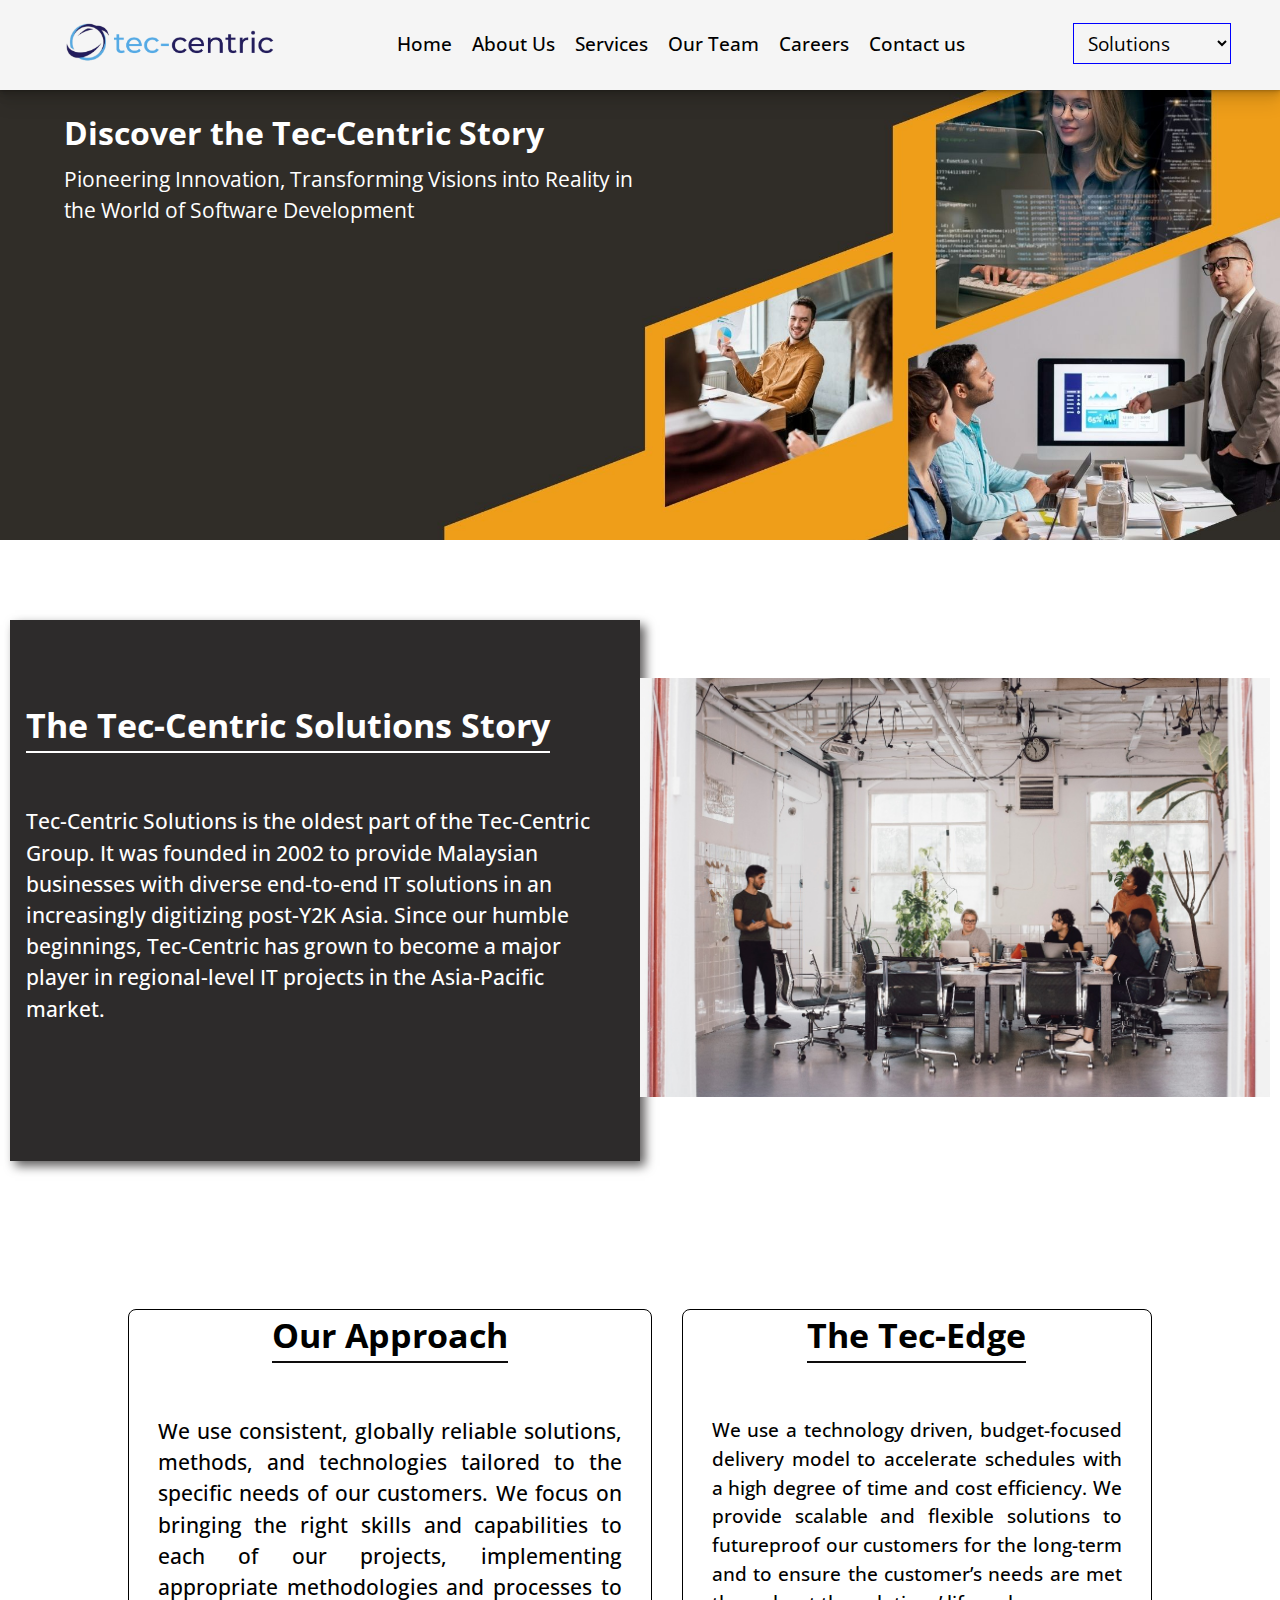
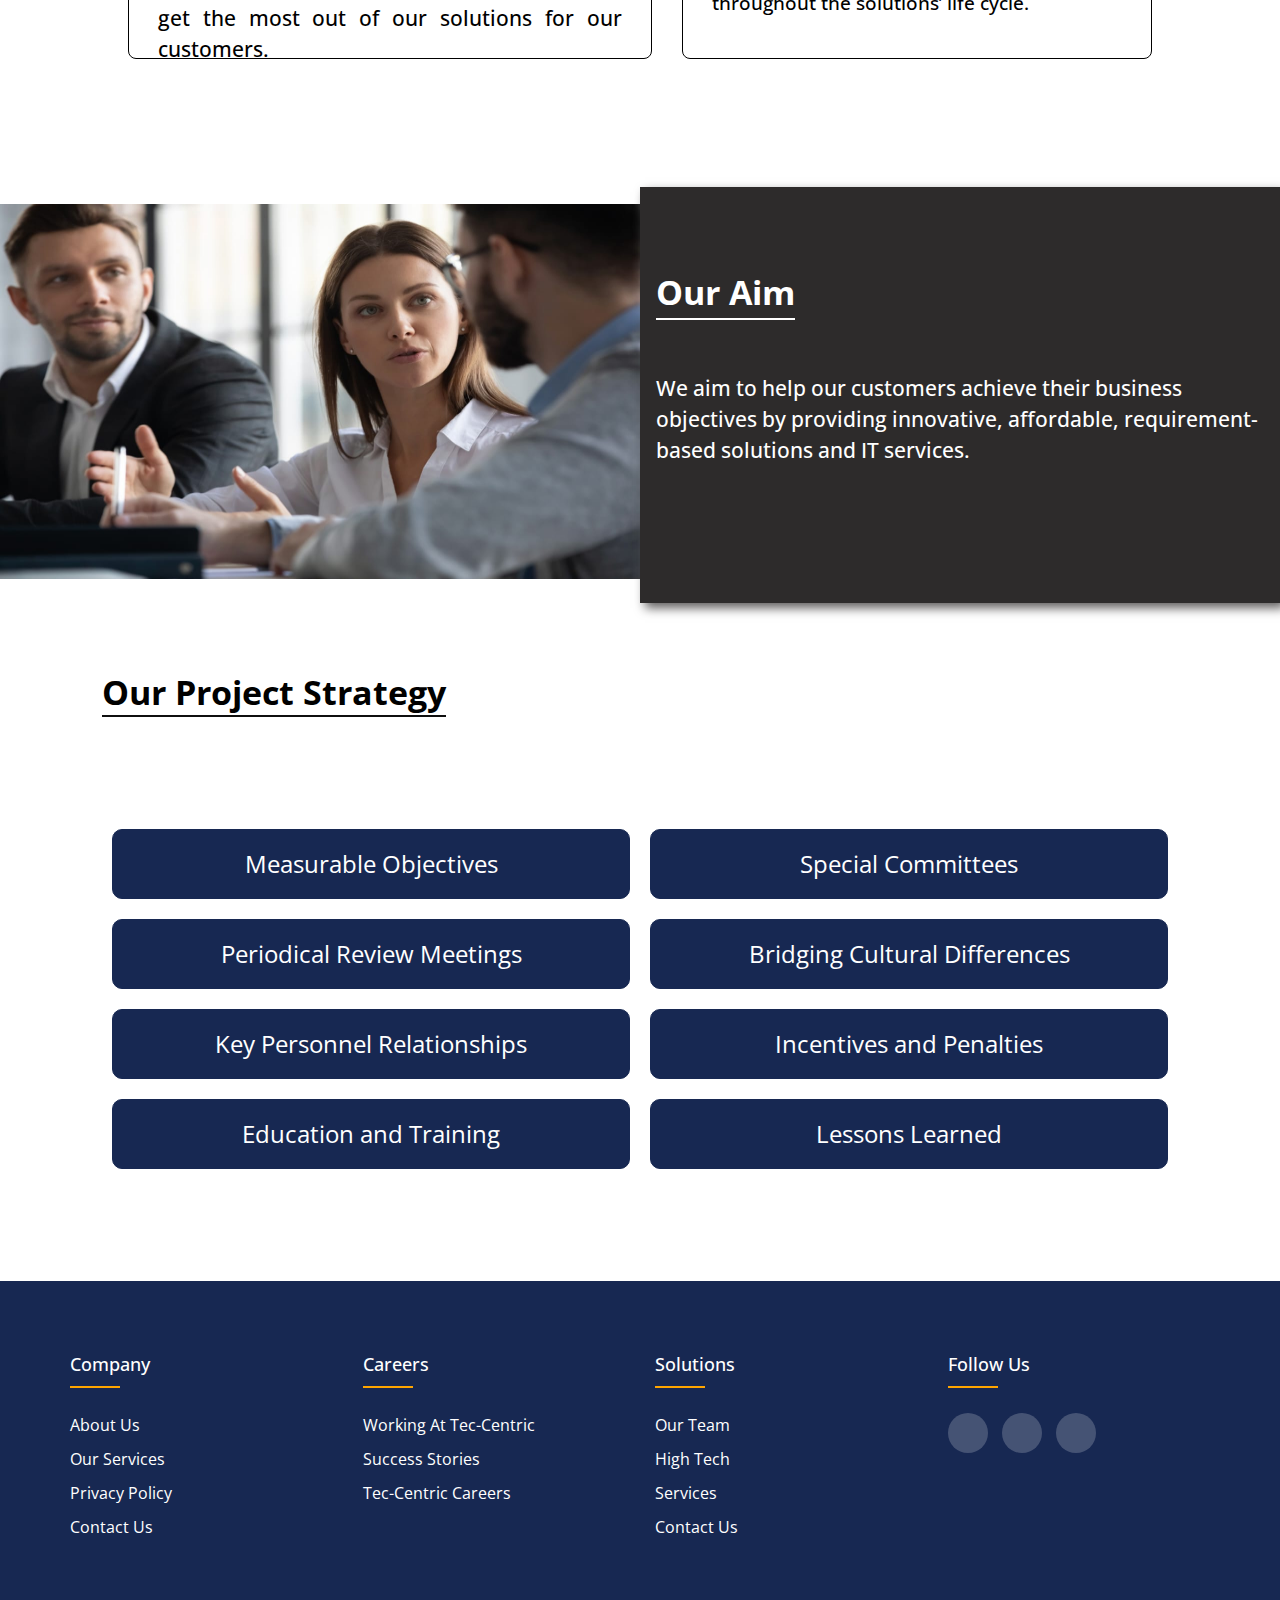
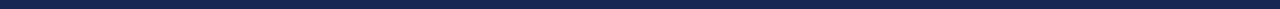
==== Aboutus.html @ 9fc79005 "about-update" ====
<!DOCTYPE html>
<html lang="en">

<head>
  <meta charset="UTF-8">
  <meta name="viewport" content="width=device-width, initial-scale=1.0">
  <title>Document</title>
  <link rel="stylesheet" href="https://cdnjs.cloudflare.com/ajax/libs/font-awesome/6.5.1/css/all.min.css"
    integrity="sha512-DTOQO9RWCH3ppGqcWaEA1BIZOC6xxalwEsw9c2QQeAIftl+Vegovlnee1c9QX4TctnWMn13TZye+giMm8e2LwA=="
    crossorigin="anonymous" referrerpolicy="no-referrer" />
  <link rel="stylesheet" href="styles.css">
  <link rel="stylesheet" href="career.css">
  <link rel="stylesheet" href="Footer.css">
  <link rel="stylesheet" href="Aboutus.css">

</head>

<body>
  <!-- Top Navbar -->
  <div class="nav">
    <div>
      <div class="nav-logo">
        <img src="images/tec-logo.png" alt="" id="normal-logo" class="normal-logo">

      </div>
      <div class="nav-whitelogo">

        <img src="images/logo-white.png" alt="" id="white-logo">
      </div>
    </div>
    <div class="nav-menubar">
      <ul>
        <li><a href="index.html">Home</a></li>

        <li><a href="Aboutus.html">About Us </i></a></li>


        <li><a href="Service.html">Services </a></li>

        <li><a href="ourteam.html">Our Team</a></li>

        <li><a href="Career.html">Careers</a></li>
        <li><a href="Contactus.html">Contact us</a></li>
      </ul>
    </div>
    <div class="nav-button">


      <select name="links" id="login-button" class="login-button" size="1" onchange="window.location.href=this.value;">
        <option value="./index.html">Solutions</option>
        <option value="./index.html">Technologies</option>
      </select>

    </div>
    <i class="fa-solid fa-bars" id="hidden-menubar"></i>
  </div>

  <div class="banner">
    <h2 class="about-h2">Discover the Tec-Centric Story</h2>
    <pre class="about-p">Pioneering Innovation, Transforming Visions into Reality in 
the World of Software Development</pre>
    <img src="./images/about us/about us.jpg" alt="">

  </div>





  <!-- <div class="career-promo">
<h3>Start yo<span>ur career</span> </h3>

<h2>WE ARE WITH YOU </h2>


<h5>Tec-Centric Solutions Sdn. Bhd. formed in 2002, a diverse end-to-end IT solutions provider, offers a range of  expertise aimed at helping customers re-engineer and re-invent their businesses to compete successfully in an  ever-changing marketplace. With dedicated and highly skilled IT professionals we work onsite, offshore or  offsite to provide customized IT solutions for companies in several industry sectors. Tec-Centric’ ideas product,  solutions and services are designed to result in technology-intensive transformations and to meet the most  stringent of international quality standards.
</h5>
</div> -->
  <section class="aboutus">

    <div class="about-us-container">

      <!-- <span></span> -->
      <div class="left-about-us">
        <h2>The Tec-Centric Solutions Story </h2>
        <p id="aboutush4">Tec-Centric Solutions is the oldest part of the Tec-Centric Group.
          It was founded in 2002 to provide Malaysian businesses with diverse end-to-end IT solutions in an
          increasingly digitizing post-Y2K Asia. Since our humble beginnings, Tec-Centric has grown to become a major
          player in regional-level IT projects in the Asia-Pacific market.
        </p>
      </div>
      <!-- <h4 id="aboutush4">Tec-Centric Solutions has a service centric approach, rather than a product centric orientation. The design  considerations, including product selection for the solution are the business requirements and the budget of the  Client. With experience of engineer some of the world’s complex applications and next-generation information  infrastructure by integrating multiple technologies in demanding business environments. We do so by  combining our in-depth knowledge of diverse business domains - our Industry Practices - with our expertise  across varied technologies our service Practices.
    </h4> -->
      <div class="about-second">
        <!-- <img src="images/Aboutusimg.png" alt=""> -->
        <img src="images/about us/about1.jpeg" alt="">


      </div>


    </div>
  </section>

  <div class="about-two">
    <div class="approach-about">
      <h2>Our Approach</h2>
      <p>We use consistent, globally reliable solutions, methods, and technologies tailored to the specific needs of our
        customers. We focus on bringing the right skills and capabilities to each of our projects, implementing
        appropriate methodologies and processes to get the most out of our solutions for our customers.</p>
    </div>

    <div class="edge-about">
      <h2>The Tec-Edge</h2>
      <p>We use a technology driven, budget-focused delivery model to accelerate schedules with a high degree of time
        and cost efficiency. We provide scalable and flexible solutions to futureproof our customers for the long-term
        and to ensure the customer’s needs are met throughout the solutions’ life cycle.
      </p>
    </div>

  </div>

  <section class="Bg-main">
    <div class="aim-aboutus">
      <div class="left-aim">
        <img src="images/about us/aboutaim.jpeg" alt="">
      </div>

      <div class="right-aim">
        <h2>Our Aim</h2>
        <p>We aim to help our customers achieve their business objectives by providing innovative, affordable,
          requirement-based solutions and IT services.</p>
      </div>

    </div>

  </section>

  <!-- <div> <h2>Our Project Strategy </h2>
     </div> -->

  <section class="Bg-Strategy">
    <h2>Our Project Strategy </h2>
    <div class="main-Strategy">
      <div class="box-str">Measurable Objectives</div>
      <div class="box-str">Special Committees</div>
      <div class="box-str">Periodical Review Meetings </div>
      <div class="box-str">Bridging Cultural Differences </div>
      <div class="box-str">Key Personnel Relationships</div>
      <div class="box-str">Incentives and Penalties </div>
      <div class="box-str">Education and Training </div>
      <div class="box-str">Lessons Learned</div>
    </div>
  </section>
  <!-- <div class="about-cards">

       <div class="about-card">
        
         <img src="./images/about us/vision_2421304.png" alt="">
         
     
       <h3>Vision</h3>
       <p>
         Enabling businesses & individuals with smooth Change (Transformation) solutions</p>
     </div>
     
     <div class="about-card">
     
       <img src="./images/about us/target_610064.png" alt="">
      
     
     <h3>Mission</h3>
     <p>
       Enabling businesses & individuals to adapt to change by providing affordable, innovative, class consulting
       and services by using latest technological advantages in their routine way of working
     </p>
     </div>
     
     <div class="about-card">
     
     <img src="images/about us/wanted position.png" alt="">
    
     
     <h3>Wanted Position</h3>
     <p>
       To become a preferred partner to organizations for managing change & support client teams to evolve
       successfully for a stronger financial performance and achieving customer satisfaction
     </p>
     </div>
     
     <div class="about-card">
     
     <img src="./images/about us/values_11340020.png" alt="">
     
     
     <h3>Our Values</h3>
     <p>
       Integrity <br> Leading change <br> Respect for individual <br> Continuous improvement <br> Excellence <br> Learning and
       Sharing
     </div> 
     </div>-->


  <!-- </section>
<div class="redirect-button">
   <span>Partner with us<span>
  <button><a href="Contactus.html">Join Now</a></button>
</div> 
<section class="Bg-aboutus">
<div class="aboutusbottom">
  <div class="left-bottom">
 
      Covid 19 has been a one in a century kind of Global event which has affected human life & businesses across the globe, leading to changes in customer behaviors & hence businesses to change their business models, Logistic companies were also affected  during Covid resulting into huge losses for logistic providers.
 
</div>
<div class="right-bottom">
 
    Tec-Centric solutions and services are designed to result in technology assisted transformations and to meet the challenges of new technology with our dedicated and highly experienced domain experts & Associates, we work onsite and offsite to provide customized solutions for companies in the Logistics Eco system. 
  
</div>
 
    

 </div>
 </section> -->




  <div class="jobpost">


  </div>

  <footer class="footer">
    <div class="footer-container">
      <div class="row">
        <div class="footer-col">
          <h4>company</h4>
          <ul>
            <li><a href="Aboutus.html">about us</a></li>
            <li><a href="Service.html">our services</a></li>
            <li><a href="Service.html">privacy policy</a></li>
            <li><a href="Career.html">Contact Us</a></li>
          </ul>
        </div>
        <div class="footer-col">
          <h4>Careers</h4>
          <ul>
            <li><a href="#">Working at Tec-Centric</a></li>
          
            <li><a href="#">Success stories</a></li>
            <li><a href="#">Tec-Centric Careers</a></li>
          </ul>
        </div>
        <div class="footer-col">
          <h4>Solutions</h4>
          <ul>
            <li><a href="ourteam.html">Our Team</a></li>
            <li><a href="index.html">High Tech</a></li>
             <li><a href="Service.html">Services</a></li>
             <li><a href="Contactus.html">Contact us</a></li>
            
          </ul>
        </div>
        <div class="footer-col">
          <h4>follow us</h4>
          <div class="social-links">
            <a href="#"><i class="fab fa-facebook-f"></i></a>
            
            <a href="mailto:hr@tec-centric.com"><i class="fas fa-envelope"></i></a>
            <a href="#"><i class="fab fa-linkedin-in"></i></a>
          
          </div>
        </div>
      </div>
    </div>
  </footer>






  <!-- <script src="centirc.js" type="text/javascript"></script> -->
  <script src="toggle.js"></script>
</body>

</html>
---- styles.css ----
@font-face {
  font-family: 'Open Sans';
  src: url('fonts/OpenSans-BoldItalic.woff2') format('woff2'),
      url('fonts/OpenSans-BoldItalic.woff') format('woff');
  font-weight: bold;
  font-style: italic;
  font-display: swap;
}

@font-face {
  font-family: 'Open Sans';
  src: url('fonts/OpenSans-ExtraBold.woff2') format('woff2'),
      url('fonts/OpenSans-ExtraBold.woff') format('woff');
  font-weight: bold;
  font-style: normal;
  font-display: swap;
}

@font-face {
  font-family: 'Open Sans';
  src: url('fonts/OpenSans-ExtraBoldItalic.woff2') format('woff2'),
      url('fonts/OpenSans-ExtraBoldItalic.woff') format('woff');
  font-weight: bold;
  font-style: italic;
  font-display: swap;
}


@font-face {
  font-family: 'Open Sans';
  src: url('fonts/OpenSans-Medium.woff2') format('woff2'),
      url('fonts/OpenSans-Medium.woff') format('woff');
  font-weight: 500;
  font-style: normal;
  font-display: swap;
}



@font-face {
  font-family: 'Open Sans';
  src: url('fonts/OpenSans-MediumItalic.woff2') format('woff2'),
      url('fonts/OpenSans-MediumItalic.woff') format('woff');
  font-weight: 500;
  font-style: italic;
  font-display: swap;
}

@font-face {
  font-family: 'Open Sans';
  src: url('fonts/OpenSans-Regular.woff2') format('woff2'),
      url('fonts/OpenSans-Regular.woff') format('woff');
  font-weight: normal;
  font-style: normal;
  font-display: swap;
}



@font-face {
  font-family: 'Open Sans';
  src: url('fonts/OpenSans-Bold.woff2') format('woff2'),
      url('fonts/OpenSans-Bold.woff') format('woff');
  font-weight: bold;
  font-style: normal;
  font-display: swap;
}

@font-face {
  font-family: 'Open Sans';
  src: url('fonts/OpenSans-Italic.woff2') format('woff2'),
      url('fonts/OpenSans-Italic.woff') format('woff');
  font-weight: normal;
  font-style: italic;
  font-display: swap;
}


@font-face {
  font-family: 'Open Sans';
  src: url('fonts/OpenSans-SemiBold.woff2') format('woff2'),
      url('fonts/OpenSans-SemiBold.woff') format('woff');
  font-weight: 600;
  font-style: normal;
  font-display: swap;
}

@font-face {
  font-family: 'Open Sans';
  src: url('fonts/OpenSans-SemiBoldItalic.woff2') format('woff2'),
      url('fonts/OpenSans-SemiBoldItalic.woff') format('woff');
  font-weight: 600;
  font-style: italic;
  font-display: swap;
}










*{
    margin: 0;
    padding: 0;
}
*, *::before, *::after {
    box-sizing: border-box;
  }

 


body{
  /* background-color: #FFF8DC; */
    box-sizing: border-box;
    font-family: "Open Sans", verdana, Helvetica, sans-serif;
}

/* Top navbar */



.nav{
    height: 10vh;
    width: 100%;
    display: flex;
    justify-content: space-around;
    align-items: center;
    padding-bottom: 5px;
    /* background-image: linear-gradient(to left,rgb(2, 2, 68), rgb(18, 18, 30), rgb(32, 32, 41),rgb(32, 32, 41), rgb(12, 11, 11), rgb(6, 6, 6) ) ; */

/* background-color: #FFF8DC; */
background-image: linear-gradient( rgba(66, 64, 64, 0.628), rgba(66, 64, 64, 0.527), rgba(147, 138, 138, 0.146));
    box-sizing: border-box;
    flex-wrap: wrap;
position: absolute;
z-index: 100;
box-shadow: rgba(0, 0, 0, 0.07) 0px 1px 1px, rgba(0, 0, 0, 0.07) 0px 2px 2px, rgba(0, 0, 0, 0.07) 0px 4px 4px, rgba(0, 0, 0, 0.07) 0px 8px 8px, rgba(0, 0, 0, 0.07) 0px 16px 16px;;
box-sizing: border-box;

}

.nav:hover{
  opacity: 1;
background-image: none;
  background-color: whitesmoke;
  a{ color: #000;}
  .login-button{
    color: #000;
    border: 1px solid #0000FF;
  }
  .nav-logo img{
    background-color: transparent;
    display: block;
  }
  .nav-whitelogo img{
    display: none;
  }
  #hidden-menubar{
    color: #000;
  }
  
}

.navy{
  opacity: 1;
background-image: none;
  background-color: whitesmoke;
  position: sticky;
  top: 0%;
  a{ color: #000;}
  .login-button{
    color: #000;
    border: 1px solid #0000FF;
    font-family: "Open Sans", verdana, Helvetica, sans-serif ;
    font-weight: 500;
  }
  .nav-logo img{
    background-color: transparent;
    display: block;
  }
  .nav-whitelogo img{
    display: none;
  }
  
}

.navy .nav-menubar ul li a{
  color: #000;
}



/* @keyframes nav-color-change {
    
    
} */

/* Company Titel */

.nav-logo img{
  width: 15rem;
  
  padding: 0px 15px ;
    border-radius: 2px;
    display: none;
     
}

.nav-whitelogo img{
  width: 15rem;
  
  padding: 0px 15px ;
    border-radius: 2px;
     
}


/* .nav-logo h1 a{
    text-decoration: none;
    background-image: linear-gradient(to right, yellow, rgb(255, 51, 0), rgb(255, 60, 0));
    padding: 10px 0px 0px 0px;
    background-clip: text;
    color: transparent;
    
    
} */
/* .nav h1 {
    font-size: 2.8rem;
    line-height:14px;
    
    
    

} */
.nav-logo{
    width: auto;
  display: flex;
  align-items: center;
  height: auto;
  margin-top: 0.4%;
    
    
}
.nav-whitelogo{
  width: auto;
  display: flex;
  align-items: center;
  height: auto;
  margin-top: 0.4%;
}

/* .nav h1 span{
    font-size: 0.8rem;
    padding-left: 60px;
    
} */

/* Menubar-section */

.nav-menubar ul{
    display: flex;
    
}
.nav-menubar ul li{
    list-style: none;
    /* padding: 10px 20px; */
    margin-top: 0.5%;
}

.nav-menubar ul li a{
    text-decoration: none;
    font-family: "Open Sans", verdana, Helvetica, sans-serif;
    font-size: 1.2rem;
    
    font-weight: 500;
    
    padding: 5px 10px;
    
    color: #fff;
    position: relative;
    margin-top: 0.5%;
}

.submenu{
    display: none;
}

/* Button section  */
.login-button {
   
  margin-top: 0.9%;
    
        border: 1px solid #fff;
        background: none;
        padding: 5px 10px;
        font-family: "Open Sans", verdana, Helvetica, sans-serif;
        font-size: 1.2rem;
        
        cursor: pointer;
        /* margin: 10px; */
        /* transition: 0.5s;
        background-position: 0 2.5%; */
        /* background: linear-gradient(#FFF8DC 50%, #0000FF 50%); */
        /* background-color: transparent;
        background-size: 100% 200%;
        background-position: 0 2.5%;
        position: relative;
        overflow: hidden;
        border-radius: 2px; */
        
        
color: #fff;


}
.login-button option{
  background-color: #ffffff;
  font-weight: 500;
  
}

.login-button option a{
  color: #fff;
  font-size: 1.2rem;
  text-decoration: none;
  font-family: "Open Sans", verdana, Helvetica, sans-serif;
  font-weight: 500;
  padding: 5px 10px;
  
}
/* .login-button a{
  text-decoration: none;
    font-size: 1.2rem;
    
    font-weight: 300;
    
    padding: 5px 10px;
    font-family: 'Basis Grotesque Pro' ;
    color: #fff;

    background-color: transparent;
    background-size: 100% 200%;
    background-position: 0 2.5%;
    position: relative;
    overflow: hidden;
    border-radius: 2px;
    transition: 0.5s;
        background-position: 0 2.5%;
        border: 1px solid #fff;
        background: none;
        padding: 5px 10px;
        font-size: 1.2rem;
        font-family: 'Basis Grotesque Pro' ;
        cursor: pointer;
} */

.login-button:hover{
    background-color: #55AAE5;
    color: #ffffff;
     option a{
      color: #ffffff;
      font-weight: 500;
      font-family: "Open Sans", verdana, Helvetica, sans-serif ;
    }
  #login-button:hover{
    color: #ffffff;
    font-family: "Open Sans", verdana, Helvetica, sans-serif;
    font-weight: 500;
  }
   
}

/* .login-button a:hover{
  color: #fff;
  
} */

/* 
.nav-menubar ul li a::after{
    content: "";
    position: absolute;
    left: 0;
    bottom: 0;
    height: 3px;
    width: 0%;
    background-color:orange;
    transition: all ease 1s;

} */

/* .nav-menubar ul li a:hover::after{
 
    width: 100%;


} */
.login-button option:hover{
  color: #ffffff;
  font-family: "Open Sans", verdana, Helvetica, sans-serif;
  font-weight: 500;
}
.nav-menubar ul li a:hover{
  padding: 5px 10px;
  border: 1px solid #0000FF;
  color: #fff;
  background: #55AAE5;
  transition: 0.5s all;
  border-radius: 2px;
}


/* hidden menu section */

#hidden-menubar{
    font-size: 2rem;
    color: #fff;
    display: none;
    
}

/* Top-navbar-responsive section */

@media screen and (max-width: 768px){
 

  body{
    box-sizing: border-box;
  }

    #hidden-menubar{
        font-size: 2rem;
        color: #ffffff;
        display:block;
        line-height: 1px;
        position: absolute;
        top: 30px;
        left: 90%;
    }
   .nav-logo{
    align-items: center;
   }
   .nav-whitelogo{
    align-items: center;
   }
    .nav-logo img{
        padding: 0px 5px 0px 5px;
        background-color: transparent;
    }
    .nav-whitelogo img{
      padding: 0px 5px 0px 5px;
        background-color: transparent;
    }

.nav{
    height: fit-content;
    width: 100%;
    
    display: block;
    text-align: center;
    
    background-image: linear-gradient( rgba(66, 64, 64, 0.628), rgba(66, 64, 64, 0.527), rgba(147, 138, 138, 0.146));


}
/* #ffffff48 */
/* Company Titel */

/* .nav-logo h1 a{
    text-decoration: none;
    background-image: linear-gradient(to right, yellow, rgb(255, 51, 0), rgb(255, 60, 0));
    padding: 10px 0px 0px 0px;
    background-clip: text;
    color: transparent;
    
    
    
}
.nav h1 {
    font-size: 2.8rem;
    line-height:14px;
    padding-top: 35px;
    
    

} */

/* .nav h1 span{
    font-size: 0.8rem;

    margin-left: 3%;
} */

/* Menubar-section */

.nav .nav-menubar ul{
    display: none;

}


.nav .submenu{
    display: none;
}

/* button-section */
 .nav-button{
    
    display: none;
}


.navx .nav{
    height: fit-content;
    width: 100%;
    
    display: block;
    text-align: center;
    
    background-color: #ffffff;
    
    
   
    
    /* background-image: linear-gradient(to left,rgb(2, 2, 68), rgb(18, 18, 30), rgb(32, 32, 41),rgb(32, 32, 41), rgb(12, 11, 11), rgb(6, 6, 6) ) ;
     */

}

/* Company Titel */

/* .navx .nav-logo h1 a{
    text-decoration: none;
    background-image: linear-gradient(to right, yellow, rgb(255, 51, 0), rgb(255, 60, 0));
    padding: 10px 0px 0px 0px;
    background-clip: text;
    color: transparent;
    
    
    
}
.navx h1 {
    font-size: 2.8rem;
    line-height:14px;
    padding-top: 35px;
    
    

} */

/* .nav h1 span{
    font-size: 0.8rem;

    margin-left: 4%;
} */

/* Menubar-section */

.navx .nav-menubar ul{
    display: block;
    
}
.navx .nav-menubar ul li{
    list-style: none;
    /* padding: 10px 30px; */
}

.navx .nav-menubar ul li a{
    text-decoration: none;
    font-family: "Open Sans", verdana, Helvetica, sans-serif;
    font-size: 1.5rem;
    color: #000;
    font-weight: 600;
    
    padding: 5px;
}
.navx .login-button{
  font-family: "Open Sans", verdana, Helvetica, sans-serif;
  font-size: 1.5rem;
  color: #000;
  font-weight: 600;
  text-align: center;

}
/* .navx .nav-menubar ul li a::after{
    content: "";
    position: absolute;
    left: 0;
    bottom: 0;
    height: 3px;
    width: 0%;
    background-color: #1D212B;
    transition: all ease 1s;

}
.navx .nav-menubar ul li a:hover::after{width: 100%;} */

.nav .submenu{
    display: none;
}

/* button-section */
.navx .nav-button{
    width: 100%;
    display: block;
    padding: 10px 0px;
}
/* .navx .nav-button button{
    
    border: 1px solid #1D212B;
    background: none;
    padding: 10px 20px;
    font-size: 1.2rem;
    font-family: "Open Sans", verdana, Helvetica, sans-serif;
    font-weight: 500;
    cursor: pointer;
    margin: 10px;
    transition: 0.8s;
    position: relative;
    overflow: hidden;
    
color: #000;
    
} */

.navx .signin-button{
    margin-left: 1%;
    padding: 8px 15px;
}

.navx .login-button{
    padding: 8px 20px;

}


/* .navx .nav-menubar ul li:hover{
   

    background-color: rgb(130, 202, 202);
    padding: 3px;
    color: rgb(54, 31, 3);
    border-top: 1px solid orangered ;
    border-bottom: 1px solid orangered ;
   
}
.navx .nav-menubar ul li a:hover{
    color: rgb(54, 31, 3);
    padding: 3px;
} */

.navx .nav-button button:hover{
    
    background-color:rgb(23,40,82); ;
    color: #ffffff;
}

.nav-menubar ul li a:hover{
    border: none;
}

.navy{
  opacity: 1;
background-image: none;
  background-color: whitesmoke;
  position: sticky;
  top: 0%;
  a{ color: #000;}
  .login-button{
    color: #000;
    border: 1px solid #0000FF;
    font-size: 1.5rem;
  }
  .login-button option{
    font-size: 1.5rem;
  }
  .nav-logo img{
    background-color: transparent;
    display: block;
  }
  .nav-whitelogo img{
    display: none;
  } .nav-whitelogo img{
    background-color: transparent;
  }
  #hidden-menubar{
    color: #000;
  }
  
  
}

.navy .nav-menubar ul li a{
  color: #000;
}




}

@media screen and (max-width: 1200px){
    .nav-menubar ul li a:hover{
        .navx .nav-menubar ul li a::after{
            content: "";
            position: absolute;
            left: 0;
            bottom: 0;
            height: 3px;
            width: 0%;
            background-color: #1D212B;
            transition: all ease 1s;
            
        
        }
        .navx .nav-menubar ul li a:hover::after{width: 100%;}
        
    }
}




.promo{
    height: 60vh;
    display: flex;
    padding: 50px 30px;
    align-items: center;
    background-color: rgb(23,40,82);
    color: #ffffff;
    justify-content: space-evenly;
    transform: translateX(-100%);
    transition: 2s;
}

section.show-animation .promo{

  transform: translateX(0);
  

}
.promo h2{
    line-height: 95%;
    font-size: 2rem;
    font-family: "Open Sans", verdana, Helvetica, sans-serif;

}

.promo .left{
  transition: 0.5s;
  animation: promoRight 1s linear ;
}
.promo .left, .promo .right{
    width: 50%;
    padding: 5px 0px;
    display: flex;
    box-sizing: border-box;
}
.promo .right{
    text-align: center;
    display: flex;
    justify-content: center;
   transition: 0.5s;
    animation: promoTop 1s linear ;
    
    
}
.promo .right button{
  border: 0.5px solid #ffffff;
  border-radius: 2px;
  padding: 10px;
  background-color: transparent;
  cursor: pointer;
  overflow: hidden;
  margin-left: 15px;
  
}
.promo .right button:hover{
  box-shadow: 0 0 5px orange, 0 0 10px orange, 0 0 12px orange, 0 0 15px orange;
  transform: translateX(10px);
  transition: all ease 0.5s;

}
.promo .right a{
  font-family: "Open Sans", verdana, Helvetica, sans-serif;
  list-style-type: none;
  color: white;
  text-decoration: none;
  font-size: 1.2rem;
  font-weight: 600;
}
.promo .left p{
  font-size: 1.2rem;
  font-family: "Open Sans", verdana, Helvetica, sans-serif;
    color: #d6d6d6;
}
.promo .left{
  margin-left: 100px;
  flex-direction: column;
}
.promo .left p, .promo .left h2, .promo .left h5{
  font-family: "Open Sans", verdana, Helvetica, sans-serif;
  
  margin-bottom: 10px;
}

.promo .left h5{
  font-size: 1.5rem;
  font-family: "Open Sans", verdana, Helvetica, sans-serif;
  font-weight: 500;
}



@keyframes promoTop {
  0%{
    transform: translate(0px,-100px);
  }
  100%{
    transform: translate(0px,0px);
  }
  
}


@keyframes promoRight {
  0%{
    transform: translate(-200px,0px);
  }
  100%{
    transform: translate(0px,0px);
  }
  
}

@media screen and (max-width:960px){

  .promo {
    height: auto;
    flex-wrap: wrap;
    transform: translateX(0);
    padding: 20px 5px;
    
    justify-content: left;
    text-align: left;
  }
  .promo .left{
    text-align: left;
    margin-left: 20px;
    justify-content: left;
  }
}
@media screen and (max-width:460px){

  .promo {
    height: auto;
    flex-wrap: wrap;
    transform: translateX(0);
    padding: 20px 5px;
    
    justify-content: left;
    text-align: left;
  }
  .promo .left{
    text-align: left;
    margin-left: 20px;
    justify-content: left;
  }
}




@media screen and (max-width:760px){
  

.promo {
  height: auto;
  flex-wrap: wrap;
  transform: translateX(0);
  padding: 20px 5px;
  
  justify-content: left;
  text-align: left;
}
.promo .left{
  text-align: left;
  margin-left: 20px;
  justify-content: left;
}


.promo .left p, .promo .left h2, .promo .left h5{
  text-align: left;
  margin: 5px 10px 10px 20px;
}
.promo .left p{
  text-align: left;
}
.promo .left, .promo .right{

  width: 100%;
  animation: none;
  transform: translateX(0);
  padding: 0px;
  margin: 10px 0px;
  text-align: left;
  justify-content: left;
}

.promo h2{
  font-size: x-large;
line-height: 30px;

}


/* section.animated-section.show-animation{


  padding: 10px;
  

} */
section.show-animation .promo {
text-align: left;
}


}



.clients-scrolling-section {
  background: #f2f2f2;
}

@keyframes slide-right {
  from {
    transform: translateX(0);
  }
  to {
    transform: translateX(-100%);
  }
}

.logos-right {
  overflow: hidden;
  padding: 60px 0;
  background: white;
  white-space: nowrap;
  position: relative;
height:30vh;
}

.logos-right:before,
.logos-right:after {
  position: absolute;
  top: 0;
  width: 250px;
  height: 100%;
  content: "";
  z-index: 2;
}

.logos-right:before {
  left: 0;
  background: linear-gradient(to left, rgba(255, 255, 255, 0), white);
}

.logos-right:after {
  right: 0;
  background: linear-gradient(to right, rgba(255, 255, 255, 0), white);
}

.logos-right:hover .logos-slide {
  animation-play-state: paused;
}

.logos-slide-right {
  display: inline-block;
  animation: 35s slide-right infinite linear;
}

.logos-slide-right img {
  height: 80px;
padding: 5px 10px;
  margin: 0 30px;
box-shadow: rgba(17, 17, 26, 0.1) 0px 4px 16px, rgba(17, 17, 26, 0.1) 0px 8px 24px, rgba(17, 17, 26, 0.1) 0px 16px 56px;
border-radius: 5px;

}
.logos-slide-right img:hover{

height: 85px;
transition: 0.2s linear;
}






@keyframes slide-left {
  from {
    transform: translateX(-100%);
  }
  to {
    transform: translateX(0%);
  }
}

.logos-left {
  overflow: hidden;
  padding: 60px 0;
  background: white;
  white-space: nowrap;
  position: relative;
height:30vh;
}

.logos-left:before,
.logos-left:after {
  position: absolute;
  top: 0;
  width: 250px;
  height: 100%;
  content: "";
  z-index: 2;
}

.logos-left:before {
  left: 0;
  background: linear-gradient(to left, rgba(255, 255, 255, 0), white);
}

.logos-left:after {
  right: 0;
  background: linear-gradient(to right, rgba(255, 255, 255, 0), white);
}

.logos-left:hover .logos-slide-left {
  animation-play-state: paused;
}

.logos-slide-left {
  display: inline-block;
  animation: 35s slide-left infinite linear;
}

.logos-slide-left img {
  height: 80px;
padding: 5px 10px;
  margin: 0 30px;
box-shadow: rgba(17, 17, 26, 0.1) 0px 4px 16px, rgba(17, 17, 26, 0.1) 0px 8px 24px, rgba(17, 17, 26, 0.1) 0px 16px 56px;
border-radius: 5px;

}
.logos-slide-left img:hover{

height: 85px;
transition: 0.2s linear;
}

.client{
  height: auto;
  padding: 20px 0px;
  /* margin:20px 0px; */
  background-color: #ffffff; 
  text-align: center;
  
}

.client span{
  font-family: "Open Sans", verdana, Helvetica, sans-serif;
  font-size: 2.5rem;
  display: inline-block;
  color: #262626 ;
  padding: 0px 30px;
  font-weight: bold;
  background-color: #ffffff;

}
---- career.css ----
@font-face {
    font-family: 'Open Sans';
    src: url('fonts/OpenSans-BoldItalic.woff2') format('woff2'),
        url('fonts/OpenSans-BoldItalic.woff') format('woff');
    font-weight: bold;
    font-style: italic;
    font-display: swap;
}

@font-face {
    font-family: 'Open Sans';
    src: url('fonts/OpenSans-ExtraBold.woff2') format('woff2'),
        url('fonts/OpenSans-ExtraBold.woff') format('woff');
    font-weight: bold;
    font-style: normal;
    font-display: swap;
}

@font-face {
    font-family: 'Open Sans';
    src: url('fonts/OpenSans-ExtraBoldItalic.woff2') format('woff2'),
        url('fonts/OpenSans-ExtraBoldItalic.woff') format('woff');
    font-weight: bold;
    font-style: italic;
    font-display: swap;
}


@font-face {
    font-family: 'Open Sans';
    src: url('fonts/OpenSans-Medium.woff2') format('woff2'),
        url('fonts/OpenSans-Medium.woff') format('woff');
    font-weight: 500;
    font-style: normal;
    font-display: swap;
}



@font-face {
    font-family: 'Open Sans';
    src: url('fonts/OpenSans-MediumItalic.woff2') format('woff2'),
        url('fonts/OpenSans-MediumItalic.woff') format('woff');
    font-weight: 500;
    font-style: italic;
    font-display: swap;
}

@font-face {
    font-family: 'Open Sans';
    src: url('fonts/OpenSans-Regular.woff2') format('woff2'),
        url('fonts/OpenSans-Regular.woff') format('woff');
    font-weight: normal;
    font-style: normal;
    font-display: swap;
}



@font-face {
    font-family: 'Open Sans';
    src: url('fonts/OpenSans-Bold.woff2') format('woff2'),
        url('fonts/OpenSans-Bold.woff') format('woff');
    font-weight: bold;
    font-style: normal;
    font-display: swap;
}

@font-face {
    font-family: 'Open Sans';
    src: url('fonts/OpenSans-Italic.woff2') format('woff2'),
        url('fonts/OpenSans-Italic.woff') format('woff');
    font-weight: normal;
    font-style: italic;
    font-display: swap;
}


@font-face {
    font-family: 'Open Sans';
    src: url('fonts/OpenSans-SemiBold.woff2') format('woff2'),
        url('fonts/OpenSans-SemiBold.woff') format('woff');
    font-weight: 600;
    font-style: normal;
    font-display: swap;
}

@font-face {
    font-family: 'Open Sans';
    src: url('fonts/OpenSans-SemiBoldItalic.woff2') format('woff2'),
        url('fonts/OpenSans-SemiBoldItalic.woff') format('woff');
    font-weight: 600;
    font-style: italic;
    font-display: swap;
}




* {
    margin: 0;
    padding: 0;
    box-sizing: border-box;
}



.career-landingPage{
    display: flex;
    /* flex-direction: column; */
    text-align: left;
    align-items: center;
    width: 100%;
    height:70vh;
    /* margin: auto; */
    /* padding: 25vh 50px; */
    background: url("images/career/6931399.jpg");
    background-size: cover;
    
}
.career-landingPage .career-container{
    display: flex;
    flex-direction: column;
    height:80%;
    justify-content: center;
    margin-left: 3rem;
}
@keyframes dhoos{
    0%{
        opacity: 0;
    }
    33%{
        opacity: 0.25;
    }
    66.7%{
        opacity: 0.5;
    }
    100%{
        opacity: 1;
    }
}
.career-landingPage .career_title {
    color:rgb(255, 241, 241);
    font-size: 2rem;
    font-family: "Open Sans", verdana, Helvetica, sans-serif;
    /* font-weight: 700; */
    line-height: 1;
    /* padding-top: 10px; */
    padding: 3px;
    margin-top: 20px;
    animation: dhoos 1.75s linear;
}
/* .career-landingPage .career_title h1{
    text-align: left;
} */
.career-landingPage .career_text {
    color: #ffffff;
    font-family: "Open Sans", verdana, Helvetica, sans-serif;
    font-size: 1.3rem;
    padding-left: 2px;
    margin-top: 20px;
    animation: dhoos 1.75s linear;
    /* margin: -1.4rem 0 0 ; */
}
.career-landingPage .career_button a{
    font-family: "Open Sans", verdana, Helvetica, sans-serif;
    font-weight: 600;
    display: inline-block;
    color: rgb(194, 194, 194);
    margin: 30px 0px 0px 2px;
    padding: 8px 14px;
    cursor: pointer;
    border: 2px solid  rgb(194, 194, 194);
    border-radius: 5px;
    /* box-shadow: 2px 2px 0 0 white, 4px 4px 0 0 #0f172a; */
    text-decoration: none;
    animation: dhoos 1.75s linear;
    transition: ease 0.5s all;
}
.career-landingPage .career_button a:hover{
    border-color: #f6faca;
    color: #f6faca;
}



/* .join_defaults{
    width: 50%;
    height: 70vh;
    padding: 10px;
    margin-top: 30px;
    background: radial-gradient(926px at 2.7% 11%, rgb(17, 29, 94) 0%, rgb(178, 31, 102) 90%);
    /* background: linear-gradient(180deg, rgba(72,63,54,1) 0%, rgba(155,171,168,1) 100%); }*/
.join_defaults{
        /* height: auto; */
        background-color: #fff;
    }
    
.default-text{
    /* height: auto; */
    margin-top: 5%;
    display: flex;
    /* justify-content: space-around; */
    align-items: center;
    padding: 0 0 0 50px;
    /* background: linear-gradient(135deg, #fdfcfb 0%, #e2d1c3 100%) */
    /* background-color: red; */
}
.default-text .left-default{
    display: flex;
    flex-direction: column;
    justify-content: center;
    width: 50%;
    /* padding: 50px 20px; */
}
.default-text .left-default h2{
    color: rgb(23,40,82);
    display: inline-block;
    width: 70%;
    font-family: "Open Sans", verdana, Helvetica, sans-serif;
    font-size: 2.5rem;
    font-weight: 700;
    text-align: left;
    /* margin-bottom: 5px; */

line-height: 2.7rem;
}
.default-text .left-default p{
    text-align: left;
    color: rgb(19, 19, 19);
    margin-top: 1rem;
    font-size: 1.3rem;
    width: 85%;
}
.default-button {
    display: flex;
    margin-top: 2rem;
    height: auto;
    width: fit-content;
}

.default-button a{
    padding: 5px 20px;
    
}
.join_defaults .default-text .left-default a{
    font-family: "Open Sans", verdana, Helvetica, sans-serif;
    font-size: 20px;
    font-weight: 600;
    border-radius: 5px;
    /* padding: 17px 25px; */
    text-decoration: none;
    background-color: #262626;
    color: whitesmoke ;
    
}

.left-default button{
    height: auto;
    width: auto;
}
.join_defaults .default-text .left-default a:hover{
    /* text-decoration: underline; */
    color: #fff;
    background-color: #595959;
    transition: ease all 0.5s;
    /* border: #000000 1px solid; */


}
.default-text .right-default{
    display: flex;
    width: 50%;
    height: 100%;  
    /* margin-bottom: 0; */
    /* padding: 50px 0px; */
}
.default-text .right-default img{
    width:90%;
    height: 100%;
    margin: 0;
    margin-bottom: 0;
    object-fit: cover;
    /* border-radius: 20px; */
    /* border-radius: 50%; */
}
.container-default{
    padding: 3% 0;
}

.sec-default{
    padding: 60px 50px;
    margin-top: 5%;
    text-align: left;
    background-color: rgb(23,40,82);
}
.container-default .container_text_default h3{
    font-family: "Open Sans", verdana, Helvetica, sans-serif;
    font-size: 2rem;
    margin-bottom: 0.5rem;
    color: #fff;
    font-weight: 700;
}
.container-default .container_text_default .g-para{
    font-family: "Open Sans", verdana, Helvetica, sans-serif;
    font-size: 1.6rem;
    font-weight: 500;
    color: #ffffff;
    margin-bottom: 1rem;
}
.container-default .container_text_default .data-default{
    font-family: "Open Sans", verdana, Helvetica, sans-serif;
    font-weight: 400;
    color: #ffffff;
    font-size: 1.2rem;
    margin-top: 15px;
}
/* /////////////////////////// */
/* .banner {
    height: 85vh;
}

.banner img {
    height: 100%;
    width: 100%;
} */

/* .career-promo {

    height: auto;
    display: flex;
    justify-content: center;
    align-items: center;
    flex-direction: column;
    background-color: white;
    text-align: center;
} 

/* .career-promo h2 {


    color: rgb(23, 40, 82);
    ;
    font-size: 5rem;
    font-family: Arial, Helvetica, sans-serif;
    line-height: 100px;
    font-weight: bold;


}

.career-promo h3 {

    color: rgb(245, 243, 240);
    font-size: 3rem;
    margin: 50px 0px;
    padding: 5px 50px;
    background-color: rgb(23, 40, 82);
    font-weight: bold;
    border: 4px solid orange;
    font-family: sans-serif;
    transition: all 1s;

}

.career-promo h5 {



    font-size: 1.8rem;
    margin-top: 30px;
    padding: 0 150px;
    margin: 30px 0;

}

.career-promo span {
    color: orange;
}

.career-promo h3:hover {

    border-radius: 50px;


} */

.apply-cv{
    height:auto;
    /* margin:20px 10px; */
    padding:20px 10px;
    background-color:  #ffffff;
}

.apply-cv h2 {
    font-family: "Open Sans", verdana, Helvetica, sans-serif;
    color:  rgb(23,40,82);
    text-align: center;
    margin-bottom: 30px;
    font-size: 2.3rem;
    /* background-color: #0f172a; */
    /* border: 2px solid black; */

}

.apply-cv h3 {
    font-family: "Open Sans", verdana, Helvetica, sans-serif;
    text-align: center;
    font-size: 1.3rem;
    border: 1px solid #555;
    padding: 3px;
    border-radius: 3px;
    background-color: rgb(23,40,82);
    color: #fff;
}

.apply-cv form {
    font-family: "Open Sans", verdana, Helvetica, sans-serif;
    font-size: 1.5rem;
    max-width: 900px;
    margin: 20px auto;
    background-color: #fff;
    padding: 20px;
    border-radius: 8px;
    box-shadow: 10px 10px 10px rgba(0, 0, 0, 0.1),
    -10px -10px 10px rgba(0, 0, 0, 0.1);
    text-align: center;
}

 .apply-cv label {
    display: block;
    margin: 14px 0px -15px 0px;
    color: #555;
    line-height: 2px;
}

.apply-cv input,
.apply-cv select {
    width: 100%;
    padding: 12px;
    font-family: "Open Sans", verdana, Helvetica, sans-serif;
    font-size: 1rem;
    margin-top: 10px;
    margin-bottom: 10px;
    box-sizing: border-box;
    border: 1px solid #ccc;
    border-radius: 4px;
}

.apply-cv select {
    appearance: none;
}

.apply-cv input[type="file"] {
    padding: 10px;
    font-family: "Open Sans", verdana, Helvetica, sans-serif;
}

.apply-cv .button {
    /* display: inline-block; */
    color: #ffffff;
    text-align: center;
    justify-content: center;
    text-decoration: none;
    font-family: "Open Sans", verdana, Helvetica, sans-serif;
    font-weight: 600;
    font-size: 1.2rem;
    padding: 8px 30px;
    border-radius: 5px;
    cursor: pointer;
    border: 1px solid rgb(23,40,82);
    background-color: rgb(23,40,82);
}
#upload{
    font-family: "Open Sans", verdana, Helvetica, sans-serif;
    font-size: 1.2rem;
font-weight: 600;
}

@media (max-width: 768px) {
    form {
        width: 90%;
    }
    .career-promo h5{
        padding: 10px 90px;
    }
    .career-landingPage{
        height: auto;
        padding: 50px;
    }
    .default-text{
        padding: 2rem;
        display: flex;
    }
    .default-text .left-default{
        display: flex;
        flex-direction: column;
        width: 50%;
    }
    .default-text .left-default a{
        display: inline-block;
        text-align: left;
    }
    .default-text .left-default h2{
        font-family: "Open Sans", verdana, Helvetica, sans-serif;
        font-size: 1.2rem;
        text-align: left;
        line-height: 1.3rem;
    }
    .default-text .left-default p{
        font-family: "Open Sans", verdana, Helvetica, sans-serif;
        font-size: 1rem;
        text-align: left;
        line-height: 1.3rem;
   
    }
    .right-default img{
        height: 100%;
    }
    .career_text{
        font-size: 0.8rem;
        
    }
    #upload{
        font-size: 0.7rem;
        
    }
}
@media (max-width: 520px){
    .banner{
        height: 40vh;
    }
    .career-promo h3{
        font-family: "Open Sans", verdana, Helvetica, sans-serif;
        font-size: 1rem;
        padding: 5px 0;
        margin: 30px 0px 10px;
    }
    .career-promo h2{
        font-family: "Open Sans", verdana, Helvetica, sans-serif;
        font-size: 1rem;
        margin: 0;
    }
    .career-promo h5{
        font-size: 1.2rem;
        margin: 5px 0;
        padding: 5px 10px;
    }
    .career-landingPage .career_title h1{
        font-size: 1.5rem;
        font-family: "Open Sans", verdana, Helvetica, sans-serif;
        padding-left: 7px;
    }
    .career-landingPage{
        padding: 40px 30px;
        height: auto;
    }
    .default-text{
        display: flex;
        flex-wrap: wrap;
        flex-direction: column;
        padding: 10px;
    }
    .default-text .left-default{

        display: flex;
        flex-direction: column;
        /* align-items: last baseline; */
        text-align: left;
        width: 90%;
        padding-top: 20px;
    }
    .default-text .left-default h2{
        font-family: "Open Sans", verdana, Helvetica, sans-serif;
        font-size: 1.2rem;
        text-align: left;
        /* margin-left: -10px; */

    }
    .default-text .left-default p{
        /* display: inline-block; */
        text-align: left;
        font-family: "Open Sans", verdana, Helvetica, sans-serif;
        /* margin-left: -10px; */
        width: 95%;
        font-size: 1rem;
   
    }
    .default-text .left-default .default-button{
        margin-top: 15px;
        text-align: left;
        font-family: "Open Sans", verdana, Helvetica, sans-serif;
        font-weight: 600;
        font-size: 0.5rem;
        padding: 4px 8px;
        margin-left: -10px;
    }
    .default-text .left-default .default-button a{
        font-family: "Open Sans", verdana, Helvetica, sans-serif;
        font-weight: 600;
        font-size: 0.9rem;
        padding: 4px 8px;
        text-align: left;
    }
    .default-text .right-default{
        margin-top: 30px;
        width: 80%;
        height: 30vh;

    }
    .default-text .right-default img{
        width: 100%;
    }
    .career_text h4{
        font-size: 0.9rem;
        
    }
    .career_button a{
        font-family: "Open Sans", verdana, Helvetica, sans-serif;
        font-weight: 600;
        font-size: 0.9rem;
        padding: 5px 10px;
    }
    .career_title{
        margin-left: -6px;

    }
}

span {
    color: rgb(23,40,82);
    /* padding: 20px; */
}
---- Footer.css ----
@font-face {
    font-family: 'Open Sans';
    src: url('fonts/OpenSans-BoldItalic.woff2') format('woff2'),
        url('fonts/OpenSans-BoldItalic.woff') format('woff');
    font-weight: bold;
    font-style: italic;
    font-display: swap;
}

@font-face {
    font-family: 'Open Sans';
    src: url('fonts/OpenSans-ExtraBold.woff2') format('woff2'),
        url('fonts/OpenSans-ExtraBold.woff') format('woff');
    font-weight: bold;
    font-style: normal;
    font-display: swap;
}

@font-face {
    font-family: 'Open Sans';
    src: url('fonts/OpenSans-ExtraBoldItalic.woff2') format('woff2'),
        url('fonts/OpenSans-ExtraBoldItalic.woff') format('woff');
    font-weight: bold;
    font-style: italic;
    font-display: swap;
}


@font-face {
    font-family: 'Open Sans';
    src: url('fonts/OpenSans-Medium.woff2') format('woff2'),
        url('fonts/OpenSans-Medium.woff') format('woff');
    font-weight: 500;
    font-style: normal;
    font-display: swap;
}



@font-face {
    font-family: 'Open Sans';
    src: url('fonts/OpenSans-MediumItalic.woff2') format('woff2'),
        url('fonts/OpenSans-MediumItalic.woff') format('woff');
    font-weight: 500;
    font-style: italic;
    font-display: swap;
}

@font-face {
    font-family: 'Open Sans';
    src: url('fonts/OpenSans-Regular.woff2') format('woff2'),
        url('fonts/OpenSans-Regular.woff') format('woff');
    font-weight: normal;
    font-style: normal;
    font-display: swap;
}



@font-face {
    font-family: 'Open Sans';
    src: url('fonts/OpenSans-Bold.woff2') format('woff2'),
        url('fonts/OpenSans-Bold.woff') format('woff');
    font-weight: bold;
    font-style: normal;
    font-display: swap;
}

@font-face {
    font-family: 'Open Sans';
    src: url('fonts/OpenSans-Italic.woff2') format('woff2'),
        url('fonts/OpenSans-Italic.woff') format('woff');
    font-weight: normal;
    font-style: italic;
    font-display: swap;
}


@font-face {
    font-family: 'Open Sans';
    src: url('fonts/OpenSans-SemiBold.woff2') format('woff2'),
        url('fonts/OpenSans-SemiBold.woff') format('woff');
    font-weight: 600;
    font-style: normal;
    font-display: swap;
}

@font-face {
    font-family: 'Open Sans';
    src: url('fonts/OpenSans-SemiBoldItalic.woff2') format('woff2'),
        url('fonts/OpenSans-SemiBoldItalic.woff') format('woff');
    font-weight: 600;
    font-style: italic;
    font-display: swap;
}


body{
	line-height: 1.5;
	font-family: "Open Sans", verdana, Helvetica, sans-serif;
}
/* *{
	margin:0;
	padding:0;
	box-sizing: border-box;
} */
.footer-container{
	max-width: 1170px;
	margin:auto;
}
.row{
	display: flex;
	flex-wrap: wrap;
}
ul{
	list-style: none;
}
.footer{
	background-color: rgb(23,40,82);
    padding: 70px 0;
}
.footer-col{
   width: 25%;
   padding: 0 15px;
}
.footer-col h4{
	font-family: "Open Sans", verdana, Helvetica, sans-serif;
	font-size: 18px;
	color: #ffffff;
	text-transform: capitalize;
	margin-bottom: 35px;
	font-weight: 500;
	position: relative;
}
.footer-col h4::before{
	content: '';
	position: absolute;
	left:0;
	bottom: -10px;
	background-color: orange;
	height: 2px;
	box-sizing: border-box;
	width: 50px;
}
.footer-col ul li:not(:last-child){
	margin-bottom: 10px;
}
.footer-col ul li a{
	font-family: "Open Sans", verdana, Helvetica, sans-serif;
	font-size: 16px;
	text-transform: capitalize;
	color: #ffffff;
	text-decoration: none;
	font-weight: 300;
	
	display: block;
	transition: all 0.3s ease;
}
.footer-col ul li a:hover{
	color: #ffffff;
	padding-left: 8px;
}
.footer-col .social-links a{
	display: inline-block;
	height: 40px;
	width: 40px;
	background-color: rgba(255,255,255,0.2);
	margin:0 10px 10px 0;
	text-align: center;
	line-height: 40px;
	border-radius: 50%;
	color: #ffffff;
	transition: all 0.5s ease;
}
.footer-col .social-links a:hover{
	color: #24262b;
	background-color: #ffffff;
}

/*responsive*/
@media(max-width: 768px){
  .footer-col{
    width: 50%;
    margin-bottom: 30px;
}
.footer .row{
	padding-left: 20px;
}
.footer{
	background-color: rgb(23,40,82);
    padding: 70px 0 10px 0;
}
/* .footer-col h4::before{
	text-align: center;
	align-items: center;
	left:40%;
} */
}
@media(max-width: 574px){
  .footer-col{
    width: 100%;
}
.footer{
	background-color: rgb(23,40,82);
    padding: 70px 0 10px 0;
}
/* .row{
	align-items: center;
	text-align: center;
	left:40%;
} */
}
---- Aboutus.css ----
@font-face {
  font-family: 'Open Sans';
  src: url('fonts/OpenSans-BoldItalic.woff2') format('woff2'),
      url('fonts/OpenSans-BoldItalic.woff') format('woff');
  font-weight: bold;
  font-style: italic;
  font-display: swap;
}

@font-face {
  font-family: 'Open Sans';
  src: url('fonts/OpenSans-ExtraBold.woff2') format('woff2'),
      url('fonts/OpenSans-ExtraBold.woff') format('woff');
  font-weight: bold;
  font-style: normal;
  font-display: swap;
}

@font-face {
  font-family: 'Open Sans';
  src: url('fonts/OpenSans-ExtraBoldItalic.woff2') format('woff2'),
      url('fonts/OpenSans-ExtraBoldItalic.woff') format('woff');
  font-weight: bold;
  font-style: italic;
  font-display: swap;
}


@font-face {
  font-family: 'Open Sans';
  src: url('fonts/OpenSans-Medium.woff2') format('woff2'),
      url('fonts/OpenSans-Medium.woff') format('woff');
  font-weight: 500;
  font-style: normal;
  font-display: swap;
}



@font-face {
  font-family: 'Open Sans';
  src: url('fonts/OpenSans-MediumItalic.woff2') format('woff2'),
      url('fonts/OpenSans-MediumItalic.woff') format('woff');
  font-weight: 500;
  font-style: italic;
  font-display: swap;
}

@font-face {
  font-family: 'Open Sans';
  src: url('fonts/OpenSans-Regular.woff2') format('woff2'),
      url('fonts/OpenSans-Regular.woff') format('woff');
  font-weight: normal;
  font-style: normal;
  font-display: swap;
}



@font-face {
  font-family: 'Open Sans';
  src: url('fonts/OpenSans-Bold.woff2') format('woff2'),
      url('fonts/OpenSans-Bold.woff') format('woff');
  font-weight: bold;
  font-style: normal;
  font-display: swap;
}

@font-face {
  font-family: 'Open Sans';
  src: url('fonts/OpenSans-Italic.woff2') format('woff2'),
      url('fonts/OpenSans-Italic.woff') format('woff');
  font-weight: normal;
  font-style: italic;
  font-display: swap;
}


@font-face {
  font-family: 'Open Sans';
  src: url('fonts/OpenSans-SemiBold.woff2') format('woff2'),
      url('fonts/OpenSans-SemiBold.woff') format('woff');
  font-weight: 600;
  font-style: normal;
  font-display: swap;
}

@font-face {
  font-family: 'Open Sans';
  src: url('fonts/OpenSans-SemiBoldItalic.woff2') format('woff2'),
      url('fonts/OpenSans-SemiBoldItalic.woff') format('woff');
  font-weight: 600;
  font-style: italic;
  font-display: swap;
}


/* .border{
  width: 100%;
  height: 20px;
  border-top: 20px solid rgb(23, 40, 82);
  
} */

/* .aboutus {
  text-align: center;
  padding: 0px 0px 10px 0px;
  background-color: white;
  height: 100%;
  width: 100%;
  margin: 5% 0;
  position:relative;
  
} */
.aboutus {
  text-align: center;
  padding: 0px 0px 10px 0px;
  background-color: #ffffff;
  height: 100%;
  width: 100%;
  margin: 5% 0;
  
}
.aboutus div {
  padding: 10px 10px;
 
}

.banner img{
  height: 60vh;
  width: 100%;
  transition: ease 1s;
  animation: opa 1s;
  object-fit: cover;

}
@keyframes opa{
  0%{
    opacity: 0;
  }
  50%{
    opacity: 0.5;
  }
  100%{
    opacity: 1;
  }
}
.about-us-container{
  display: flex;
  align-items: center;
  justify-content: space-between;
  /* width: 100%; */
  height: 100%;
}

.about-us-container .left-about-us{
  background-color: rgb(45, 43, 43);
  color: #ffffff;
  width: 50%;
  position: relative;
  padding: 5rem 1rem;
  box-shadow: 5px 5px 10px rgb(94, 92, 92);
  transition: ease all 0.8s;
  text-align: left;
}

/* .about-us-container .left-about-us:hover{
  transform: scale(1.1);
} */

.about-us-container .left-about-us h2{
  font-family: "Open Sans", verdana, Helvetica, sans-serif;
  font-size: 2.1rem;
  border-bottom: 2px solid #ffffff;
  padding-bottom: 3px;
  display: inline;

}
.about-us-container .left-about-us p{
  font-size: 1.3rem;
  font-family: "Open Sans", verdana, Helvetica, sans-serif;
  font-weight: 500;
  margin: 2rem 0;
  text-align: left;
  padding: 1.5rem 0;
}

.about-us-container .about-second{
  width: 50%;
  padding: 0;
  z-index: 1;
  transition: ease-in  0.8s;
  
}
.about-us-container .about-second img{
  width: 100%;
  /* height: 500px; */
}


/* //////////  about-two  ///////// */
  .about-two{
    display: flex;
    column-gap: 30px;
    /* margin:1rem 20rem; */
    text-align: center;
    margin:0 8rem 0 8rem;
    padding: 5% 0;
  }
  .about-two .approach-about{
    height: 350px;
    border: 1px solid black;
    text-align: center;
    padding: 0 1.8rem;
    border-radius: 8px;
    /* margin-left: 8rem; */
  }
  .about-two .approach-about h2{
    font-family: "Open Sans", verdana, Helvetica, sans-serif;
    font-size: 2.1rem;
    border-bottom: 2px solid #0e0d0d;
    padding-bottom: 3px;
    display: inline;
    text-align: center;
  }
  .about-two .approach-about p{
    font-size: 1.3rem;
    font-family: "Open Sans", verdana, Helvetica, sans-serif;
    font-weight: 500;
    margin: 2rem 0;
    text-align: left;
    padding: 1.5rem 0;
    text-align: justify;
  }

  .about-two .edge-about{
    height: 350px;
    border: 1px solid black;
    text-align: center;
    padding: 0 1.8rem;
    border-radius: 8px;
    /* margin-right: 8rem; */
  }
  .about-two .edge-about h2{
    font-family: "Open Sans", verdana, Helvetica, sans-serif;
    font-size: 2.1rem;
    border-bottom: 2px solid #0e0d0d;
    padding-bottom: 3px;
    display: inline;
    text-align: center;
  }
  .about-two .edge-about p{
    font-size: 1.2rem;
    font-family: "Open Sans", verdana, Helvetica, sans-serif;
    font-weight: 500;
    margin: 2rem 0;
    text-align: left;
    padding: 1.5rem 0;
    text-align: justify;
  }

  /* ////////////// section-"Bg-main"///////////// */
  .Bg-main{
    width: 100%;
    height: 100%;
    margin: 5% 0;
  
  }
  .Bg-main .aim-aboutus{
    display: flex;
    align-items: center;
    justify-content: center;
  }
  .aim-aboutus .left-aim{
    width: 50%;
    height: auto;
  }
  .aim-aboutus .left-aim img{
    width: 100%;
    height: 375px;
  }
  .aim-aboutus .right-aim{
    width:50%;
    position:relative;
    background-color: rgb(45, 43, 43);
    box-shadow: 5px 5px 10px rgb(94, 92, 92);
    padding: 5rem 1rem;
    color: #ffffff;

  }
  .aim-aboutus .right-aim h2{
  font-family: "Open Sans", verdana, Helvetica, sans-serif;
  font-size: 2.1rem;
  border-bottom: 2px solid #ffffff;
  padding-bottom: 3px;
  display: inline;
  }

  .aim-aboutus .right-aim p{
  font-size: 1.3rem;
  font-family: "Open Sans", verdana, Helvetica, sans-serif;
  font-weight: 500;
  margin: 2rem 0;
  text-align: left;
  padding: 1.5rem 0;

  }

  /* ////////// div-:"main-Strategy"///////// */
  .Bg-Strategy{
    width: 100%;
    height: 80%;
    margin: 5% 0;
  }
  .Bg-Strategy h2{
  font-family: "Open Sans", verdana, Helvetica, sans-serif;
  font-size: 2.1rem;
  border-bottom: 2px solid #0f0f0f;
  /* padding-bottom: 3px; */
  display: inline;
  margin-left:  8%;

  }

  .main-Strategy{
   
    display: grid;
    column-gap: 20px;
    row-gap: 20px;
    grid-template-columns: repeat(2,1fr);
    margin: 7rem;
    
  }
  .main-Strategy .box-str{
    font-size: 1.5rem;
    font-family: "Open Sans", verdana, Helvetica, sans-serif;
    width:100%;
    height:70px;
    border-radius: 10px;
    border: 1px solid rgb(23, 40, 82);
    display: flex;
    justify-content: center;
    align-items: center;
    background-color: rgb(23,40,82);
    color: #ffffff;
    padding: 20px 0px;
  }




@media screen and (max-width:768px){

   .aboutus{
    /* margin:0; */
   } 
  .about-us-container{
    justify-content: center;
  }
  .about-us-container .about-second{
    display: none;
  }
  .about-two{
    flex-wrap: wrap;
    margin:10% 5%;
   
  }
  .approach-about, .edge-about{
    margin: 20px 0;
    height:auto;
    /* padding: 20px 0; */

  }
  .aim-aboutus .right-aim{
    width:100%;
  }
   .aim-aboutus .left-aim{
    display: none;
   }
   .main-Strategy{
    grid-template-columns: 1fr;
    margin: 10% 5% ;
   }
   .about-us-container .left-about-us{
    width: 95%;
    height: 80%;
    margin-top: 40%;
 }

 .about-two .approach-about{
  height: 550px;
    border: 1px solid black;
    text-align: center;
    padding: 1.8rem 1.8rem;
    border-radius: 8px;
 }
 .about-two .edge-about{
  height: 550px;
  border: 1px solid black;
  text-align: center;
  padding: 1.8rem 1.8rem;
  border-radius: 8px;
  /* margin-right: 8rem; */
}
.Bg-Strategy{
  width: 100%;
  height: 80%;
  margin: 25% 0;
}
}

@media screen and (max-width:480px){

  .about-us-container{
    justify-content: center;
    /* flex-wrap: wrap; */
    /* width:0px; */
  }
  .banner{
    flex-wrap: wrap;
    /* height: 45vh; */
  }
  .about-p{
    display: none;
  }
  .about-h2{
    display: none;
  }
  .about-us-container .about-second{
    display: none;
  }
  .about-us-container .left-about-us{
     width: 95%;
     height: 80%;
     margin-top: 40%;
  }
  .about-two .approach-about{
    height: 550px;
      border: 1px solid black;
      text-align: center;
      padding: 1.8rem 1.8rem;
      border-radius: 8px;
   }
}

.about-h2{
  color: #ffffff;
  position: absolute;
  top: 20%;
  left: 5%;
  font-size: 2rem;
  font-family: "Open Sans", verdana, Helvetica, sans-serif;
  font-weight: 900;
  height: fit-content;
  width: fit-content;
}

.about-p{
  color: #ffffff;
  position: absolute;
  top: 30%;  left: 5%;
  font-size: 1.3rem;
  font-weight: 400;
  font-family: "Open Sans", verdana, Helvetica, sans-serif;
  height: fit-content;
  width: fit-content;
}

.banner{
  position: relative;
}


.about-card img{
  height: 100px;
  width: 100px;
}


.aboutus .aboutus-cards {
  width: 100%;
  height: auto;
  padding: 10px 50px;
  display: flex;
  justify-content: space-between;
  margin: 10px 0;
  
  
}

.aboutus .aboutus-cards .about-card {
  width: 23.5%;
  height: auto;
  border: 1px solid rgb(23,40,82);
  box-shadow: 6px 6px 10px #35343482 ;
  padding: 20px 0;
  margin: 3% 0 5% 0;
  border-radius: 12px;
}
.aboutus .aboutus-cards .about-card:hover{
  box-shadow: 6px 6px 10px #35343482, -6px -6px 10px #a6a5a582 ;
}

.aboutus .aboutus-cards .about-card h3 {
  color: rgb(23, 40, 82);
  text-align: center;
}

.about-card p {
  display: inline-block;
  font-family: "Open Sans", verdana, Helvetica, sans-serif ;
  font-size: 1.2rem;
  font-weight: 500;
  width: 98%;
  text-align: center;
  padding: 0px  20px 20px 20px;
}


.readmore{
  margin-top: 10px;
}
.readmore a{
  color: rgb(23,40,82);
  font-family: "Open Sans", verdana, Helvetica, sans-serif ;
  font-size: 1.3rem;
  font-weight: 600;
  
  border: 1px solid rgb(23,40,82);
  padding: 5px 10px;
  border-radius: 2px;

}


@media screen and (max-width:760px){

    .aboutus .aboutus-cards {
   flex-direction: column;
   
      }

      .aboutus .aboutus-cards .about-card{
        width: 100%;
      }
      .about-p{
        display: none;
      }
      .about-h2{
        display: none;
      }
    }

    .aboutus div span {
      font-size: 2.1rem;
      color: rgb(23, 40, 82);
      display: inline-block;
      padding: 10px 0px;
      font-family: "Open Sans", verdana, Helvetica, sans-serif;
      font-weight: bold;
      margin: 5px 0px 10px;
      position: relative;
    }

    .about-card h3{
      display: inline-block;
      text-align: center;
      font-size: 1.2rem;
      font-family: "Open Sans", verdana, Helvetica, sans-serif;
      width: 100%;
      margin: 30px 0px 20px;
      
     }
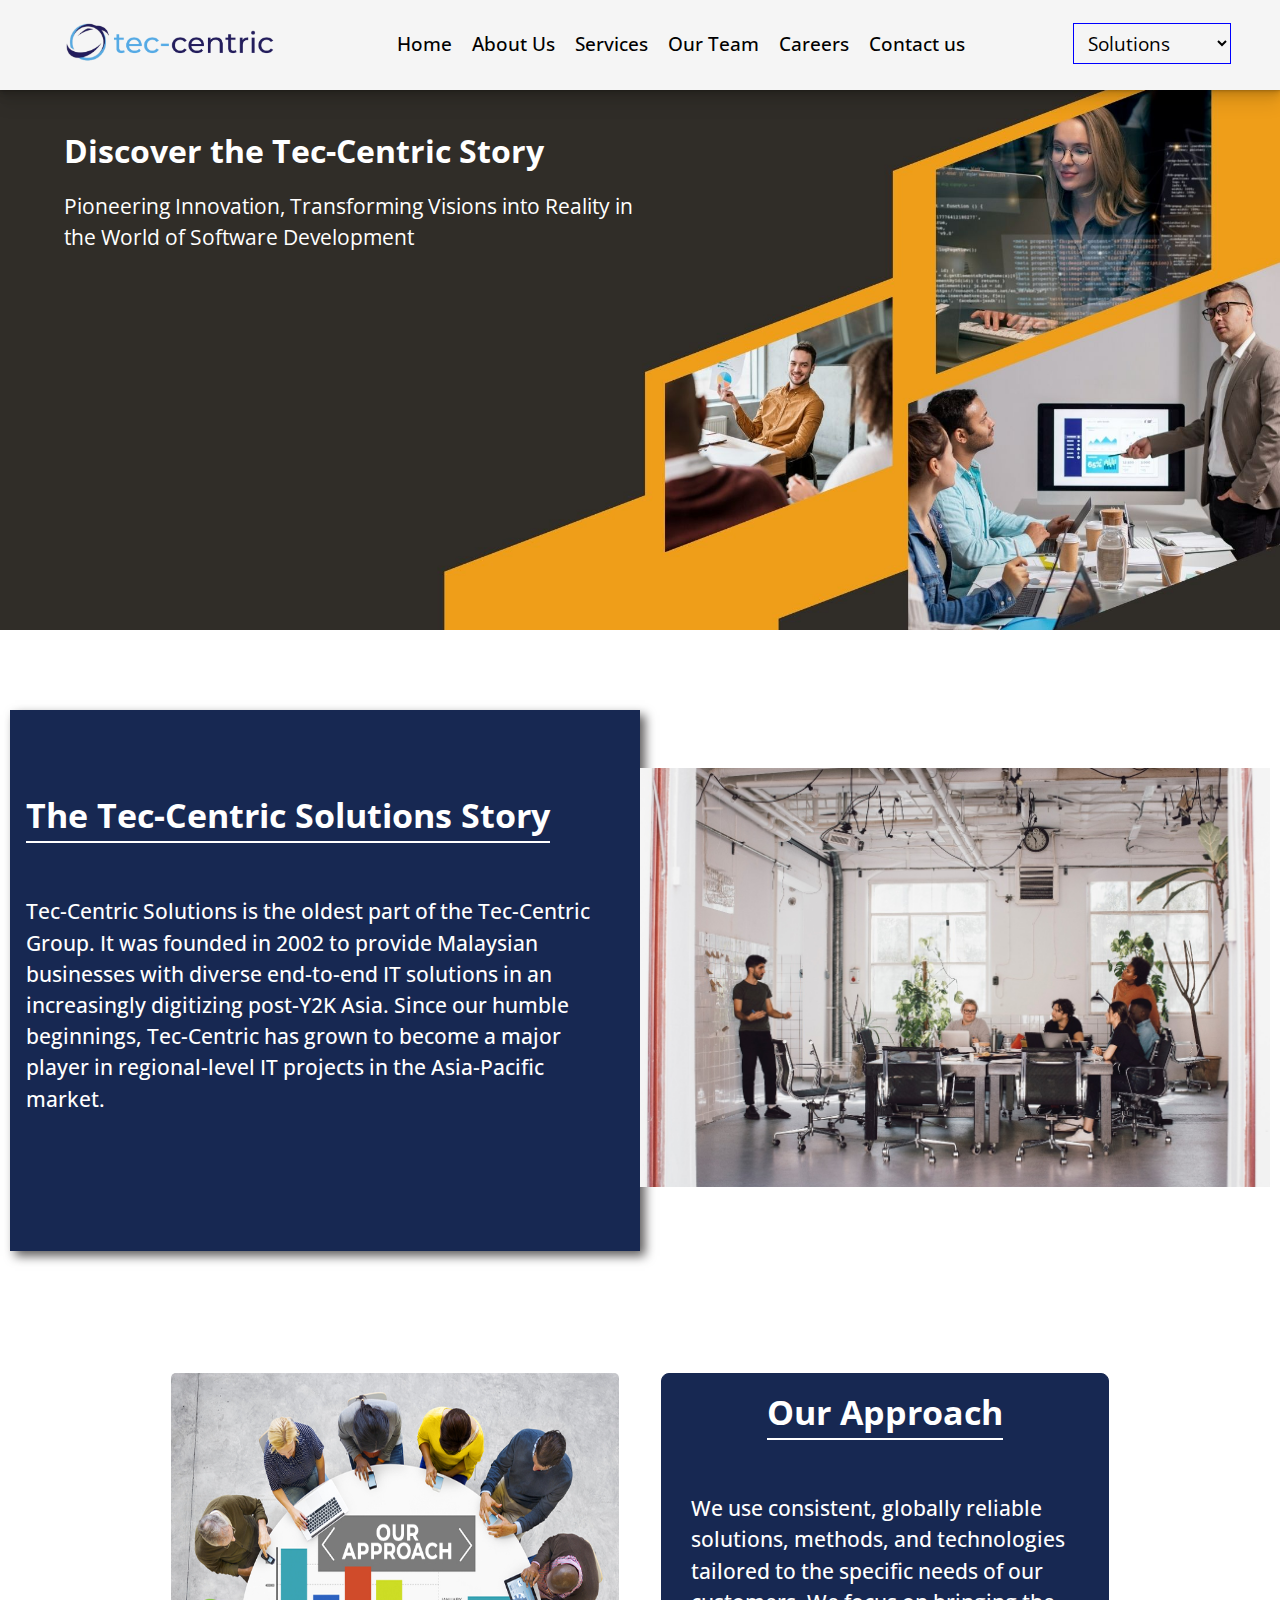
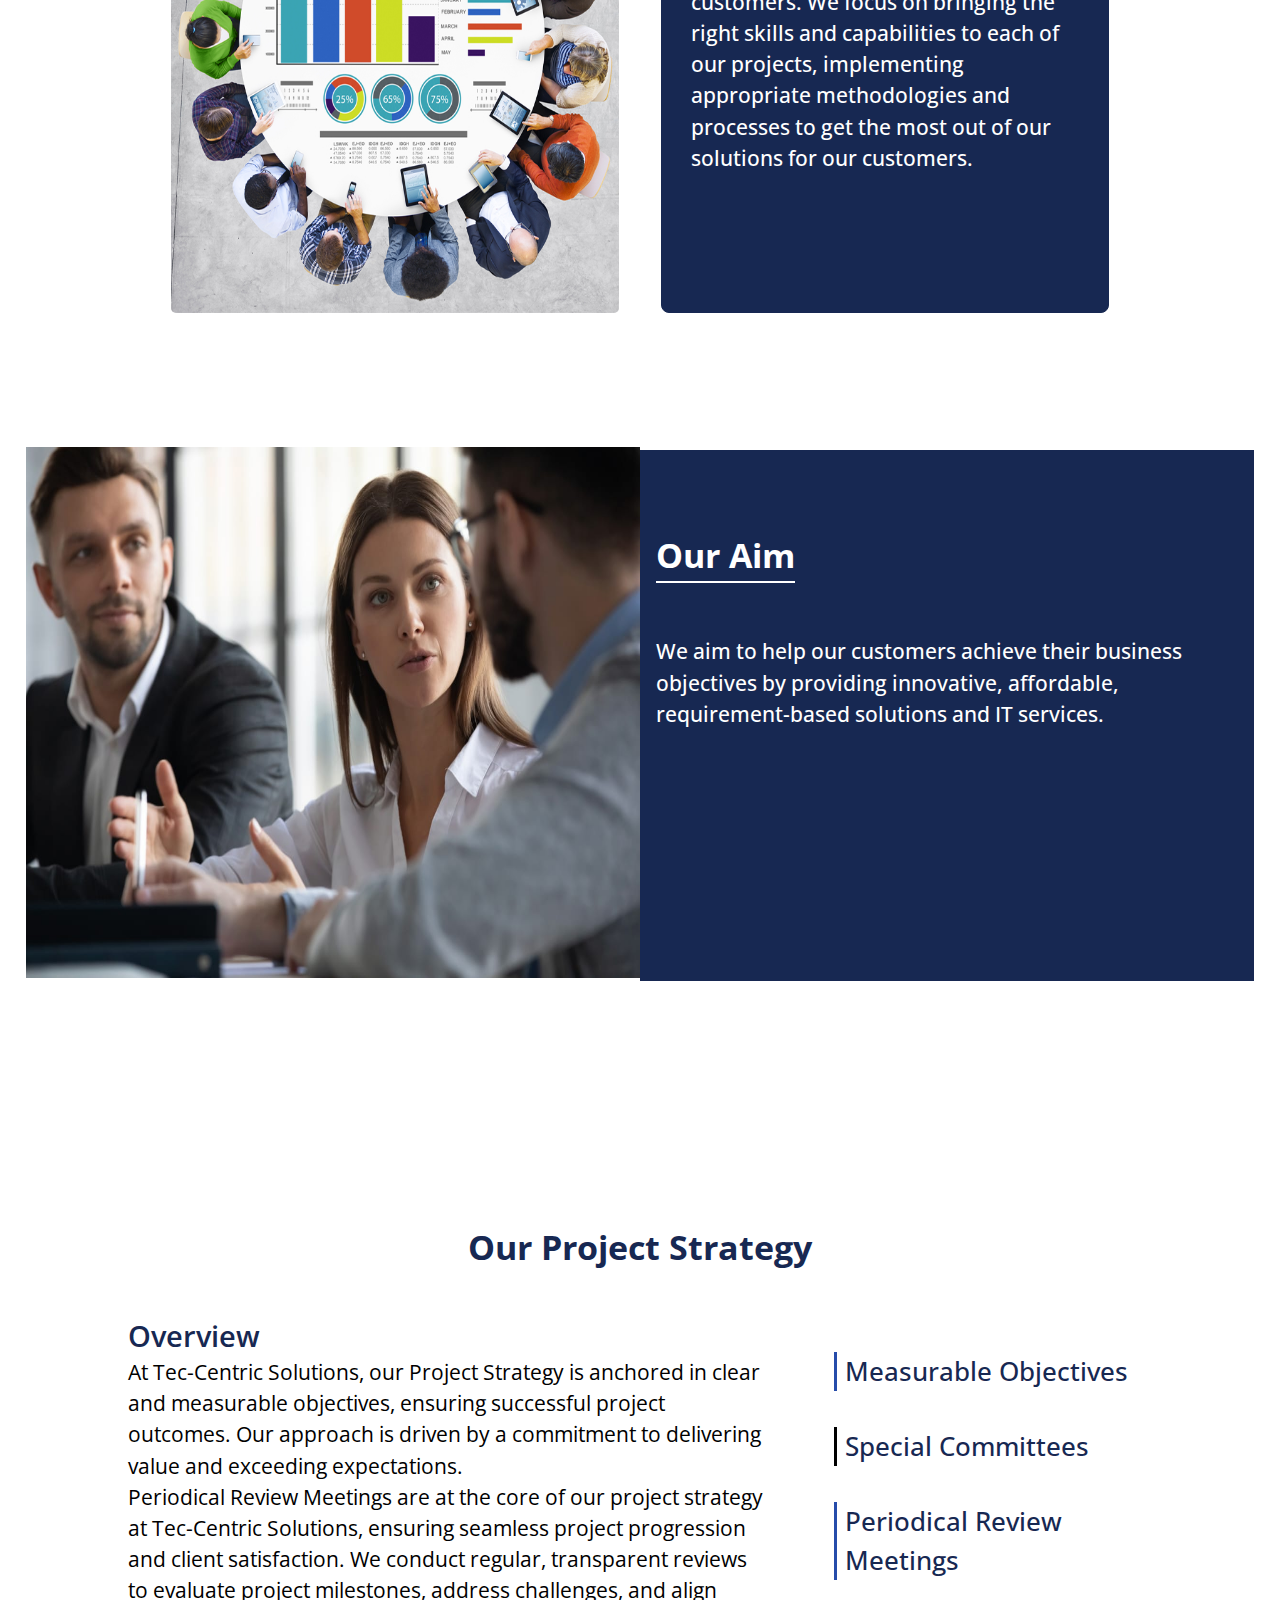
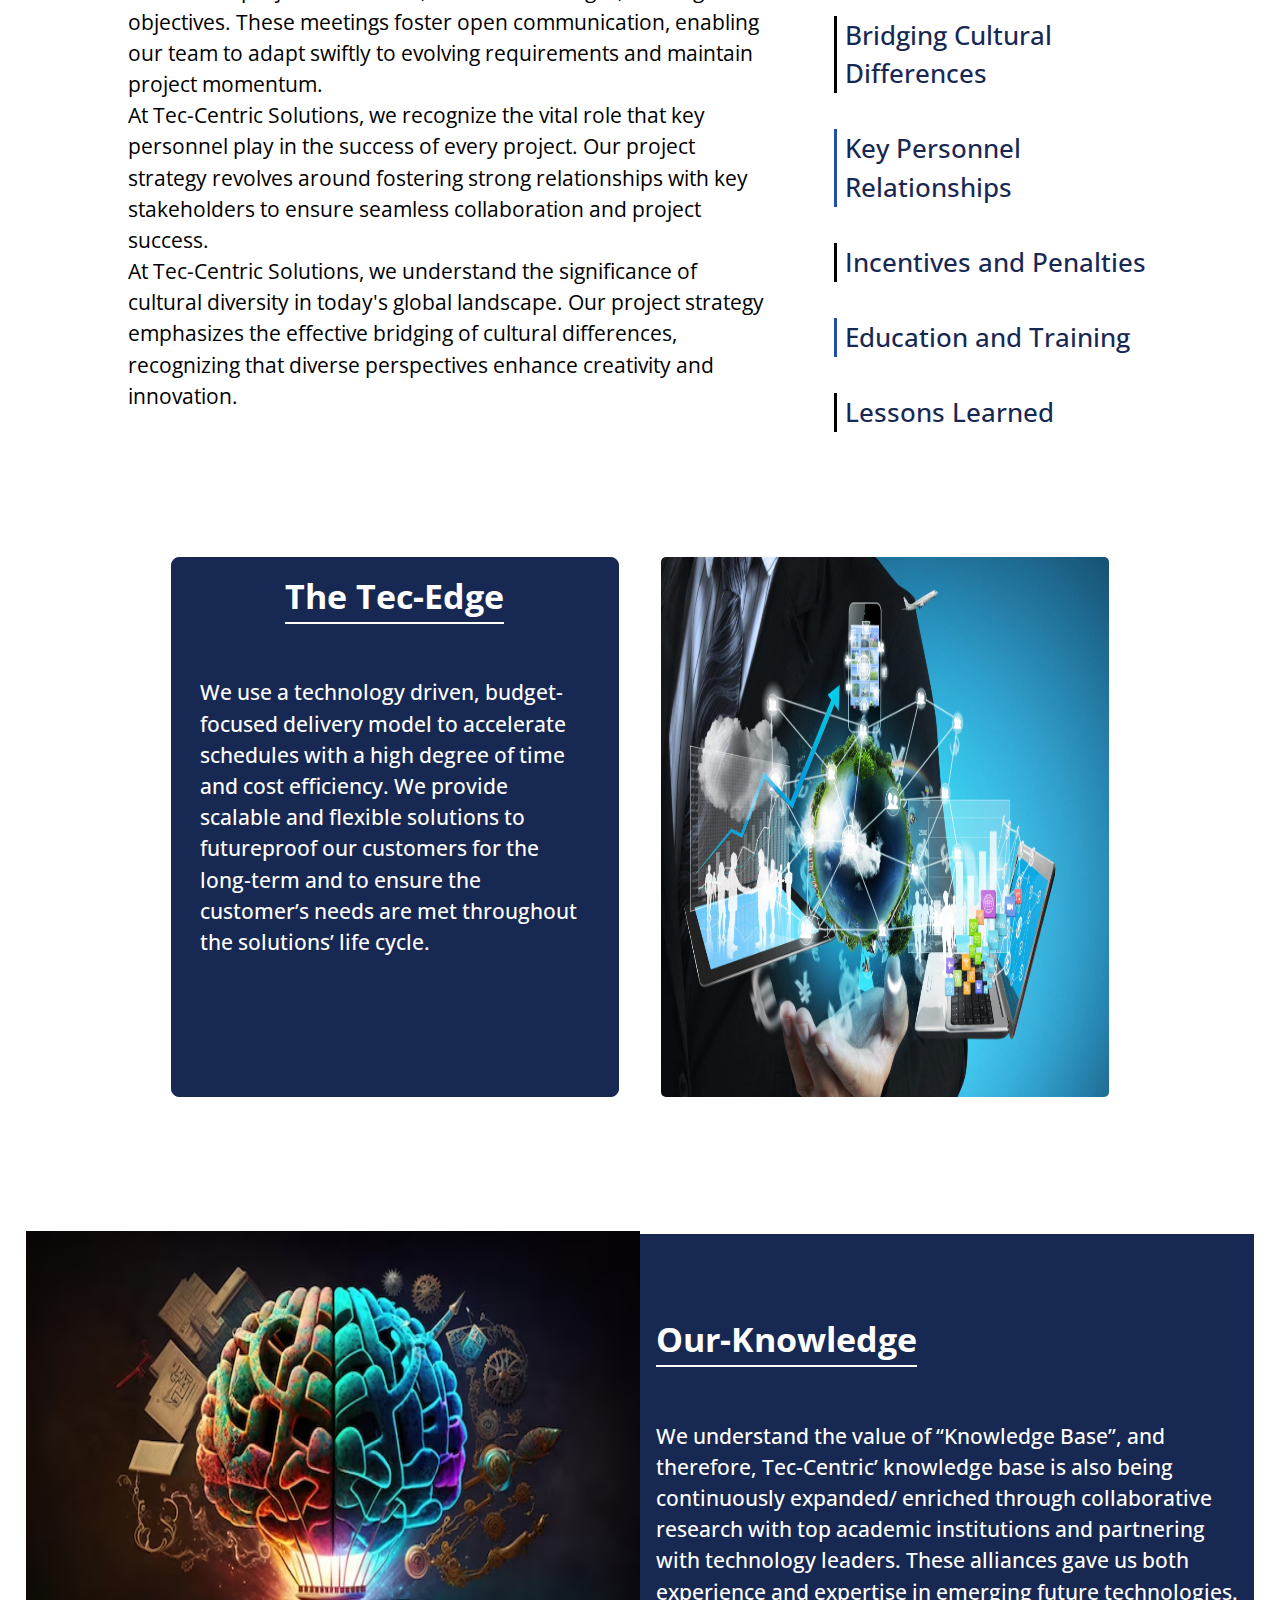
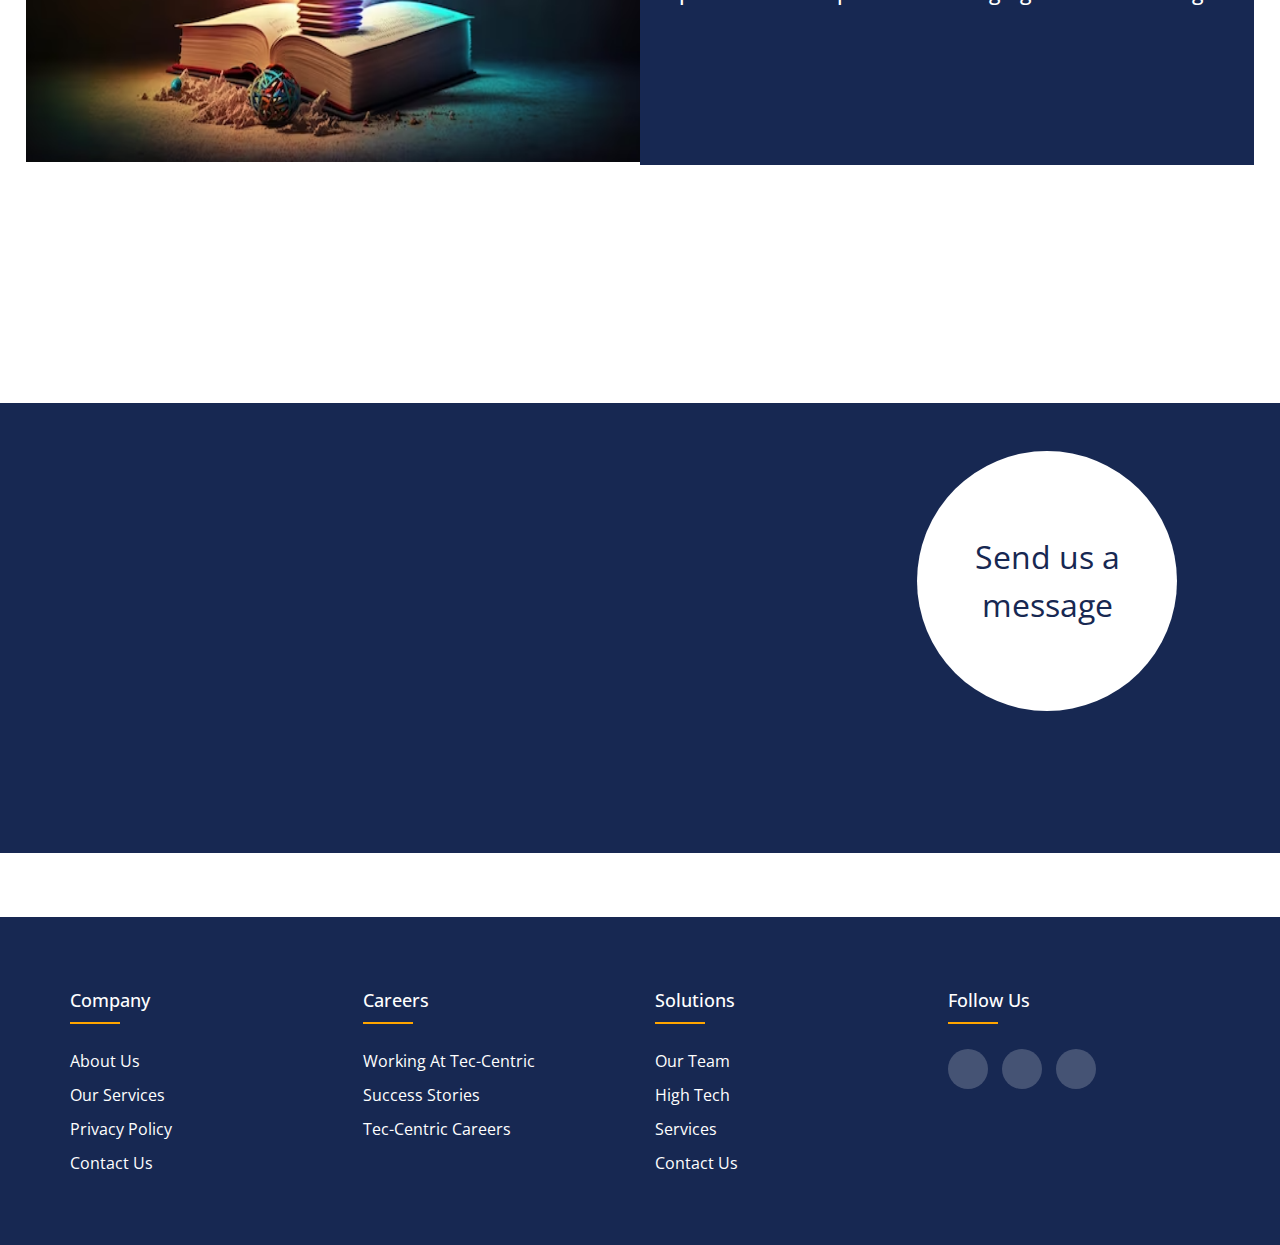
==== commit c6a36b17: "about-page-add" ====
--- a/Aboutus.html
+++ b/Aboutus.html
@@ -103,6 +103,10 @@
   </section>
 
   <div class="about-two">
+
+    <div class="approach-about-image">
+      <img src="images/about us/our-approach-3.png" alt="" srcset="">
+    </div>
     <div class="approach-about">
       <h2>Our Approach</h2>
       <p>We use consistent, globally reliable solutions, methods, and technologies tailored to the specific needs of our
@@ -110,13 +114,7 @@
         appropriate methodologies and processes to get the most out of our solutions for our customers.</p>
     </div>
 
-    <div class="edge-about">
-      <h2>The Tec-Edge</h2>
-      <p>We use a technology driven, budget-focused delivery model to accelerate schedules with a high degree of time
-        and cost efficiency. We provide scalable and flexible solutions to futureproof our customers for the long-term
-        and to ensure the customer’s needs are met throughout the solutions’ life cycle.
-      </p>
-    </div>
+   
 
   </div>
 
@@ -136,95 +134,96 @@
 
   </section>
 
-  <!-- <div> <h2>Our Project Strategy </h2>
-     </div> -->
+
 
   <section class="Bg-Strategy">
-    <h2>Our Project Strategy </h2>
+    <h1>Our Project Strategy </h1>
     <div class="main-Strategy">
-      <div class="box-str">Measurable Objectives</div>
-      <div class="box-str">Special Committees</div>
-      <div class="box-str">Periodical Review Meetings </div>
-      <div class="box-str">Bridging Cultural Differences </div>
-      <div class="box-str">Key Personnel Relationships</div>
-      <div class="box-str">Incentives and Penalties </div>
-      <div class="box-str">Education and Training </div>
-      <div class="box-str">Lessons Learned</div>
-    </div>
-  </section>
-  <!-- <div class="about-cards">
-
-       <div class="about-card">
-        
-         <img src="./images/about us/vision_2421304.png" alt="">
-         
-     
-       <h3>Vision</h3>
-       <p>
-         Enabling businesses & individuals with smooth Change (Transformation) solutions</p>
-     </div>
-     
-     <div class="about-card">
-     
-       <img src="./images/about us/target_610064.png" alt="">
-      
-     
-     <h3>Mission</h3>
-     <p>
-       Enabling businesses & individuals to adapt to change by providing affordable, innovative, class consulting
-       and services by using latest technological advantages in their routine way of working
-     </p>
-     </div>
-     
-     <div class="about-card">
-     
-     <img src="images/about us/wanted position.png" alt="">
-    
-     
-     <h3>Wanted Position</h3>
-     <p>
-       To become a preferred partner to organizations for managing change & support client teams to evolve
-       successfully for a stronger financial performance and achieving customer satisfaction
-     </p>
-     </div>
-     
-     <div class="about-card">
-     
-     <img src="./images/about us/values_11340020.png" alt="">
-     
-     
-     <h3>Our Values</h3>
-     <p>
-       Integrity <br> Leading change <br> Respect for individual <br> Continuous improvement <br> Excellence <br> Learning and
-       Sharing
-     </div> 
-     </div>-->
-
-
-  <!-- </section>
-<div class="redirect-button">
-   <span>Partner with us<span>
-  <button><a href="Contactus.html">Join Now</a></button>
-</div> 
-<section class="Bg-aboutus">
-<div class="aboutusbottom">
-  <div class="left-bottom">
+      <div class="left-main-Strategy">
+        <h2>Overview</h2>
+        <p>At Tec-Centric Solutions, our Project Strategy is anchored in clear and measurable objectives,
+          ensuring successful project outcomes. Our approach is driven by a commitment to delivering value and exceeding 
+          expectations.</p>
+        <p>Periodical Review Meetings are at the core of our project strategy at Tec-Centric Solutions, ensuring seamless
+           project progression and client satisfaction. We conduct regular, transparent reviews to evaluate project 
+           milestones, address challenges, and align objectives. These meetings foster open communication, enabling 
+           our team to adapt swiftly to evolving requirements and maintain project momentum.</p> 
+        <p>At Tec-Centric Solutions, we recognize the vital role that key personnel play in the success of every project.
+           Our project strategy revolves around fostering strong relationships with key stakeholders to ensure seamless
+            collaboration and project success.</p>   
+            
+        <p>At Tec-Centric Solutions, we understand the significance of cultural diversity in today's global landscape.
+           Our project strategy emphasizes the effective bridging of cultural differences, recognizing that diverse
+            perspectives enhance creativity and innovation.</p>
+
+      </div>
+
+      <div class="right-main-Strategy">
+        <ul>
+          <li class="borderGreen"><h4>Measurable Objectives</h4></li>
+          <li class="borderBlue"><h4>Special Committees</h4></li>
+          <li class="borderGreen"><h4>Periodical Review Meetings</h4></li>
+          <li class="borderBlue"><h4>Bridging Cultural Differences</h4></li>
+          <li class="borderGreen"><h4>Key Personnel Relationships</h4></li>
+          <li class="borderBlue"><h4>Incentives and Penalties</h4></li>
+          <li class="borderGreen"><h4>Education and Training</h4></li>
+          <li class="borderBlue"><h4>Lessons Learned</h4></li>
+        </ul>
+      </div>
+    </div>
+
+  </section>
+  
+
+  <div class="about-two">
+    <div class="approach-about">
+      <h2>The Tec-Edge</h2>
+      <p>We use a technology driven, budget-focused delivery model to accelerate schedules with a high degree of time
+        and cost efficiency. We provide scalable and flexible solutions to futureproof our customers for the long-term
+        and to ensure the customer’s needs are met throughout the solutions’ life cycle.</p>
+    </div>
+
+    <div class="approach-about-image">
+      <img src="images/about us/technology-customer-support1-2000x1200.jpg" alt="" srcset="">
+    </div>
+
+  </div>
+
+
+  <section class="Bg-main">
+    <div class="aim-aboutus">
+      <div class="left-aim">
+        <img src="images/about us/knowledge-ideas-human-head_597582-505.png" alt="">
+      </div>
+
+      <div class="right-aim">
+        <h2>Our-Knowledge </h2>
+        <p>We understand the value of “Knowledge Base”,  and therefore, Tec-Centric’ knowledge base is also  being continuously expanded/ enriched through  collaborative research with top academic  institutions and partnering with technology  leaders. These alliances gave us both experience  and expertise in emerging future technologies.
+        </p>
+      </div>
+
+    </div>
+
+  </section>
+
+  <section class="Bg-Connect">
+    <div class="main-Connect">
+      <div class="text-connect">
+        <span class="text-white">Let's engage</span>
+      </div>
+
+      <div class="msg-connect">
+        <div class="round-box">
+        <a href="#">Send us a message</a>
+      </div>
+    </div>
+
+
+    </div>
+  </section>
+
+
  
-      Covid 19 has been a one in a century kind of Global event which has affected human life & businesses across the globe, leading to changes in customer behaviors & hence businesses to change their business models, Logistic companies were also affected  during Covid resulting into huge losses for logistic providers.
- 
-</div>
-<div class="right-bottom">
- 
-    Tec-Centric solutions and services are designed to result in technology assisted transformations and to meet the challenges of new technology with our dedicated and highly experienced domain experts & Associates, we work onsite and offsite to provide customized solutions for companies in the Logistics Eco system. 
-  
-</div>
- 
-    
-
- </div>
- </section> -->
-
-
 
 
   <div class="jobpost">
--- a/Aboutus.css
+++ b/Aboutus.css
@@ -117,10 +117,10 @@
 .aboutus {
   text-align: center;
   padding: 0px 0px 10px 0px;
-  background-color: #ffffff;
+  /* background-color: #ffffff; */
   height: 100%;
   width: 100%;
-  margin: 5% 0;
+  margin: 5% 0 3% 0;
   
 }
 .aboutus div {
@@ -129,7 +129,7 @@
 }
 
 .banner img{
-  height: 60vh;
+  height: 70vh;
   width: 100%;
   transition: ease 1s;
   animation: opa 1s;
@@ -153,10 +153,11 @@
   justify-content: space-between;
   /* width: 100%; */
   height: 100%;
+  margin-top: 5%;
 }
 
 .about-us-container .left-about-us{
-  background-color: rgb(45, 43, 43);
+  background-color: rgb(23, 40, 82);
   color: #ffffff;
   width: 50%;
   position: relative;
@@ -203,27 +204,41 @@
 /* //////////  about-two  ///////// */
   .about-two{
     display: flex;
-    column-gap: 30px;
+    /* column-gap: -1%; */
     /* margin:1rem 20rem; */
     text-align: center;
-    margin:0 8rem 0 8rem;
-    padding: 5% 0;
+    margin:2% 0 10% 0;
+    padding: 5% 0 0 0;
+    position: relative;
+    height: 1005;
+    width: 80%;
+    /* width: auto; */
+    margin-left: 10%;
+    justify-content: space-evenly;
+    
   }
   .about-two .approach-about{
-    height: 350px;
-    border: 1px solid black;
+    height: 60vh;
+    width: 35vw;
+    border: 1px solid rgb(23,40,82);
     text-align: center;
-    padding: 0 1.8rem;
+    padding: .8rem 1.8rem 0 1.8rem;
     border-radius: 8px;
     /* margin-left: 8rem; */
+    /* position: absolute; */
+    /* top: 35%;
+    left: 30%; */
+    background-color: rgb(23,40,82);
+    /* z-index: 1; */
   }
   .about-two .approach-about h2{
     font-family: "Open Sans", verdana, Helvetica, sans-serif;
     font-size: 2.1rem;
-    border-bottom: 2px solid #0e0d0d;
+    border-bottom: 2px solid #ffffff;
     padding-bottom: 3px;
     display: inline;
     text-align: center;
+    color: #ffffff;
   }
   .about-two .approach-about p{
     font-size: 1.3rem;
@@ -232,11 +247,26 @@
     margin: 2rem 0;
     text-align: left;
     padding: 1.5rem 0;
-    text-align: justify;
+    text-align: left;
+    color: #ffffff;
+
+  }
+  /* .approach-about-image{
+    height: 50%;
+    width: 100%;
+  } */
+  .approach-about-image img{
+    height: 60vh;
+    width: 35vw;
+    border-radius: 5px;
+    /* position: absolute;
+    top: 2%;
+    left: 5%; */
+    
   }
 
   .about-two .edge-about{
-    height: 350px;
+    height: 50vh;
     border: 1px solid black;
     text-align: center;
     padding: 0 1.8rem;
@@ -258,36 +288,46 @@
     margin: 2rem 0;
     text-align: left;
     padding: 1.5rem 0;
-    text-align: justify;
+    text-align: left;
   }
 
   /* ////////////// section-"Bg-main"///////////// */
   .Bg-main{
     width: 100%;
-    height: 100%;
-    margin: 5% 0;
+    height: 100vh;
+    margin: 0% 0% -10% 0%;
+    padding: 0px 0px 10px 0px;
   
   }
   .Bg-main .aim-aboutus{
     display: flex;
     align-items: center;
-    justify-content: center;
+    justify-content: space-around;
+   
+  }
+  .aim-aboutus div{
+    padding: 10px 10px;
   }
   .aim-aboutus .left-aim{
-    width: 50%;
-    height: auto;
+    width: 48%;
+    padding: 0;
+    z-index: 1;
+    transition: ease-in  0.8s;
+    margin-left: 2%;
   }
   .aim-aboutus .left-aim img{
     width: 100%;
-    height: 375px;
+    height: 59vh;
   }
   .aim-aboutus .right-aim{
-    width:50%;
+    width:48%;
+    height: 59vh;
     position:relative;
-    background-color: rgb(45, 43, 43);
-    box-shadow: 5px 5px 10px rgb(94, 92, 92);
+    background-color: rgb(23, 40, 82);
+    /* box-shadow: 5px 5px 10px rgb(94, 92, 92); */
     padding: 5rem 1rem;
     color: #ffffff;
+    margin-right: 2%;
 
   }
   .aim-aboutus .right-aim h2{
@@ -309,7 +349,7 @@
   }
 
   /* ////////// div-:"main-Strategy"///////// */
-  .Bg-Strategy{
+  /* .Bg-Strategy{
     width: 100%;
     height: 80%;
     margin: 5% 0;
@@ -318,7 +358,7 @@
   font-family: "Open Sans", verdana, Helvetica, sans-serif;
   font-size: 2.1rem;
   border-bottom: 2px solid #0f0f0f;
-  /* padding-bottom: 3px; */
+  /* padding-bottom: 3px; 
   display: inline;
   margin-left:  8%;
 
@@ -346,16 +386,178 @@
     background-color: rgb(23,40,82);
     color: #ffffff;
     padding: 20px 0px;
-  }
-
-
-
-
+  } */
+
+  /* ////////// class-".Bg-Strategy" //////// */
+
+  .Bg-Strategy{
+    width: 100%;
+    height: 100%;
+  }
+  .Bg-Strategy h1{
+    text-align: center;
+    font-size: 2.1rem;
+    /* background-color:rgb(23,40,82) ; */
+    color:rgb(23, 40, 82);
+    padding: 3px;
+    margin-bottom: 3%;
+  }
+  .Bg-Strategy .main-Strategy{
+    width:100%;
+    height: auto;
+    display: flex;
+    justify-content: center;
+  }
+  
+  .main-Strategy .left-main-Strategy{
+    width:50%;
+    height: auto;
+  }
+  .main-Strategy .left-main-Strategy h2{
+    font-family: "Open Sans", verdana, Helvetica, sans-serif;
+    font-weight: 600;
+    font-size: 1.8rem;
+    /* border-bottom: 2px solid #ffffff; */
+    padding-bottom: 20px;
+    display: inline;
+    color: rgb(23, 40, 82);
+  }
+  .main-Strategy .left-main-Strategy p{
+    font-size: 1.3rem;
+    font-family: "Open Sans", verdana, Helvetica, sans-serif;
+    font-weight: 400;
+    text-align: left;
+  }
+
+  .main-Strategy .right-main-Strategy{
+    width: 30%;
+    padding-left: 2px;
+    
+  }
+  .right-main-Strategy ul{
+    padding-top: 10%;
+  }
+  .right-main-Strategy ul li{
+    list-style:none ;
+  }
+  .right-main-Strategy ul li h4{
+    font-size: 1.62rem;
+    font-weight: 500;
+    color: rgb(23, 40, 82);
+  }
+  .right-main-Strategy ul li.borderGreen{
+    padding-left: 2%;
+    border-left: 0.3vw solid rgb(38, 76, 170);
+  } 
+  .right-main-Strategy ul li.borderBlue{
+    /* color: rgb(17, 17, 17); */
+    padding-left: 2%;
+    border-left: 0.3vw solid #000;
+  } 
+  li.borderGreen, li.borderBlue{
+    margin-bottom: 4vh;
+    margin-left: 5vw;
+  }
+
+  @media screen and (max-width:768px) {
+
+    .Bg-Strategy .main-Strategy{
+      flex-direction: column;
+    }
+    .main-Strategy .left-main-Strategy{
+      width:100%;
+    }
+    .main-Strategy .right-main-Strategy{
+      width: 100%;
+    }
+    .right-main-Strategy ul li h4{
+      font-size: 2.5rem;
+    }
+    
+  }
+
+/* @media screen and(max-width:420px) {
+  .main-Strategy{
+    flex-direction: column;
+  }
+  
+} */
+
+/* ////////////// class -: "Bg-Connect" ///////////////// */
+
+.Bg-Connect{
+  height: 50vh;
+  width: 100%;
+  background-color: rgb(23,40,82);
+  color: #ffffff;
+  margin-bottom: 5%;
+}
+.Bg-Connect .main-Connect{
+  width: 100%;
+  height: 100%;
+  /* background-color: blue; */
+  display: flex;
+  align-items: center;
+  justify-content: center;
+}
+.main-Connect .text-connect{
+  width: 100%;
+  /* padding: 0px 12px; */
+  margin-left: 15%;
+}
+.main-Connect .text-connect .text-white{
+  font-size: 3rem;
+  font-weight: 600;
+  font-family: "Open Sans", verdana, Helvetica, sans-serif; ;
+  /* align-items: center !important; */
+}
+.main-Connect .msg-connect{
+  width: 50%;
+  height: 100%;
+  
+}
+
+.msg-connect .round-box{
+  width:260px;
+  height: 260px;
+  background: #ffffff;
+  color: rgb(23, 40, 82);
+  border-radius: 50%;
+  position: relative;
+  display: flex;
+  justify-content: center;
+  align-items: center;
+  flex-direction: column;
+  text-align: center;
+  margin-top: 3rem;
+  
+}
+.msg-connect .round-box:hover{
+  background: rgb(23, 40, 82);
+  color: #ffffff;
+  border: 1px solid #ffffff;
+  .msg-connect .round-box a{
+    color: #ffffff;
+  }
+}
+.msg-connect .round-box a{
+  font-size: 2rem;
+  text-decoration: none;
+  color: rgb(23, 40, 82);
+  width:260px;
+  height: 260px;
+  display: flex;
+  justify-content: center;
+  align-items: center;
+  flex-direction: column;
+  text-align: center
+}
+.msg-connect .round-box a:hover{
+  color: #ffffff;
+}
 @media screen and (max-width:768px){
 
-   .aboutus{
-    /* margin:0; */
-   } 
+   
   .about-us-container{
     justify-content: center;
   }
@@ -379,10 +581,7 @@
    .aim-aboutus .left-aim{
     display: none;
    }
-   .main-Strategy{
-    grid-template-columns: 1fr;
-    margin: 10% 5% ;
-   }
+
    .about-us-container .left-about-us{
     width: 95%;
     height: 80%;
@@ -404,11 +603,6 @@
   border-radius: 8px;
   /* margin-right: 8rem; */
 }
-.Bg-Strategy{
-  width: 100%;
-  height: 80%;
-  margin: 25% 0;
-}
 }
 
 @media screen and (max-width:480px){
@@ -572,4 +766,8 @@
       width: 100%;
       margin: 30px 0px 20px;
       
+     }
+
+     .aboutus{
+      margin-top: 0;
      }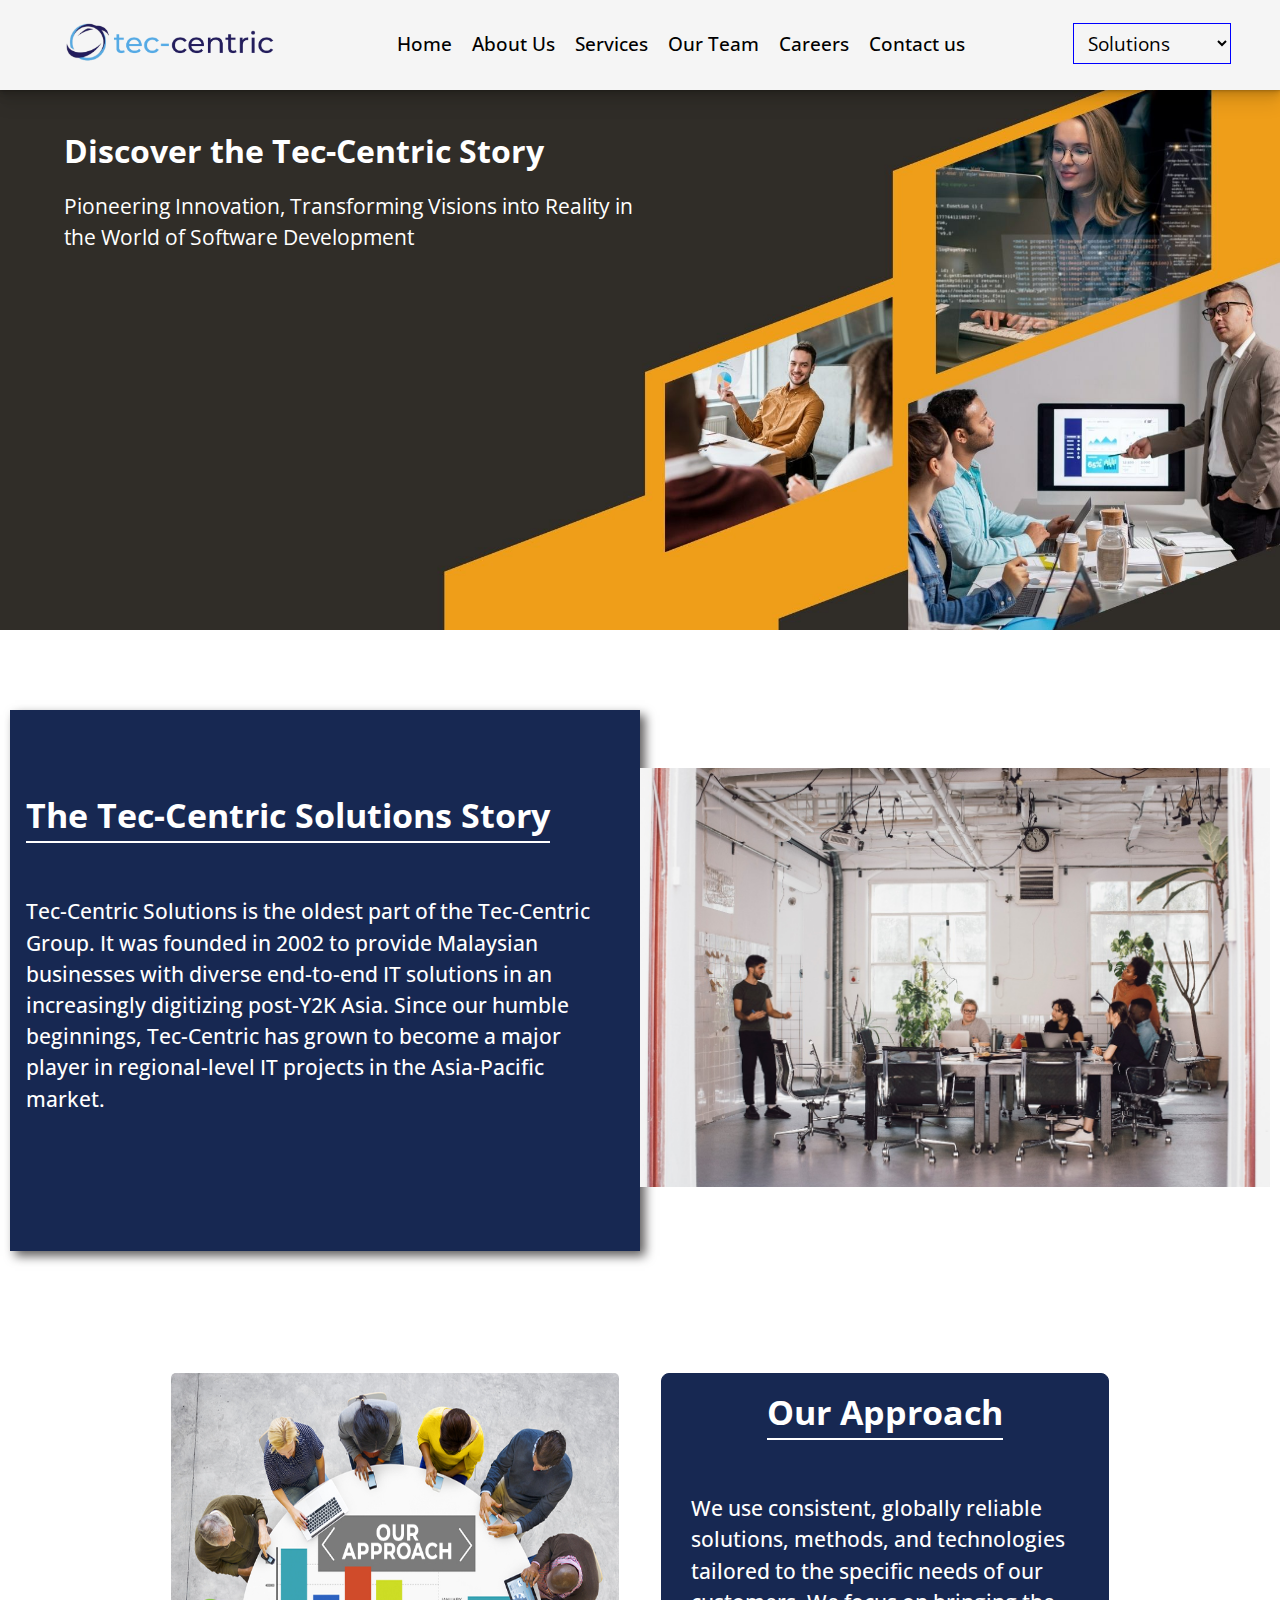
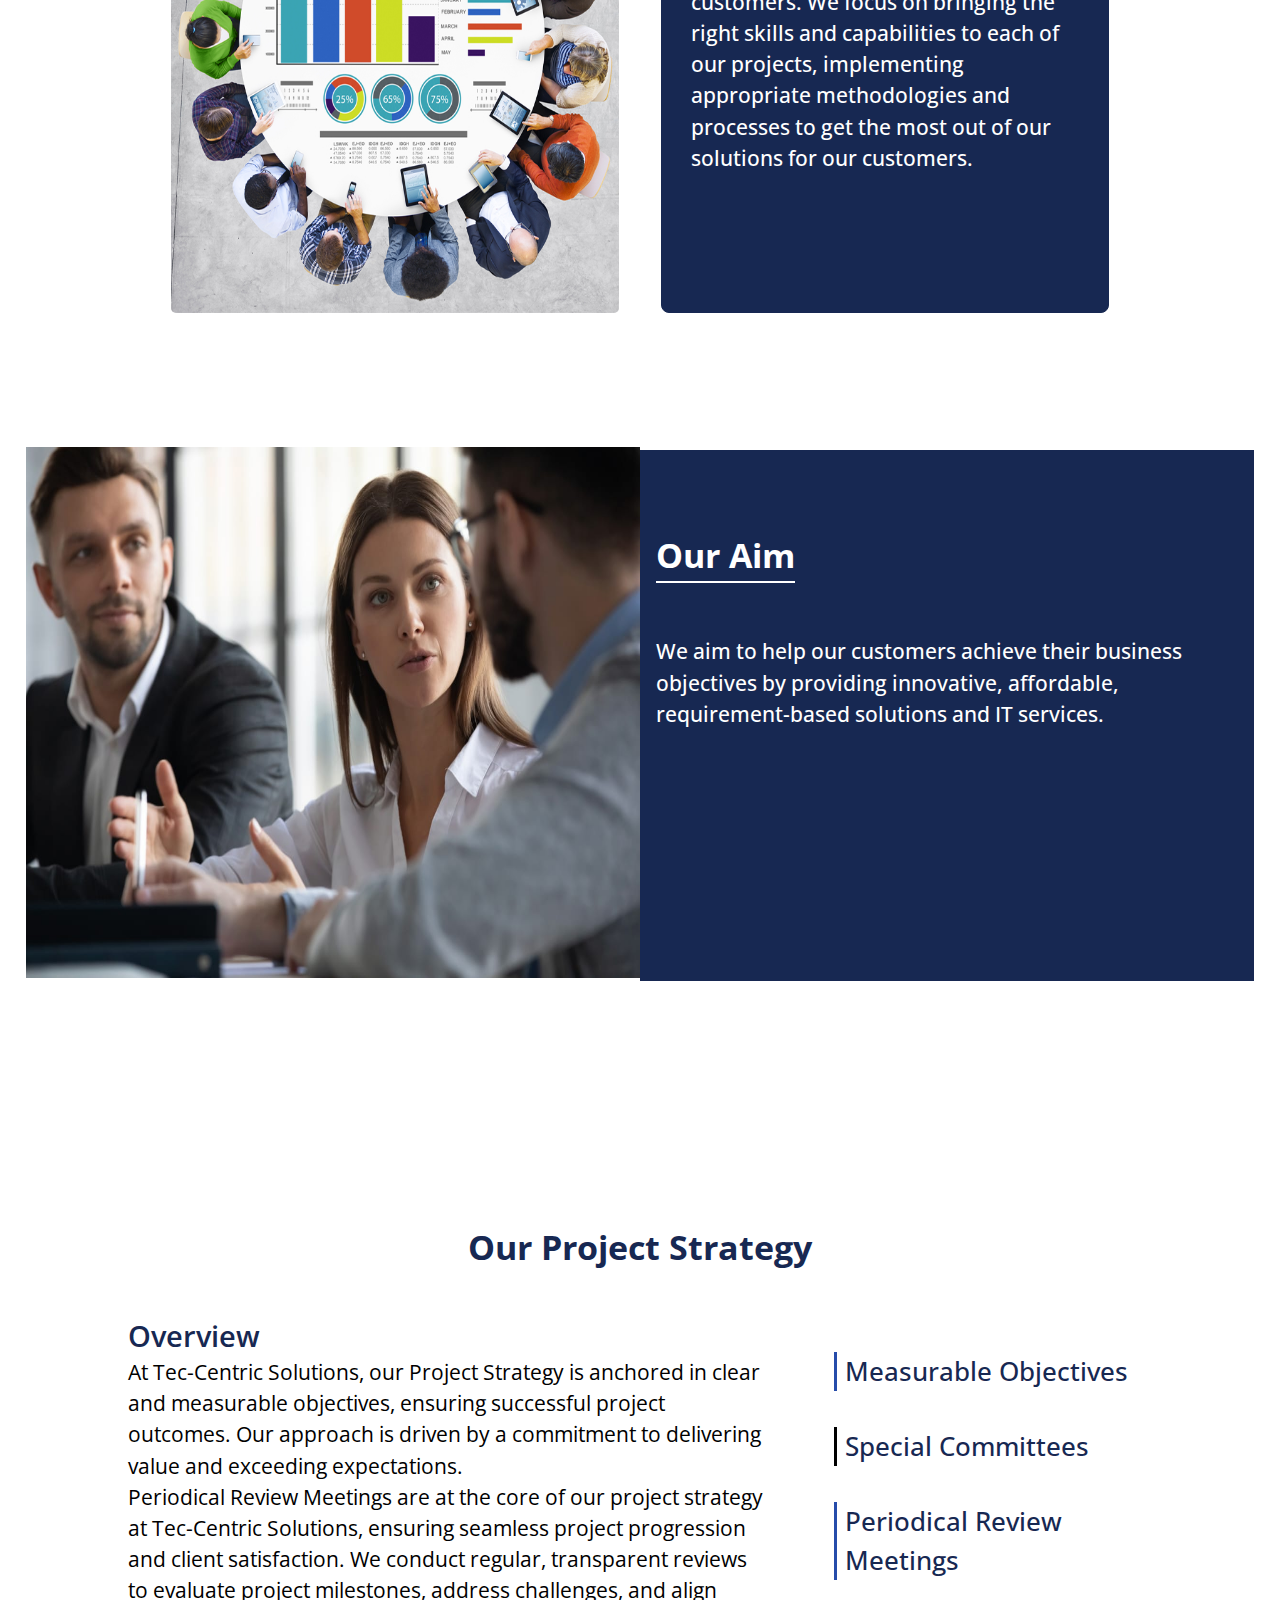
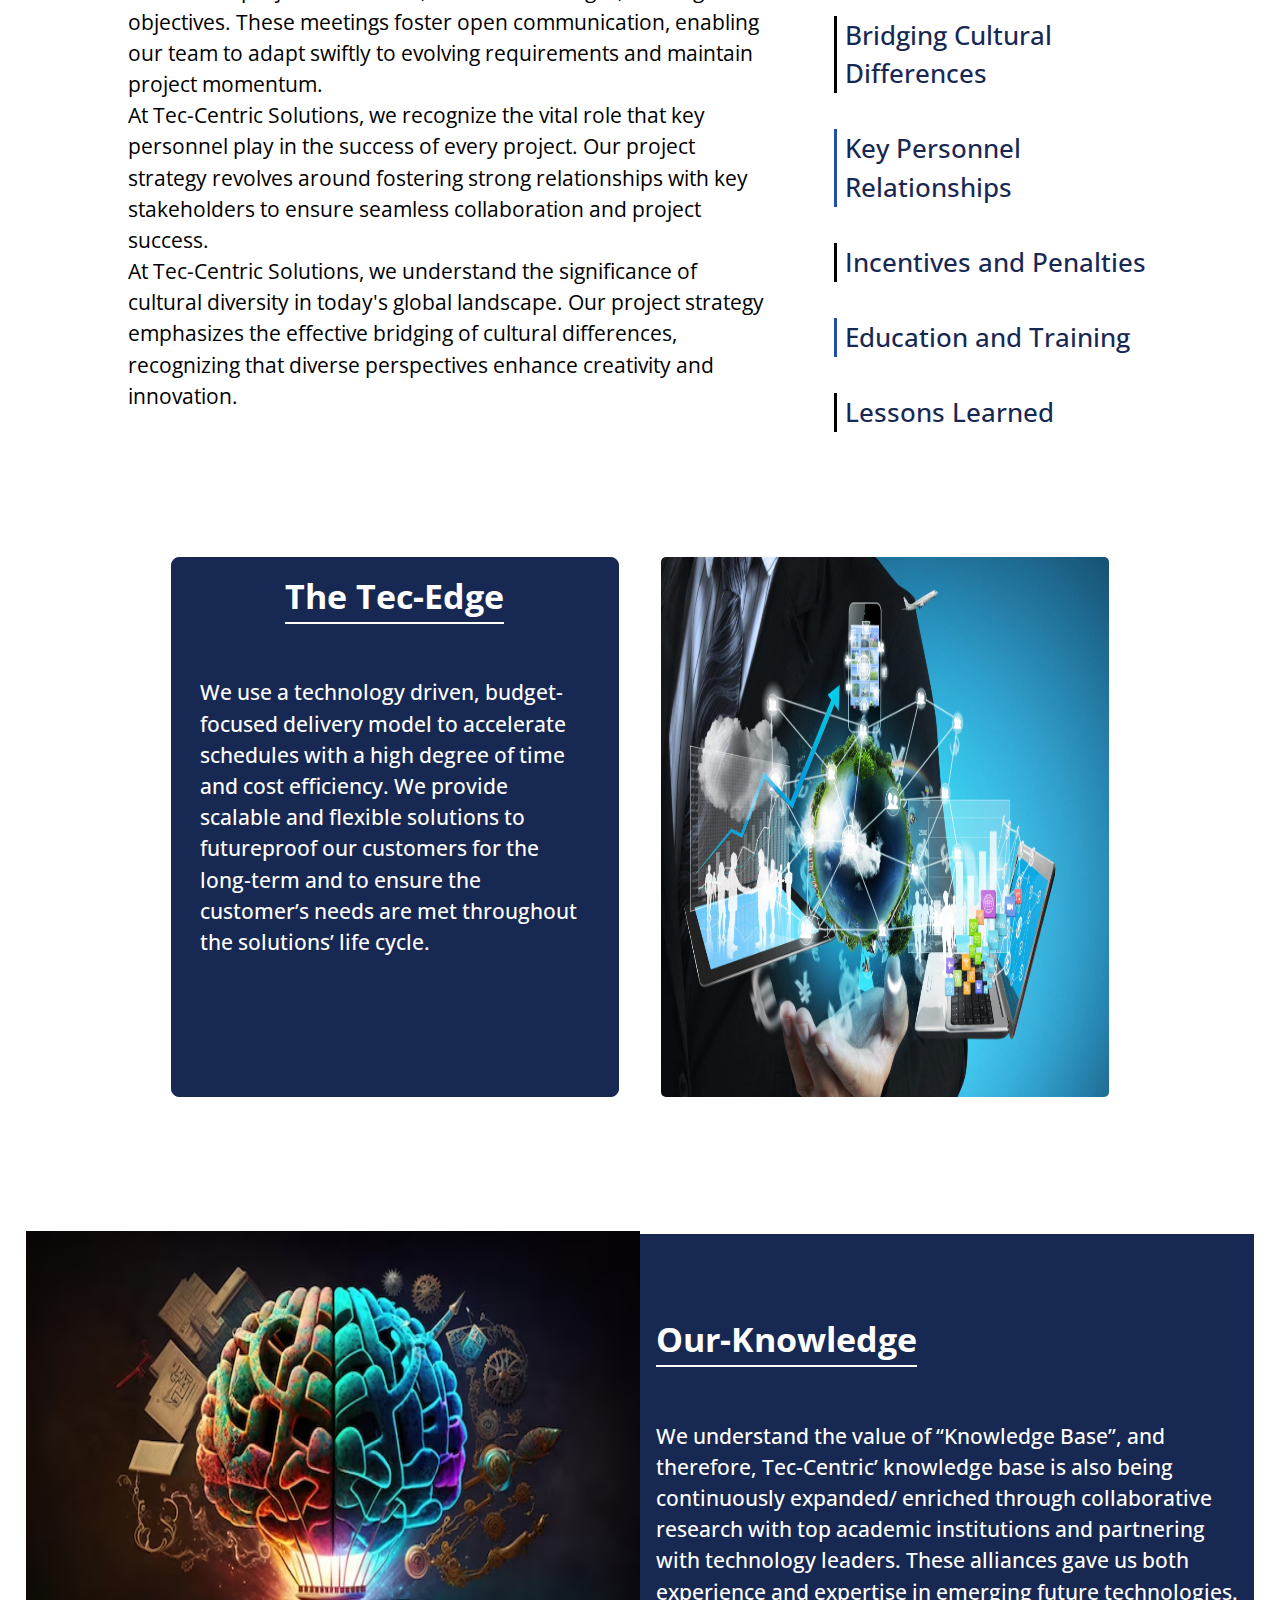
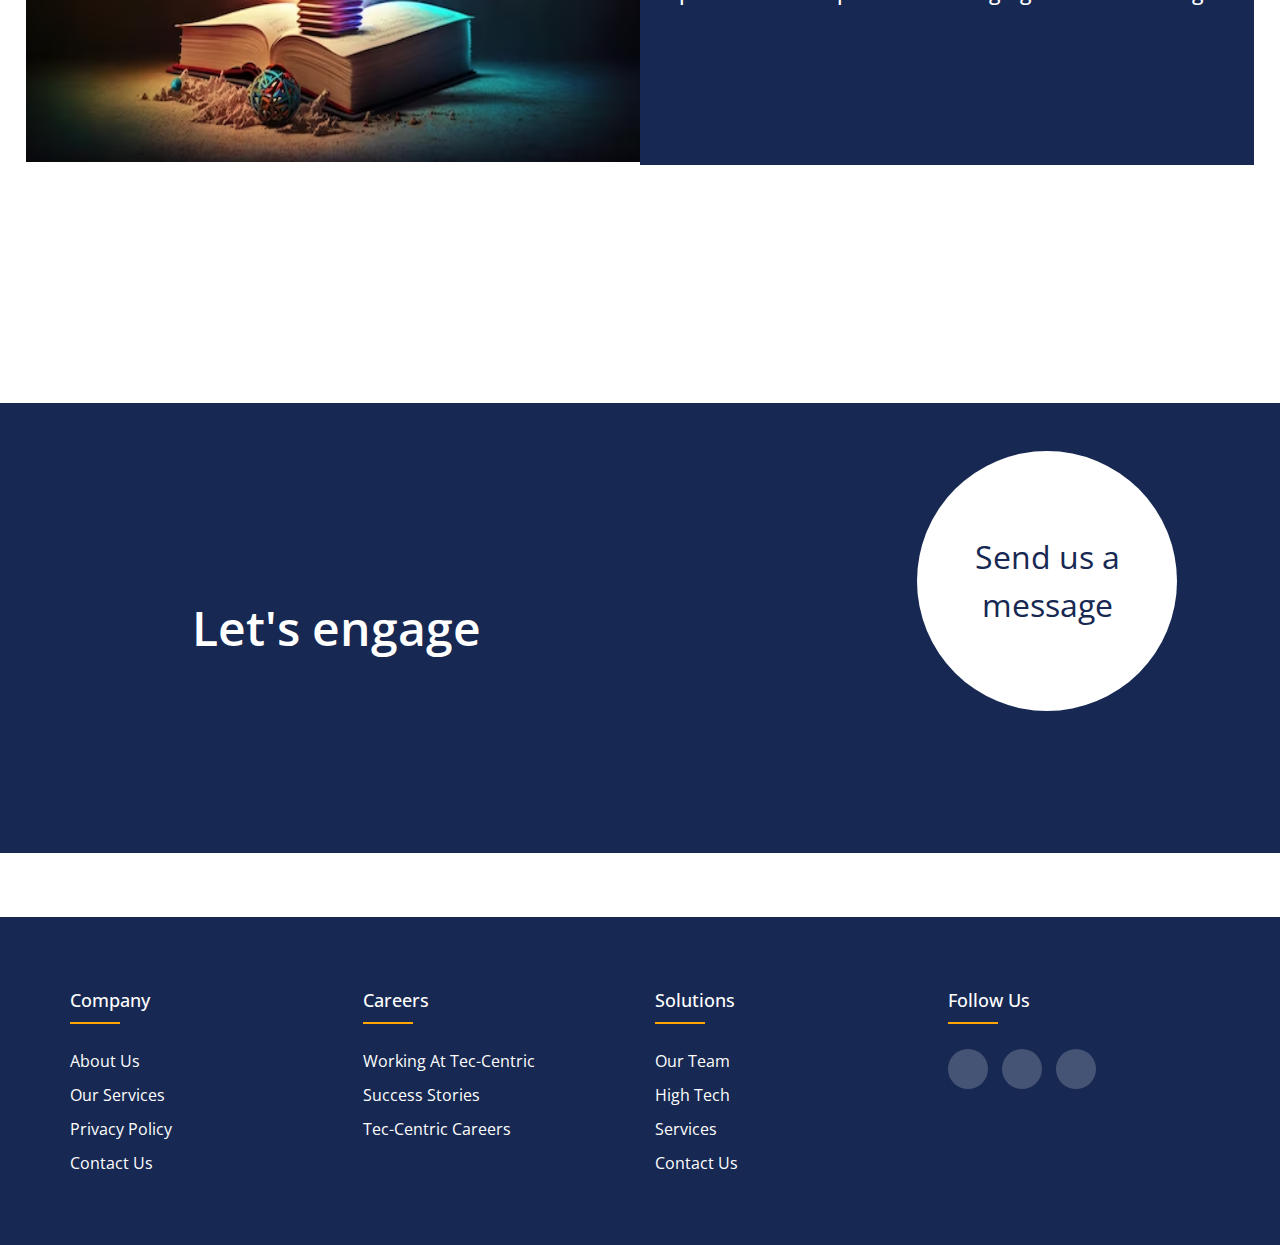
==== commit 89217bc6: "technology-page-update" ====
--- a/Aboutus.html
+++ b/Aboutus.html
@@ -48,7 +48,7 @@
 
       <select name="links" id="login-button" class="login-button" size="1" onchange="window.location.href=this.value;">
         <option value="./index.html">Solutions</option>
-        <option value="./index.html">Technologies</option>
+        <option value="./Tec-centric-tech/Technology.html">Technologies</option>
       </select>
 
     </div>
--- a/Aboutus.css
+++ b/Aboutus.css
@@ -1,5 +1,8 @@
 
-
+*{
+  margin: 0;
+  padding: 0;
+}
 @font-face {
   font-family: 'Open Sans';
   src: url('fonts/OpenSans-BoldItalic.woff2') format('woff2'),
@@ -460,18 +463,43 @@
   }
 
   @media screen and (max-width:768px) {
+    .aim-aboutus .left-aim img{
+      width: 600px;
+      height: 59vh;
+      margin-left: -50%;
+    }
+    .approach-about-image img{
+      width: 600px;
+      
+    }
+
+    .about-us-container{
+      margin-top: -25%;
+    }
+    .Bg-main .aim-aboutus{
+      flex-direction: column;
+      justify-content: center;
+    }
+    .Bg-Strategy{
+
+      margin-top: 35%;
+    }
 
     .Bg-Strategy .main-Strategy{
       flex-direction: column;
     }
     .main-Strategy .left-main-Strategy{
-      width:100%;
+      width:90%;
+      margin: 0 5%;
     }
     .main-Strategy .right-main-Strategy{
       width: 100%;
     }
     .right-main-Strategy ul li h4{
-      font-size: 2.5rem;
+      font-size: 1.7rem;
+    }
+    .Bg-Connect .main-Connect {
+      margin-top: 35%;
     }
     
   }
@@ -506,6 +534,7 @@
   margin-left: 15%;
 }
 .main-Connect .text-connect .text-white{
+  color: #ffffff;
   font-size: 3rem;
   font-weight: 600;
   font-family: "Open Sans", verdana, Helvetica, sans-serif; ;
@@ -557,6 +586,40 @@
 }
 @media screen and (max-width:768px){
 
+  .Bg-Connect .main-Connect{
+    flex-direction: column;
+    justify-content: center;
+    height: 100%;
+    width: 100%;
+  }
+
+  .main-Connect .text-connect .text-white{
+    color: #ffffff;
+    /* margin-left: 10%; */
+
+  }
+  .main-Connect .text-connect{
+    width: 80%;
+    padding-top: 10%;
+  }
+
+  .msg-connect .round-box{
+    width:200px;
+    height: 200px;
+    background: #ffffff;
+    color: rgb(23, 40, 82);
+    border-radius: 50%;
+    position: relative;
+    
+    justify-content: center;
+    align-items: center;
+    flex-direction: column;
+    text-align: center;
+    margin-top: 3rem;
+    margin-left: 15%;
+    
+  }
+
    
   .about-us-container{
     justify-content: center;
@@ -565,7 +628,9 @@
     display: none;
   }
   .about-two{
-    flex-wrap: wrap;
+    flex-direction: column;
+    justify-content: center;
+    align-items: center;
     margin:10% 5%;
    
   }
@@ -575,12 +640,20 @@
     /* padding: 20px 0; */
 
   }
+  .Bg-main{
+    margin: 5% 0 20% 0;
+    width: 100vw;
+    height: 100vh;
+  }
+
   .aim-aboutus .right-aim{
-    width:100%;
-  }
-   .aim-aboutus .left-aim{
+    width:95%;
+    margin: 0 2.5%;
+    
+  }
+   /* .aim-aboutus .left-aim{
     display: none;
-   }
+   } */
 
    .about-us-container .left-about-us{
     width: 95%;
@@ -590,6 +663,7 @@
 
  .about-two .approach-about{
   height: 550px;
+  width: 100%;
     border: 1px solid black;
     text-align: center;
     padding: 1.8rem 1.8rem;
@@ -603,9 +677,37 @@
   border-radius: 8px;
   /* margin-right: 8rem; */
 }
-}
-
-@media screen and (max-width:480px){
+.about-two{
+  width: 90%;
+}
+}
+@media screen and (max-width:400px){
+  .aim-aboutus .left-aim img{
+    width: 370px;
+  }
+  .approach-about-image img{
+    width: 350px;
+  }
+  .about-us-container .left-about-us{
+    width: 95%;
+    height: 80%;
+    margin-top: 100%;
+ }
+}
+
+@media screen and (max-width:600px){
+
+  /* .aim-aboutus .left-aim img{
+    width: 500px;
+  } */
+  /* .approach-about-image img{
+    width: 500px;
+  } */
+  .Bg-main{
+    margin: 5% 0 20% 0;
+    width: 100vw;
+    height: 100vh;
+  }
 
   .about-us-container{
     justify-content: center;
@@ -628,7 +730,7 @@
   .about-us-container .left-about-us{
      width: 95%;
      height: 80%;
-     margin-top: 40%;
+     margin-top: 100%;
   }
   .about-two .approach-about{
     height: 550px;
@@ -770,4 +872,73 @@
 
      .aboutus{
       margin-top: 0;
-     }+     }
+
+     @media screen and (max-width:400px){
+      .main-Connect .text-connect .text-white{
+        width: 100%;
+        font-size: 2.3rem;
+        margin-top: 10%;
+      }
+      .aim-aboutus .right-aim{
+        height: 100%;
+      }
+      .aim-aboutus {
+        height: 100%;
+      }
+      .Bg-Connect .main-Connect {
+        margin-top: 55%;
+      }
+      .Bg-Strategy{
+        margin-top: 55%;
+      }
+
+   
+      .about-us-container{
+        justify-content: center;
+      }
+      .about-us-container .about-second{
+        display: none;
+      }
+      .about-two{
+        flex-wrap: wrap;
+        margin:10% 5%;
+       
+      }
+      .approach-about, .edge-about{
+        margin: 20px 0;
+        height:auto;
+        /* padding: 20px 0; */
+    
+      }
+      .aim-aboutus .right-aim{
+        width:100%;
+        z-index: 0;
+        
+      }
+       .aim-aboutus .left-aim{
+        z-index: 0;
+       }
+    
+       .about-us-container .left-about-us{
+        width: 95%;
+        height: 80%;
+        margin-top: 100%;
+     }
+    
+     .about-two .approach-about{
+      height: 550px;
+        border: 1px solid black;
+        text-align: center;
+        padding: 1.8rem 1.8rem;
+        border-radius: 8px;
+     }
+     .about-two .edge-about{
+      height: 550px;
+      border: 1px solid black;
+      text-align: center;
+      padding: 1.8rem 1.8rem;
+      border-radius: 8px;
+      /* margin-right: 8rem; */
+    }
+    }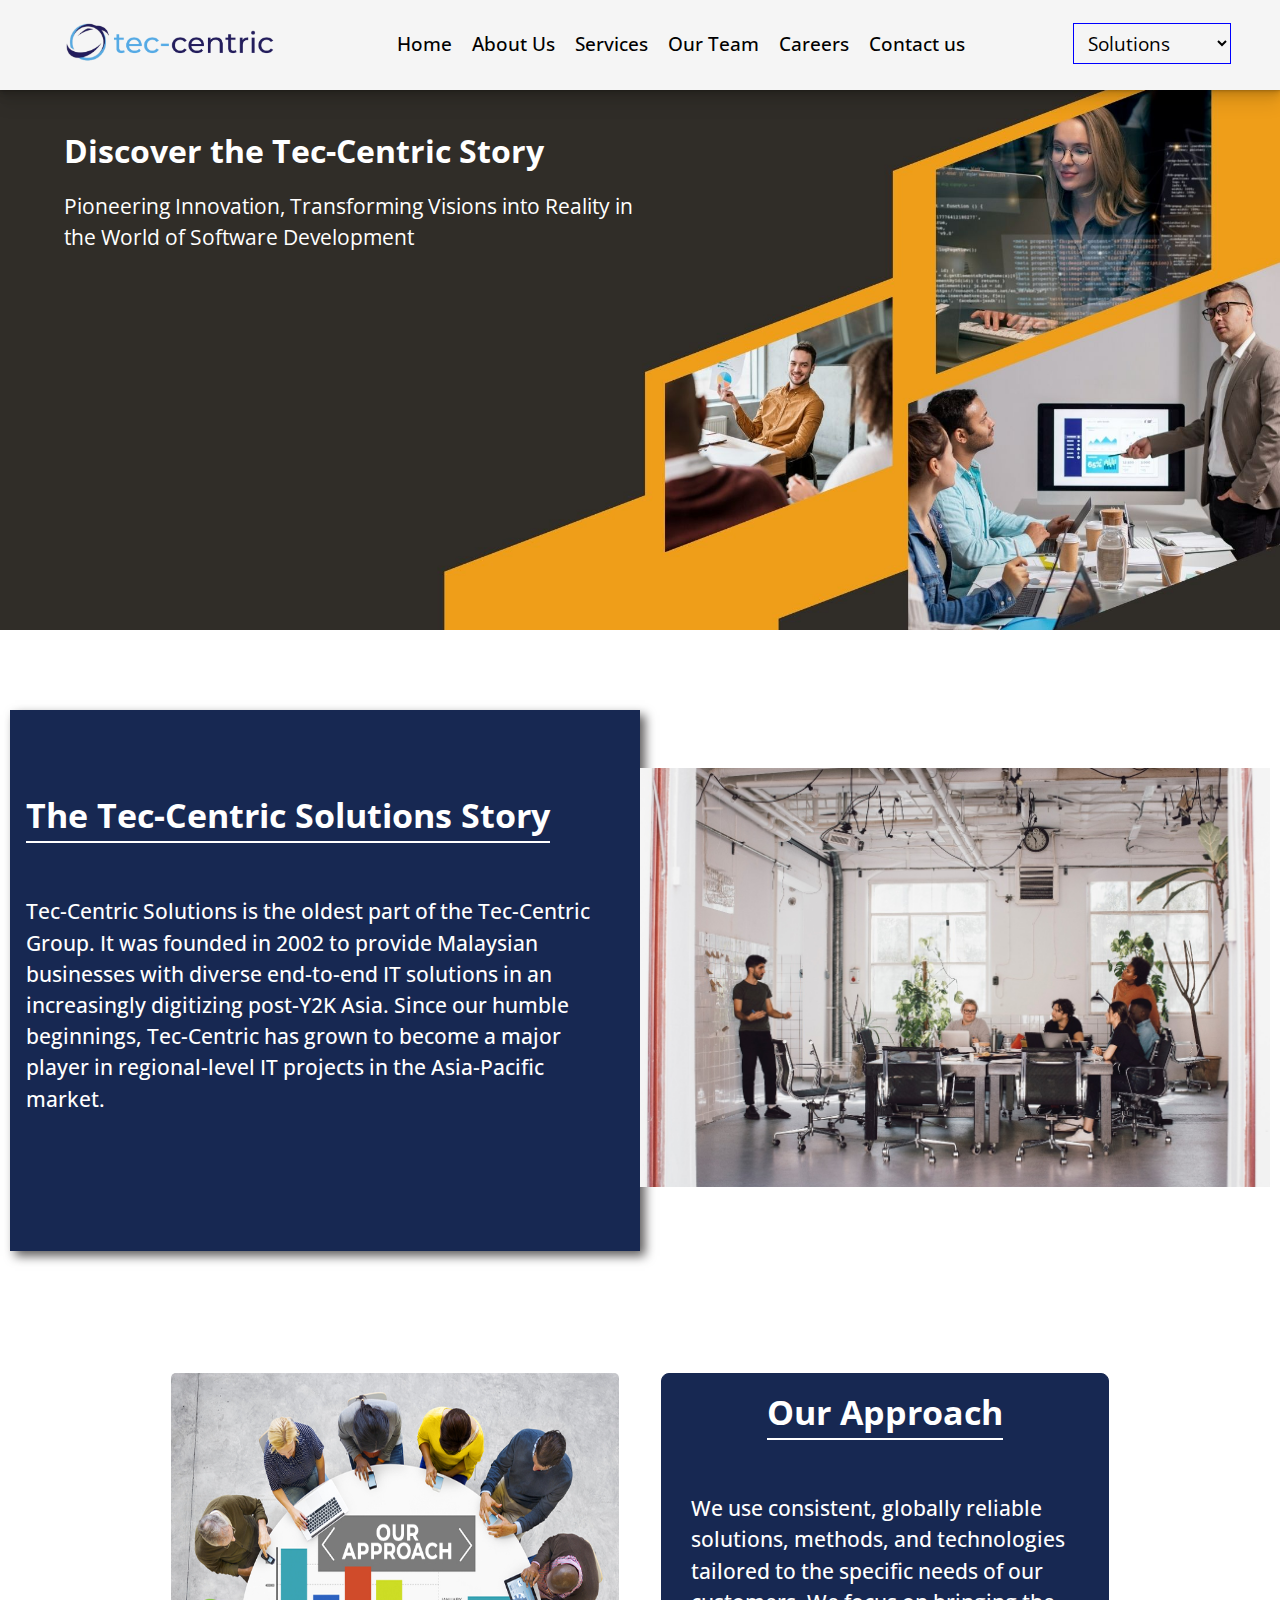
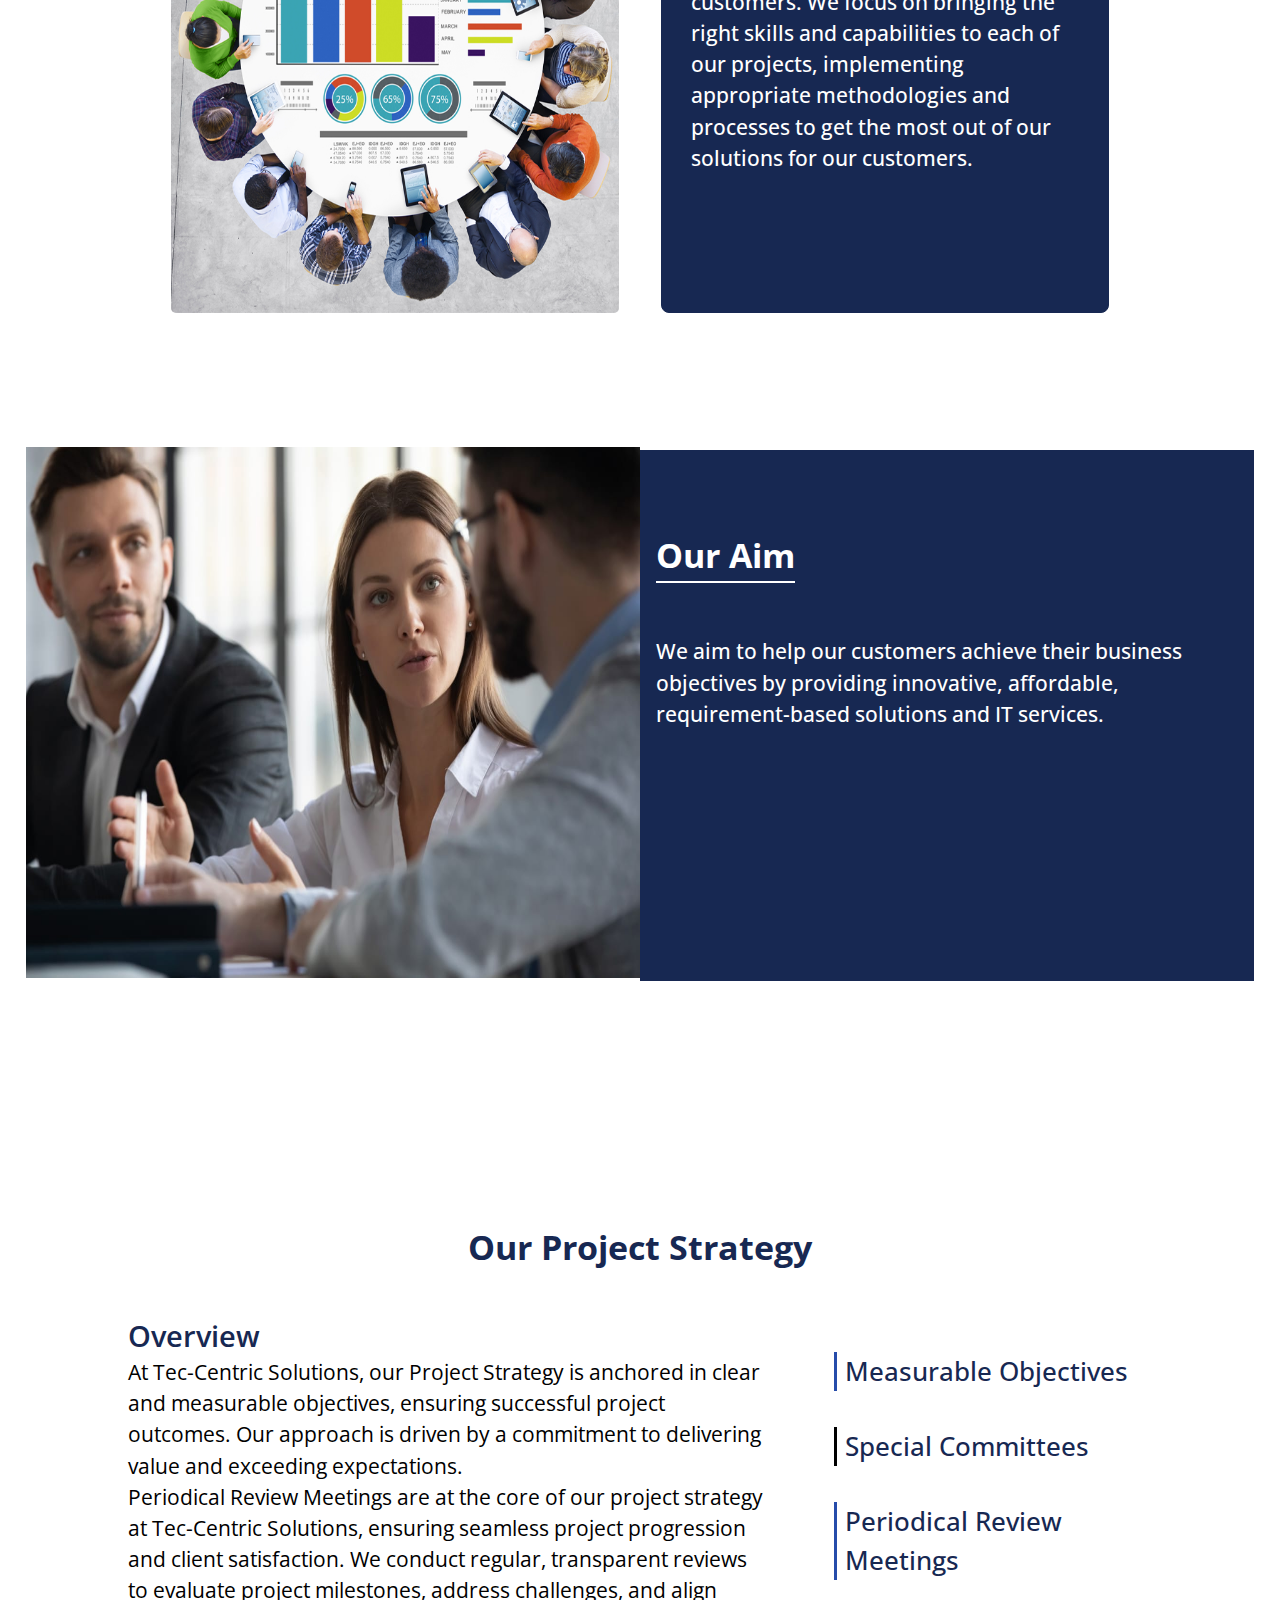
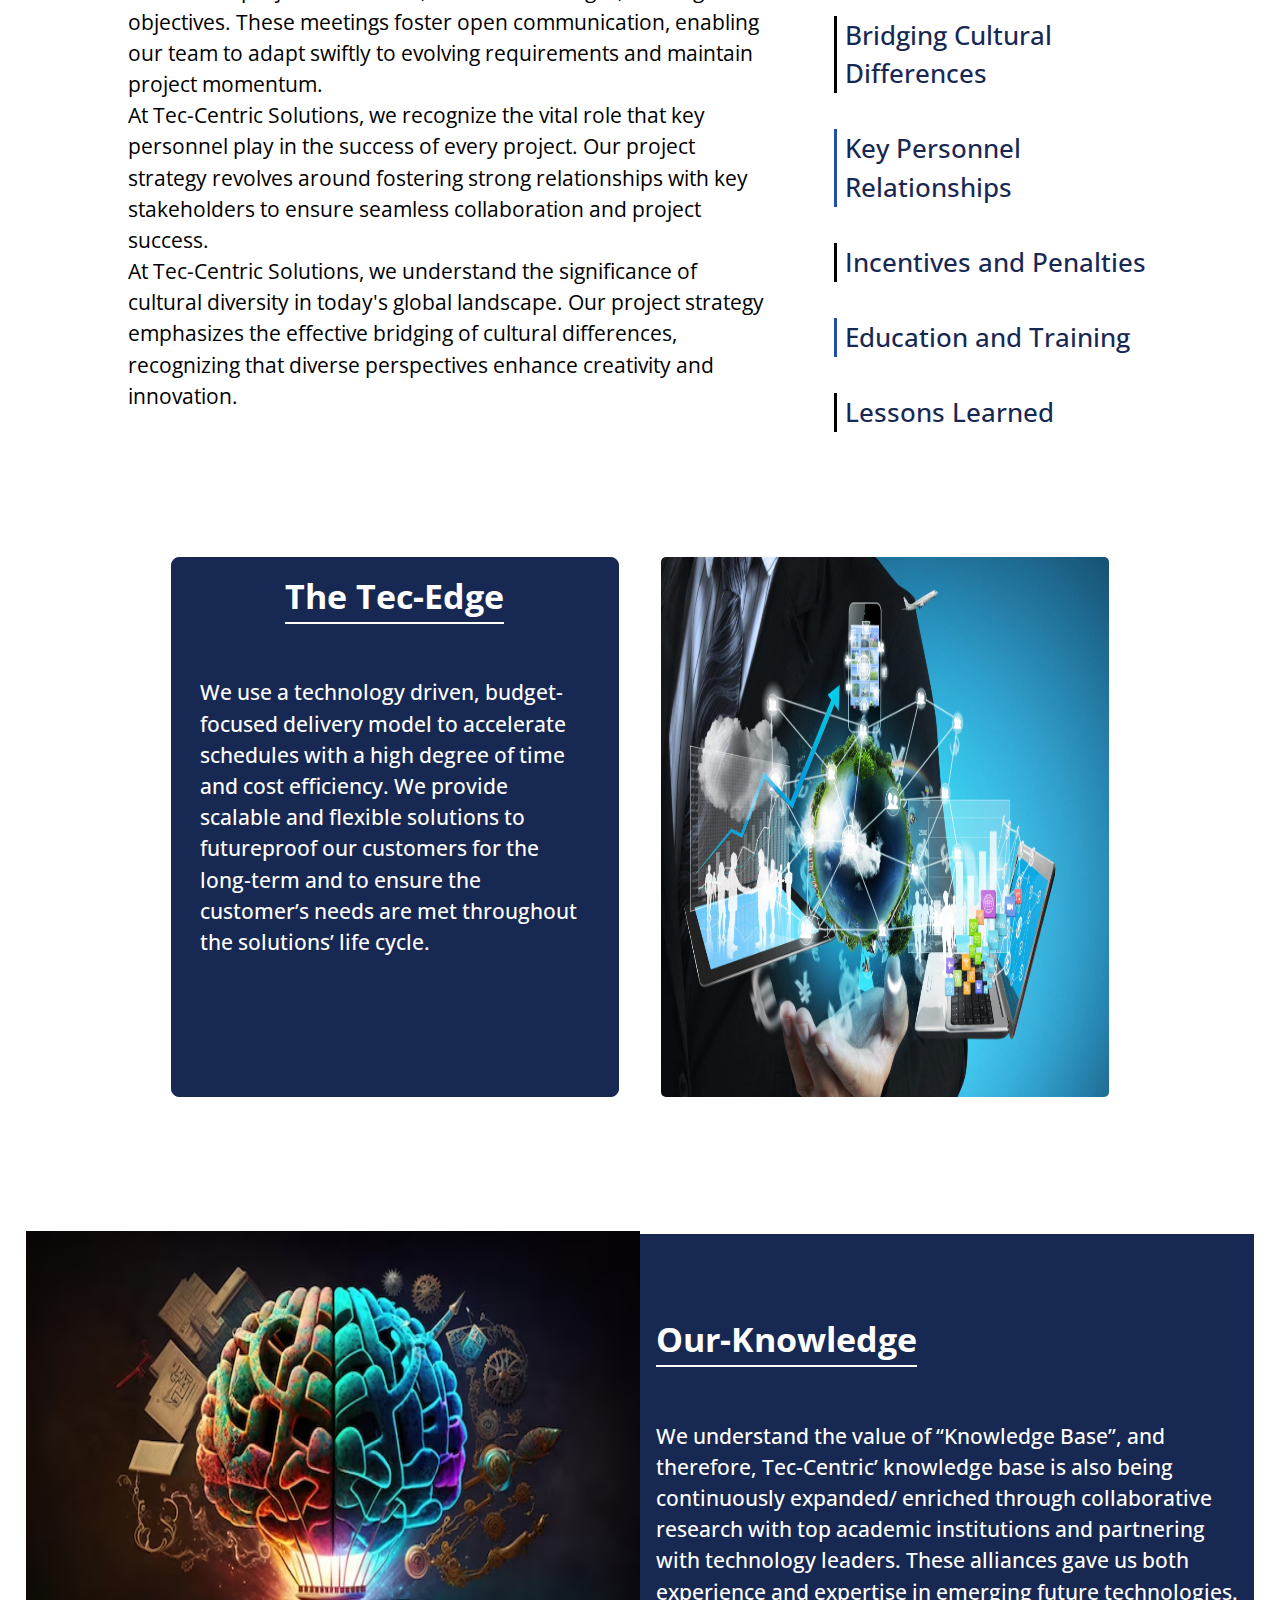
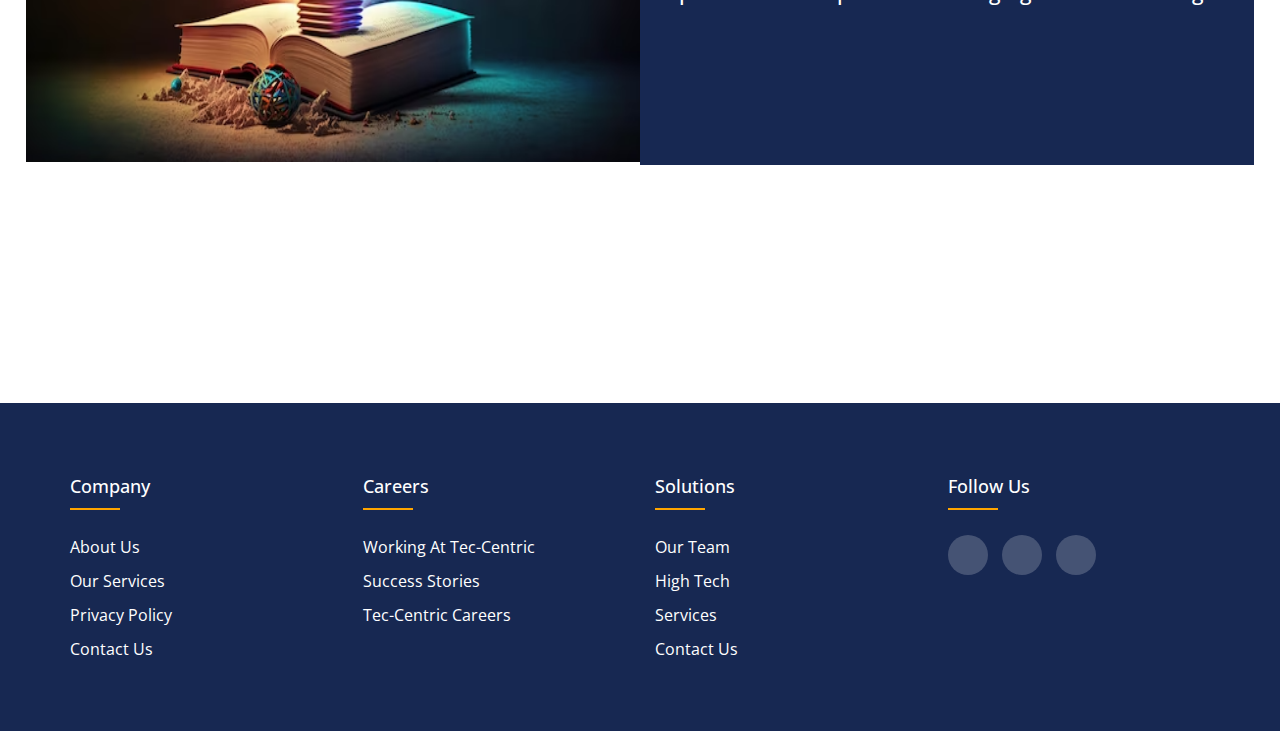
==== commit 272e02c8: "updates" ====
--- a/Aboutus.html
+++ b/Aboutus.html
@@ -206,7 +206,7 @@
 
   </section>
 
-  <section class="Bg-Connect">
+  <!-- <section class="Bg-Connect">
     <div class="main-Connect">
       <div class="text-connect">
         <span class="text-white">Let's engage</span>
@@ -220,7 +220,7 @@
 
 
     </div>
-  </section>
+  </section> -->
 
 
  
--- a/career.css
+++ b/career.css
@@ -304,13 +304,7 @@
     color: #fff;
     font-weight: 700;
 }
-.container-default .container_text_default .g-para{
-    font-family: "Open Sans", verdana, Helvetica, sans-serif;
-    font-size: 1.6rem;
-    font-weight: 500;
-    color: #ffffff;
-    margin-bottom: 1rem;
-}
+
 .container-default .container_text_default .data-default{
     font-family: "Open Sans", verdana, Helvetica, sans-serif;
     font-weight: 400;
--- a/Aboutus.css
+++ b/Aboutus.css
@@ -498,9 +498,9 @@
     .right-main-Strategy ul li h4{
       font-size: 1.7rem;
     }
-    .Bg-Connect .main-Connect {
+    /* .Bg-Connect .main-Connect {
       margin-top: 35%;
-    }
+    } */
     
   }
 
@@ -513,40 +513,40 @@
 
 /* ////////////// class -: "Bg-Connect" ///////////////// */
 
-.Bg-Connect{
+/* .Bg-Connect{
   height: 50vh;
   width: 100%;
   background-color: rgb(23,40,82);
   color: #ffffff;
   margin-bottom: 5%;
-}
-.Bg-Connect .main-Connect{
+} */
+/* .Bg-Connect .main-Connect{
   width: 100%;
   height: 100%;
-  /* background-color: blue; */
+
   display: flex;
   align-items: center;
   justify-content: center;
-}
-.main-Connect .text-connect{
+} */
+/* .main-Connect .text-connect{
   width: 100%;
-  /* padding: 0px 12px; */
+  
   margin-left: 15%;
-}
-.main-Connect .text-connect .text-white{
+} */
+/* .main-Connect .text-connect .text-white{
   color: #ffffff;
   font-size: 3rem;
   font-weight: 600;
   font-family: "Open Sans", verdana, Helvetica, sans-serif; ;
-  /* align-items: center !important; */
-}
-.main-Connect .msg-connect{
+  
+} */
+/* .main-Connect .msg-connect{
   width: 50%;
   height: 100%;
   
-}
-
-.msg-connect .round-box{
+} */
+
+/* .msg-connect .round-box{
   width:260px;
   height: 260px;
   background: #ffffff;
@@ -560,16 +560,16 @@
   text-align: center;
   margin-top: 3rem;
   
-}
-.msg-connect .round-box:hover{
+} */
+/* .msg-connect .round-box:hover{
   background: rgb(23, 40, 82);
   color: #ffffff;
   border: 1px solid #ffffff;
   .msg-connect .round-box a{
     color: #ffffff;
   }
-}
-.msg-connect .round-box a{
+} */
+/* .msg-connect .round-box a{
   font-size: 2rem;
   text-decoration: none;
   color: rgb(23, 40, 82);
@@ -583,7 +583,7 @@
 }
 .msg-connect .round-box a:hover{
   color: #ffffff;
-}
+} */
 @media screen and (max-width:768px){
 
   .Bg-Connect .main-Connect{
@@ -789,8 +789,8 @@
 .aboutus .aboutus-cards .about-card {
   width: 23.5%;
   height: auto;
-  border: 1px solid rgb(23,40,82);
-  box-shadow: 6px 6px 10px #35343482 ;
+  /* border: 1px solid rgb(23,40,82);
+  box-shadow: 6px 6px 10px #35343482 ; */
   padding: 20px 0;
   margin: 3% 0 5% 0;
   border-radius: 12px;
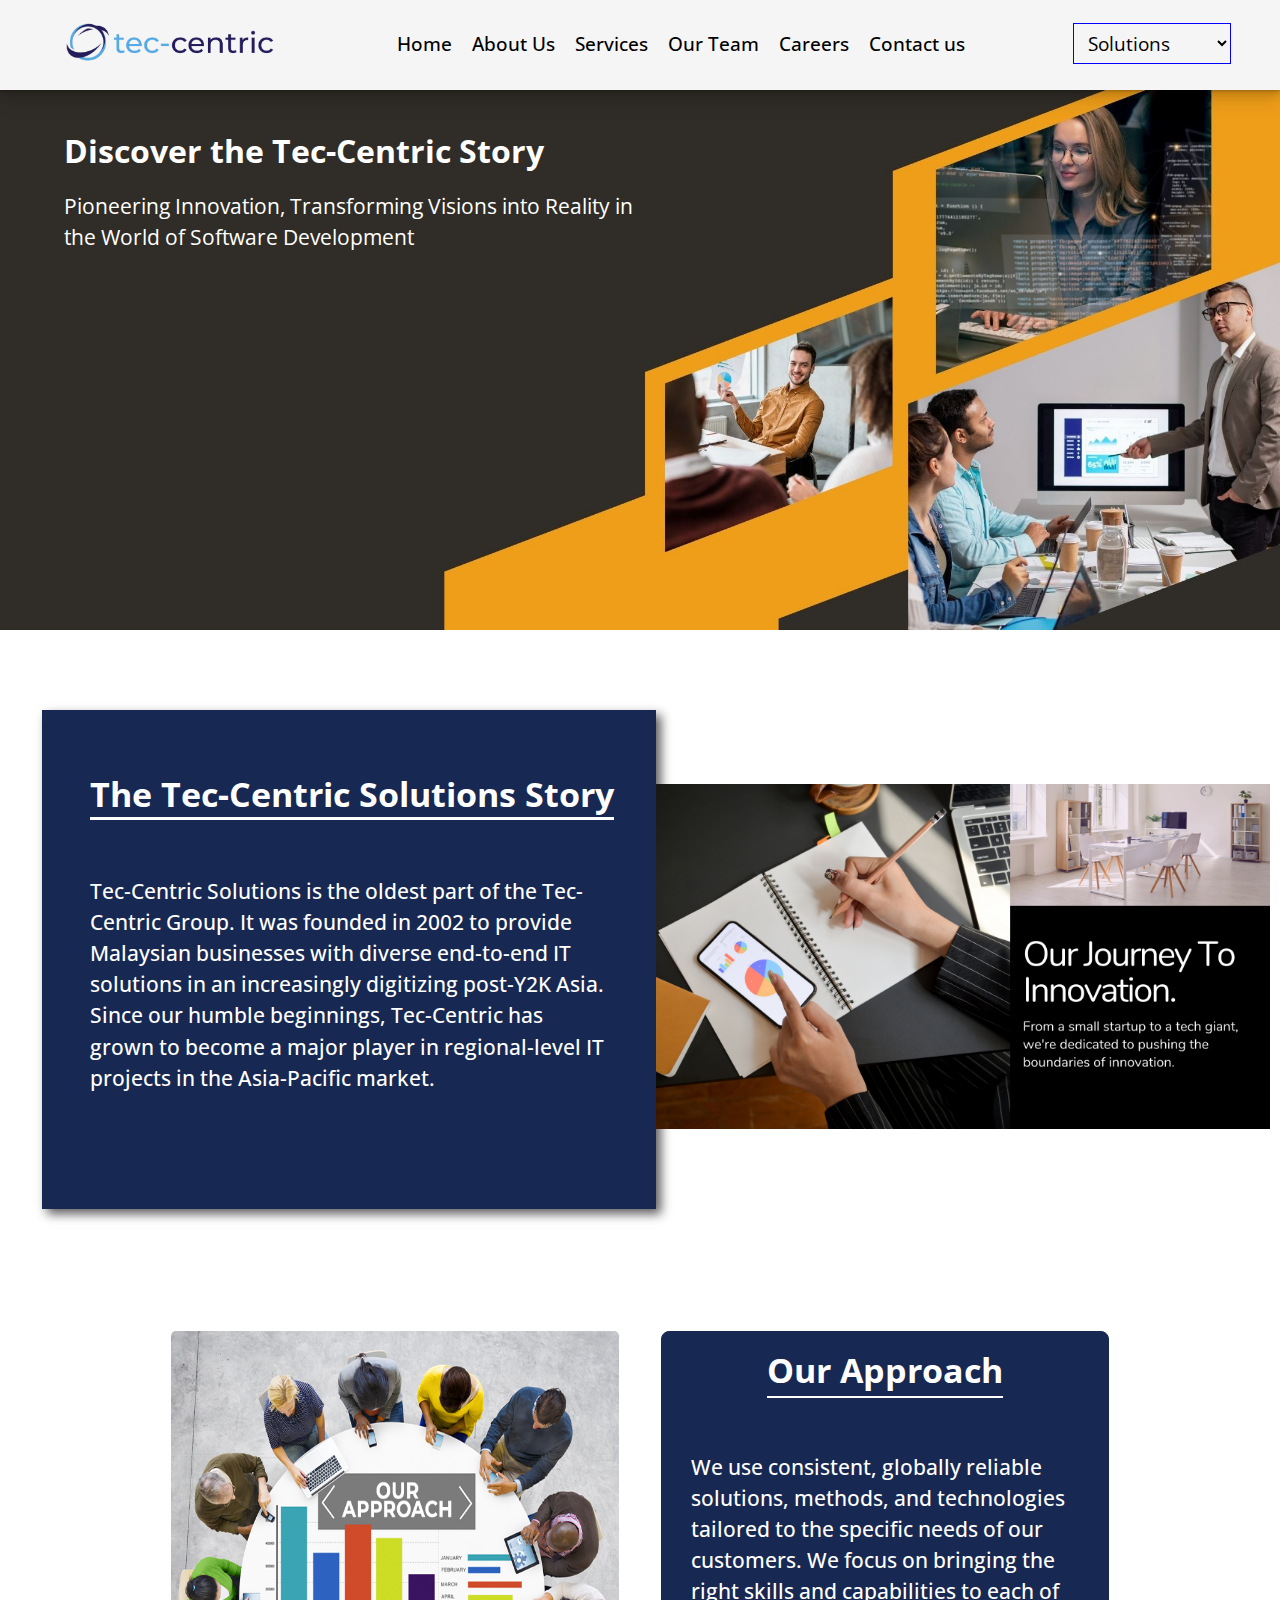
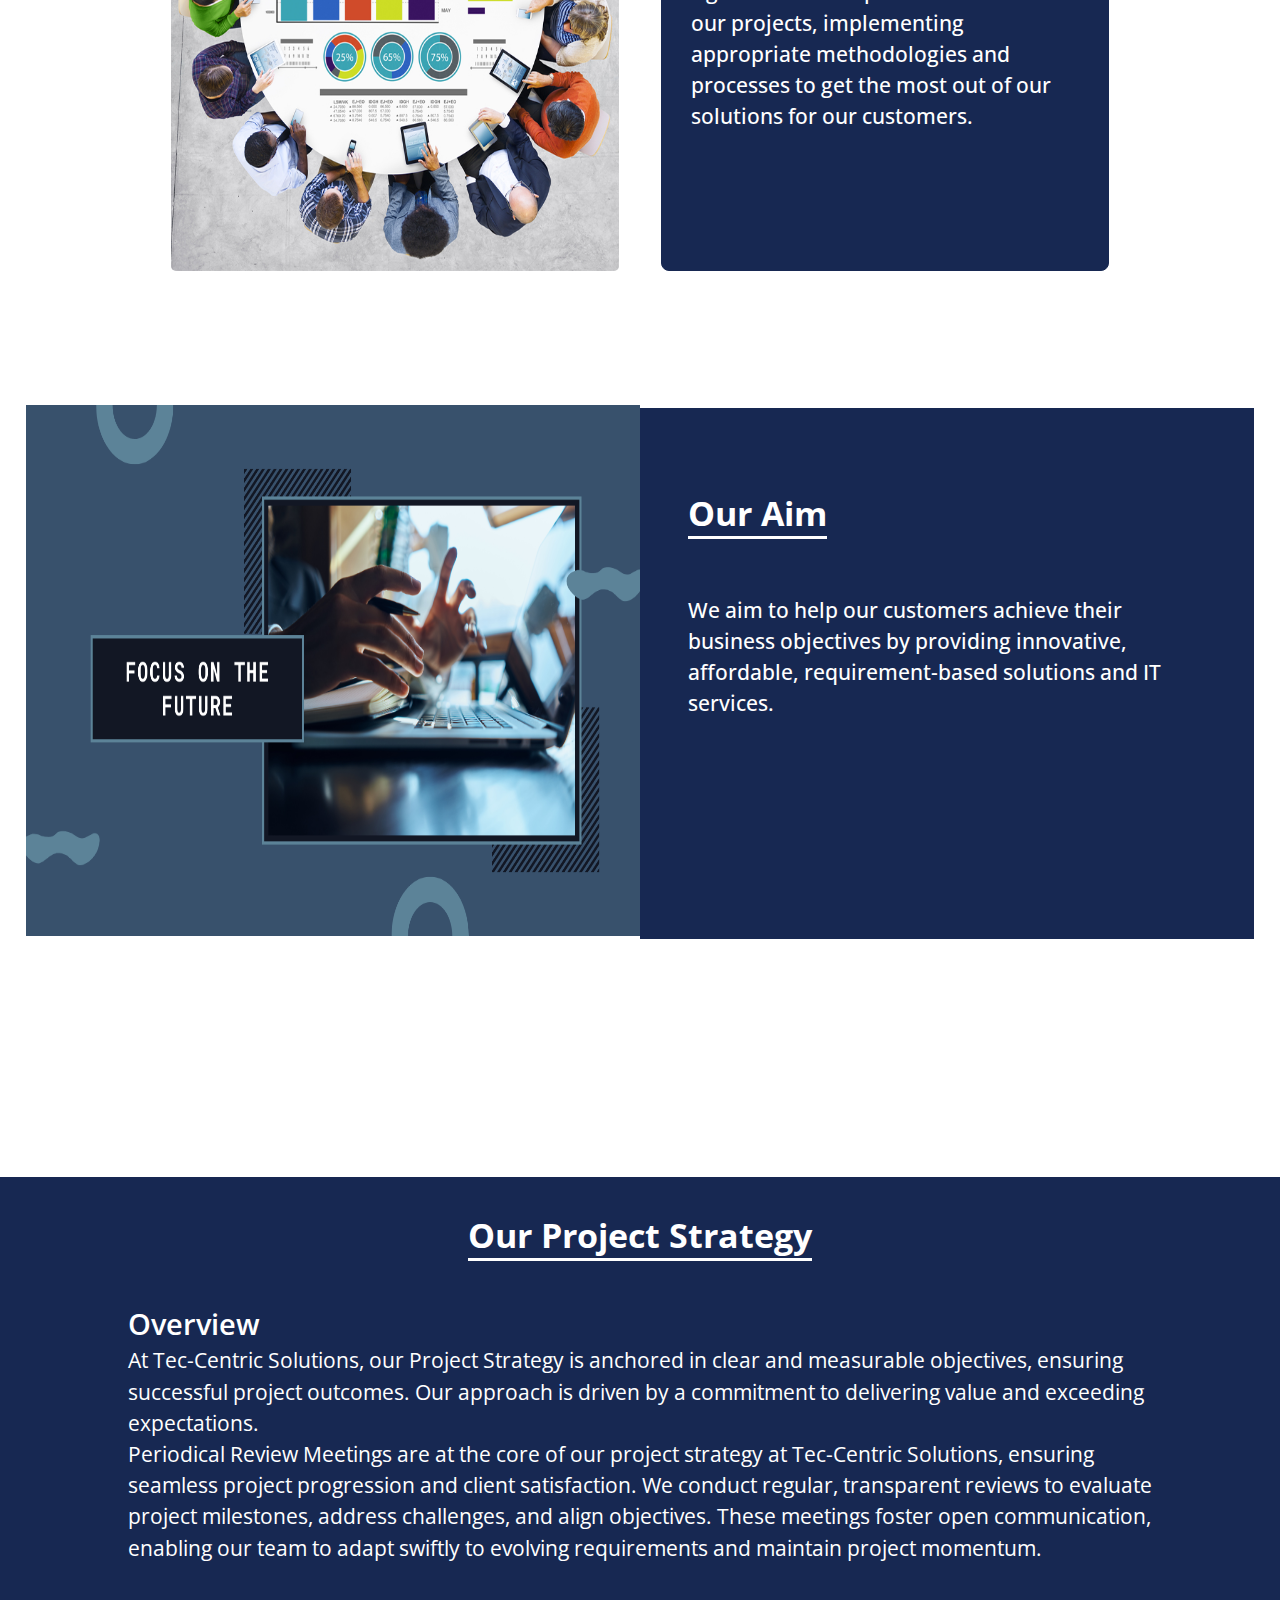
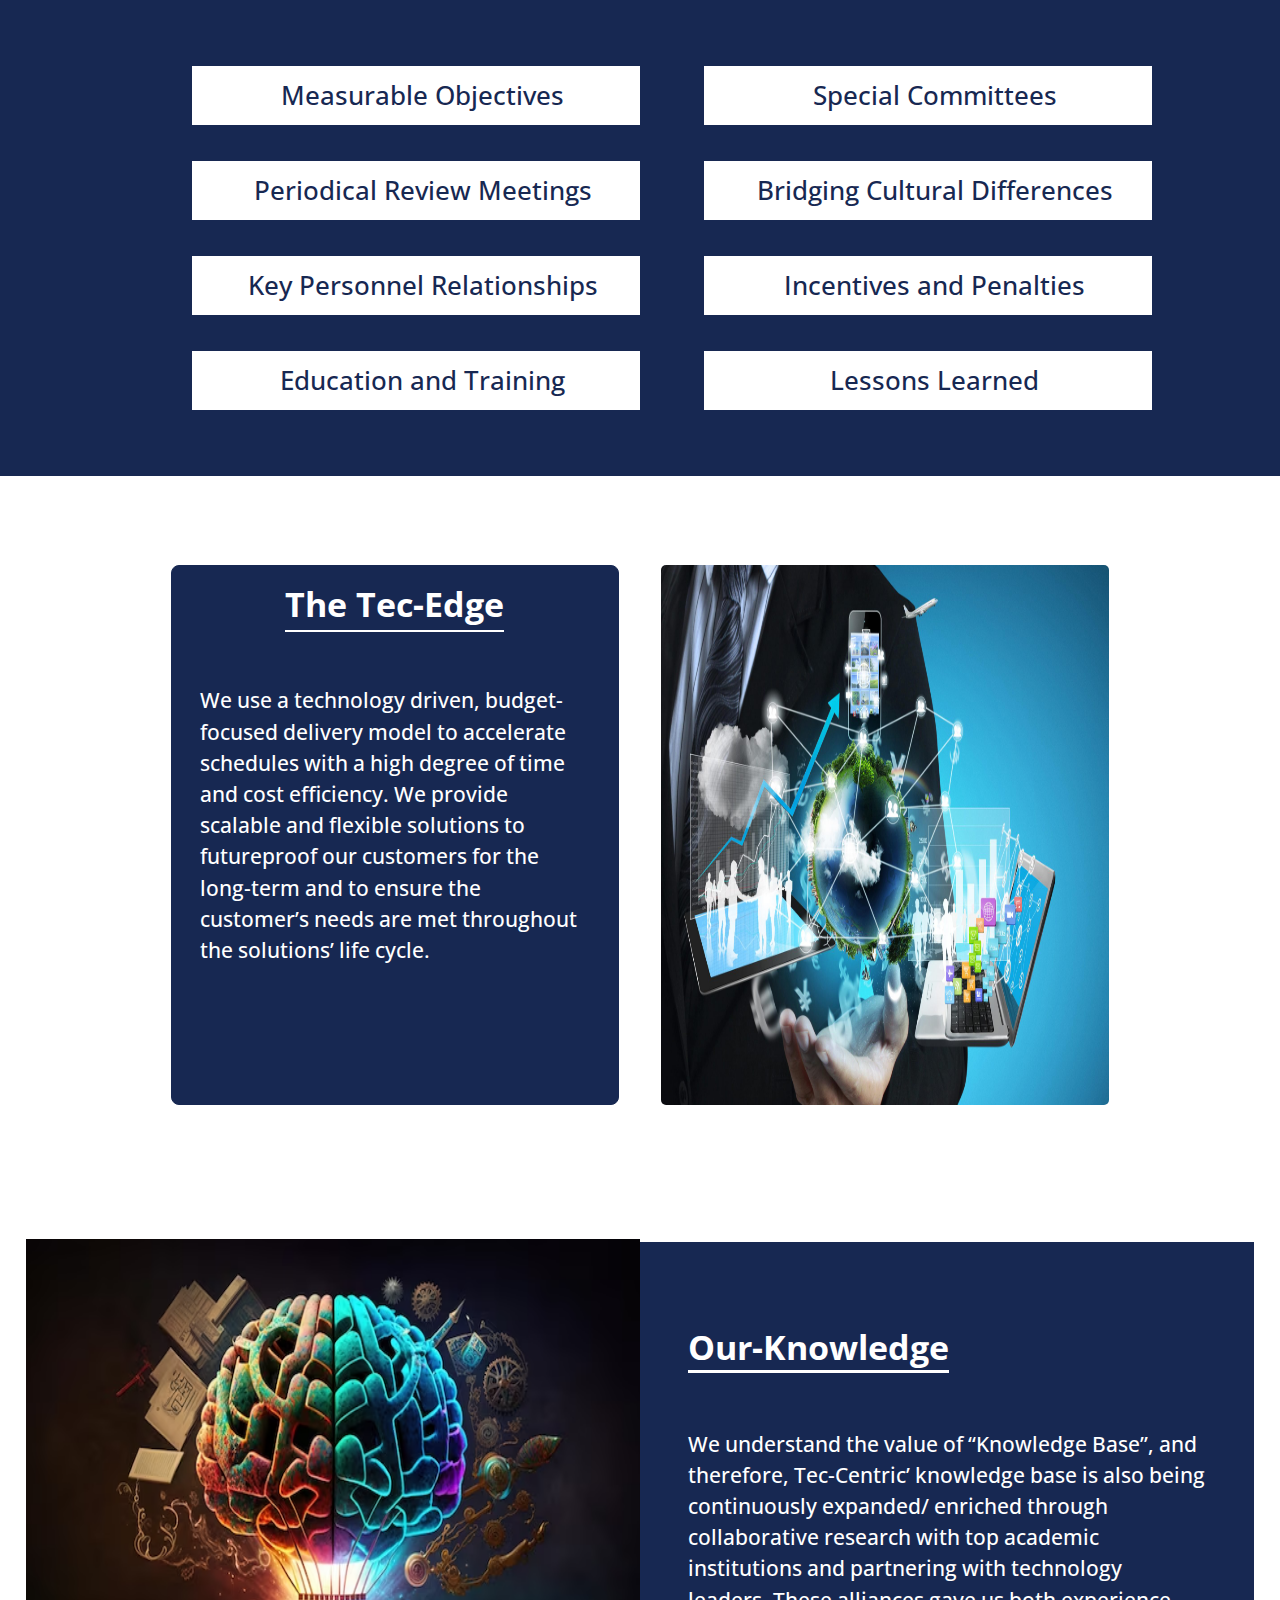
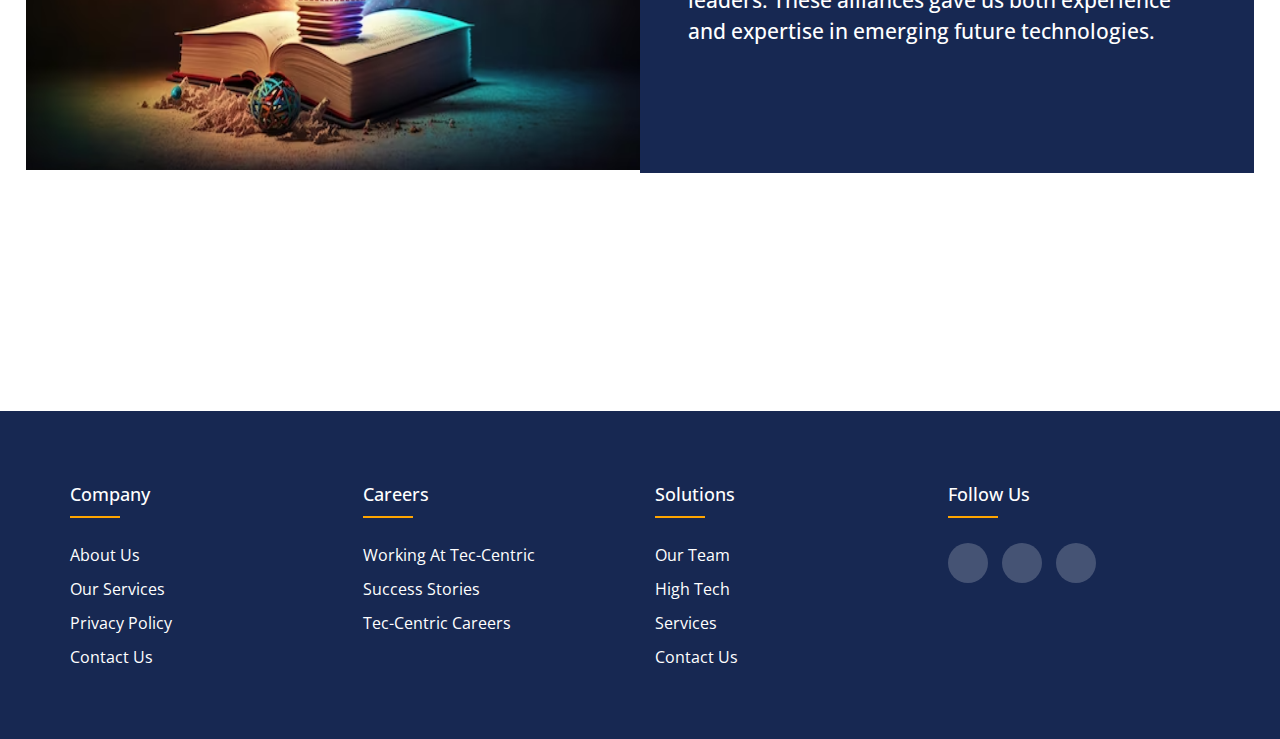
==== commit 9ade2f73: "updates" ====
--- a/Aboutus.html
+++ b/Aboutus.html
@@ -93,7 +93,7 @@
     </h4> -->
       <div class="about-second">
         <!-- <img src="images/Aboutusimg.png" alt=""> -->
-        <img src="images/about us/about1.jpeg" alt="">
+        <img src="images/about us/about1.png" alt="">
 
 
       </div>
@@ -121,7 +121,7 @@
   <section class="Bg-main">
     <div class="aim-aboutus">
       <div class="left-aim">
-        <img src="images/about us/aboutaim.jpeg" alt="">
+        <img src="images/about us/Focus on the future.png" alt="">
       </div>
 
       <div class="right-aim">
@@ -148,13 +148,13 @@
            project progression and client satisfaction. We conduct regular, transparent reviews to evaluate project 
            milestones, address challenges, and align objectives. These meetings foster open communication, enabling 
            our team to adapt swiftly to evolving requirements and maintain project momentum.</p> 
-        <p>At Tec-Centric Solutions, we recognize the vital role that key personnel play in the success of every project.
+        <!-- <p>At Tec-Centric Solutions, we recognize the vital role that key personnel play in the success of every project.
            Our project strategy revolves around fostering strong relationships with key stakeholders to ensure seamless
             collaboration and project success.</p>   
             
         <p>At Tec-Centric Solutions, we understand the significance of cultural diversity in today's global landscape.
            Our project strategy emphasizes the effective bridging of cultural differences, recognizing that diverse
-            perspectives enhance creativity and innovation.</p>
+            perspectives enhance creativity and innovation.</p> -->
 
       </div>
 
--- a/styles.css
+++ b/styles.css
@@ -775,7 +775,7 @@
   border: 0.5px solid #ffffff;
   border-radius: 2px;
   padding: 10px;
-  background-color: transparent;
+  background-color: #ffffff;
   cursor: pointer;
   overflow: hidden;
   margin-left: 15px;
@@ -783,14 +783,18 @@
 }
 .promo .right button:hover{
   box-shadow: 0 0 5px orange, 0 0 10px orange, 0 0 12px orange, 0 0 15px orange;
+  background-color: rgb(23,40,82);
   transform: translateX(10px);
   transition: all ease 0.5s;
+  a{
+    color: #ffffff;
+  }
 
 }
 .promo .right a{
   font-family: "Open Sans", verdana, Helvetica, sans-serif;
   list-style-type: none;
-  color: white;
+  color: rgb(23,40,82);
   text-decoration: none;
   font-size: 1.2rem;
   font-weight: 600;
--- a/Aboutus.css
+++ b/Aboutus.css
@@ -164,10 +164,12 @@
   color: #ffffff;
   width: 50%;
   position: relative;
-  padding: 5rem 1rem;
+  padding: 3.7rem 1rem;
   box-shadow: 5px 5px 10px rgb(94, 92, 92);
   transition: ease all 0.8s;
   text-align: left;
+  margin-left: 2rem;
+  
 }
 
 /* .about-us-container .left-about-us:hover{
@@ -177,16 +179,19 @@
 .about-us-container .left-about-us h2{
   font-family: "Open Sans", verdana, Helvetica, sans-serif;
   font-size: 2.1rem;
-  border-bottom: 2px solid #ffffff;
-  padding-bottom: 3px;
+  /* border-bottom: 2px solid #ffffff;
+  padding-bottom: 3px; */
   display: inline;
+  margin-left: 2rem;
+  text-decoration: underline;
+  text-underline-offset: 10px;
 
 }
 .about-us-container .left-about-us p{
   font-size: 1.3rem;
   font-family: "Open Sans", verdana, Helvetica, sans-serif;
   font-weight: 500;
-  margin: 2rem 0;
+  margin: 2rem 2rem;
   text-align: left;
   padding: 1.5rem 0;
 }
@@ -336,16 +341,19 @@
   .aim-aboutus .right-aim h2{
   font-family: "Open Sans", verdana, Helvetica, sans-serif;
   font-size: 2.1rem;
-  border-bottom: 2px solid #ffffff;
+  /* border-bottom: 2px solid #ffffff; */
+  text-decoration: underline;
+  text-underline-offset: 10px;
   padding-bottom: 3px;
   display: inline;
+  margin-left: 2rem;
   }
 
   .aim-aboutus .right-aim p{
   font-size: 1.3rem;
   font-family: "Open Sans", verdana, Helvetica, sans-serif;
   font-weight: 500;
-  margin: 2rem 0;
+  margin: 2rem 2rem;
   text-align: left;
   padding: 1.5rem 0;
 
@@ -396,24 +404,31 @@
   .Bg-Strategy{
     width: 100%;
     height: 100%;
+    background-color: rgb(23, 40, 82);
+    padding: 30px 0;
+    align-items: center;
   }
   .Bg-Strategy h1{
     text-align: center;
     font-size: 2.1rem;
     /* background-color:rgb(23,40,82) ; */
-    color:rgb(23, 40, 82);
+    color:#ffffff;
     padding: 3px;
     margin-bottom: 3%;
+    text-decoration: underline;
+    text-underline-offset: 10px;
   }
   .Bg-Strategy .main-Strategy{
     width:100%;
     height: auto;
     display: flex;
+    flex-direction: column;
     justify-content: center;
+    align-items: center;
   }
   
   .main-Strategy .left-main-Strategy{
-    width:50%;
+    width:80%;
     height: auto;
   }
   .main-Strategy .left-main-Strategy h2{
@@ -421,41 +436,49 @@
     font-weight: 600;
     font-size: 1.8rem;
     /* border-bottom: 2px solid #ffffff; */
-    padding-bottom: 20px;
+    padding-bottom: 50px;
     display: inline;
-    color: rgb(23, 40, 82);
+    color: #ffffff;
   }
   .main-Strategy .left-main-Strategy p{
     font-size: 1.3rem;
     font-family: "Open Sans", verdana, Helvetica, sans-serif;
     font-weight: 400;
     text-align: left;
+    color: #ffffff;
   }
 
   .main-Strategy .right-main-Strategy{
-    width: 30%;
-    padding-left: 2px;
+    width: 80%;
+    /* padding-left: 2px; */
+    
     
   }
   .right-main-Strategy ul{
     padding-top: 10%;
+    display: grid;
+    grid-template-columns: 1fr 1fr;
   }
   .right-main-Strategy ul li{
     list-style:none ;
+    text-align: center;
   }
   .right-main-Strategy ul li h4{
     font-size: 1.62rem;
     font-weight: 500;
     color: rgb(23, 40, 82);
+    padding: 10px 0;
   }
   .right-main-Strategy ul li.borderGreen{
     padding-left: 2%;
-    border-left: 0.3vw solid rgb(38, 76, 170);
+    border-left: 0.3vw solid #ffffff;
+    background-color: #ffffff;
   } 
   .right-main-Strategy ul li.borderBlue{
     /* color: rgb(17, 17, 17); */
     padding-left: 2%;
-    border-left: 0.3vw solid #000;
+    border-left: 0.3vw solid #ffffff;
+    background-color: #ffffff;
   } 
   li.borderGreen, li.borderBlue{
     margin-bottom: 4vh;
@@ -819,7 +842,8 @@
   margin-top: 10px;
 }
 .readmore a{
-  color: rgb(23,40,82);
+  color: #ffffff;
+  background-color: rgb(23, 40, 82);
   font-family: "Open Sans", verdana, Helvetica, sans-serif ;
   font-size: 1.3rem;
   font-weight: 600;
@@ -828,6 +852,10 @@
   padding: 5px 10px;
   border-radius: 2px;
 
+}
+.readmore a:hover{
+  background-color: #ffffff;
+  color: rgb(23, 40, 82);
 }
 
 
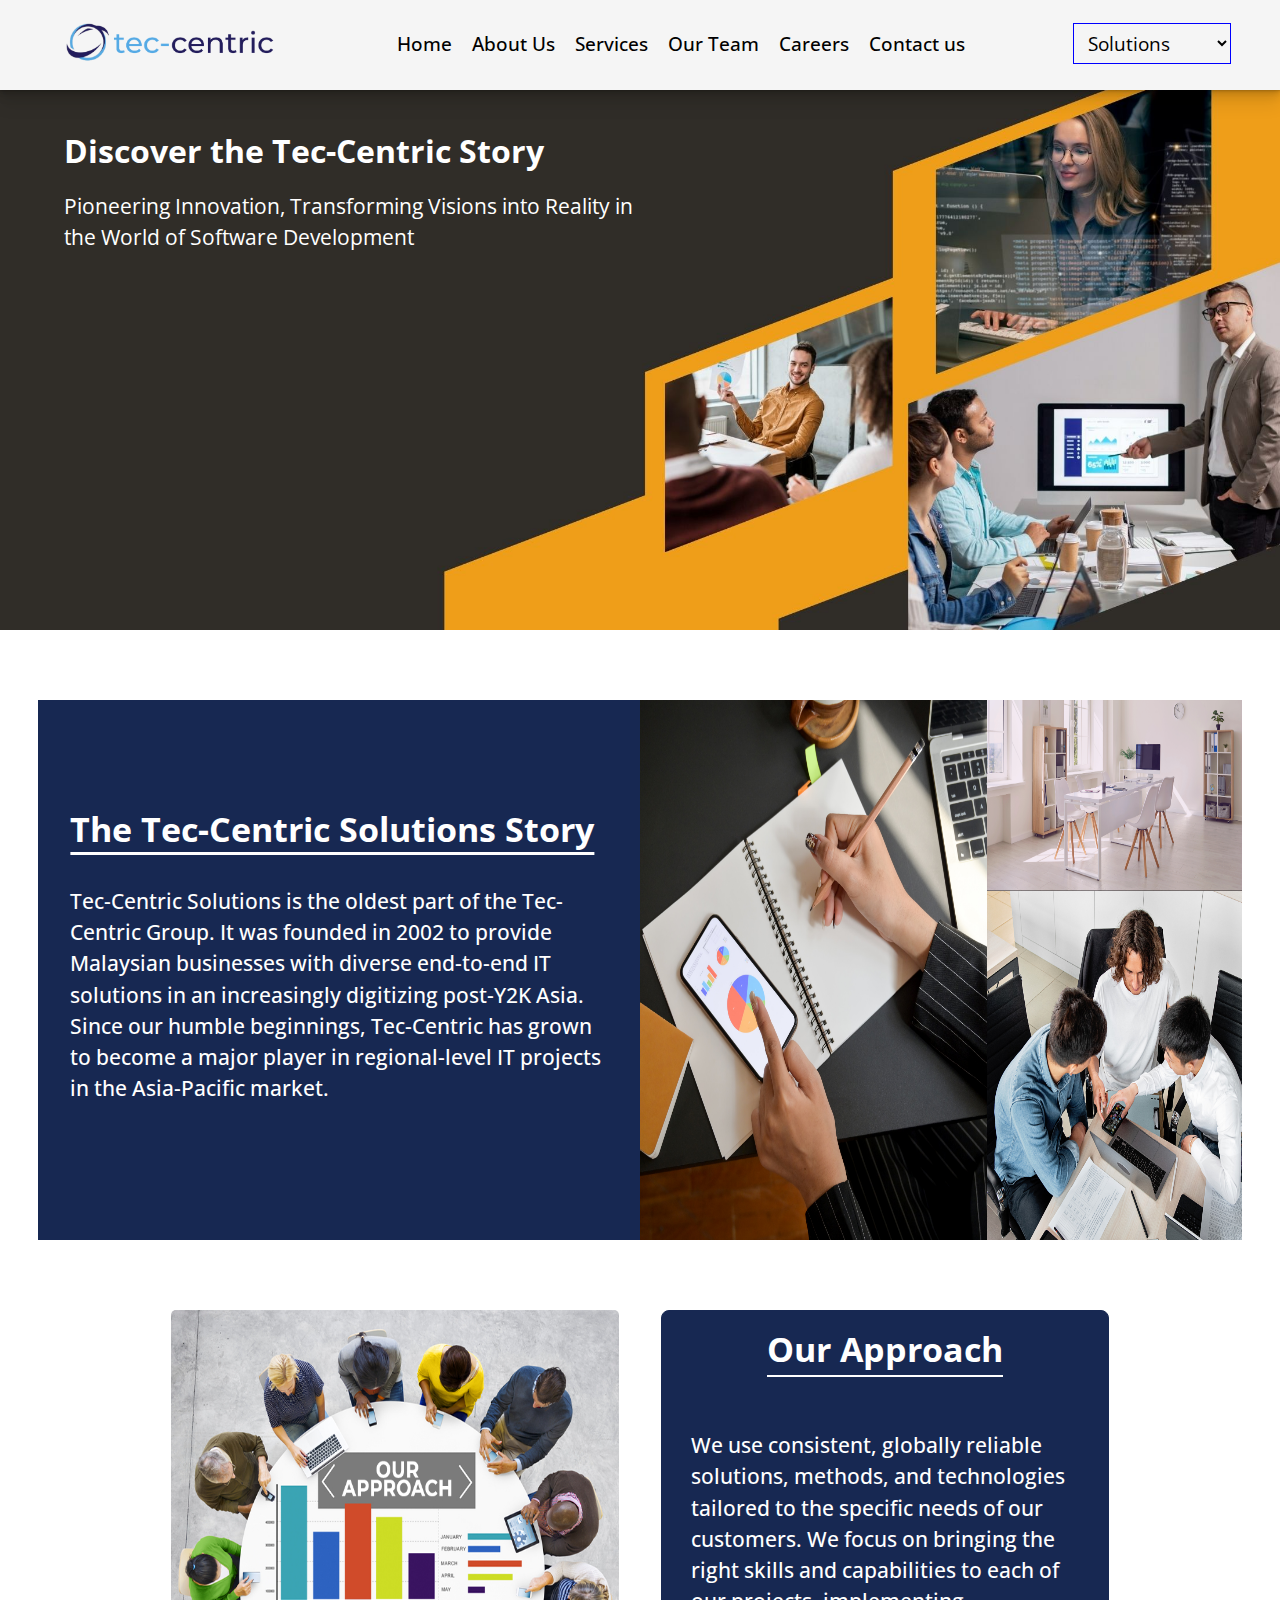
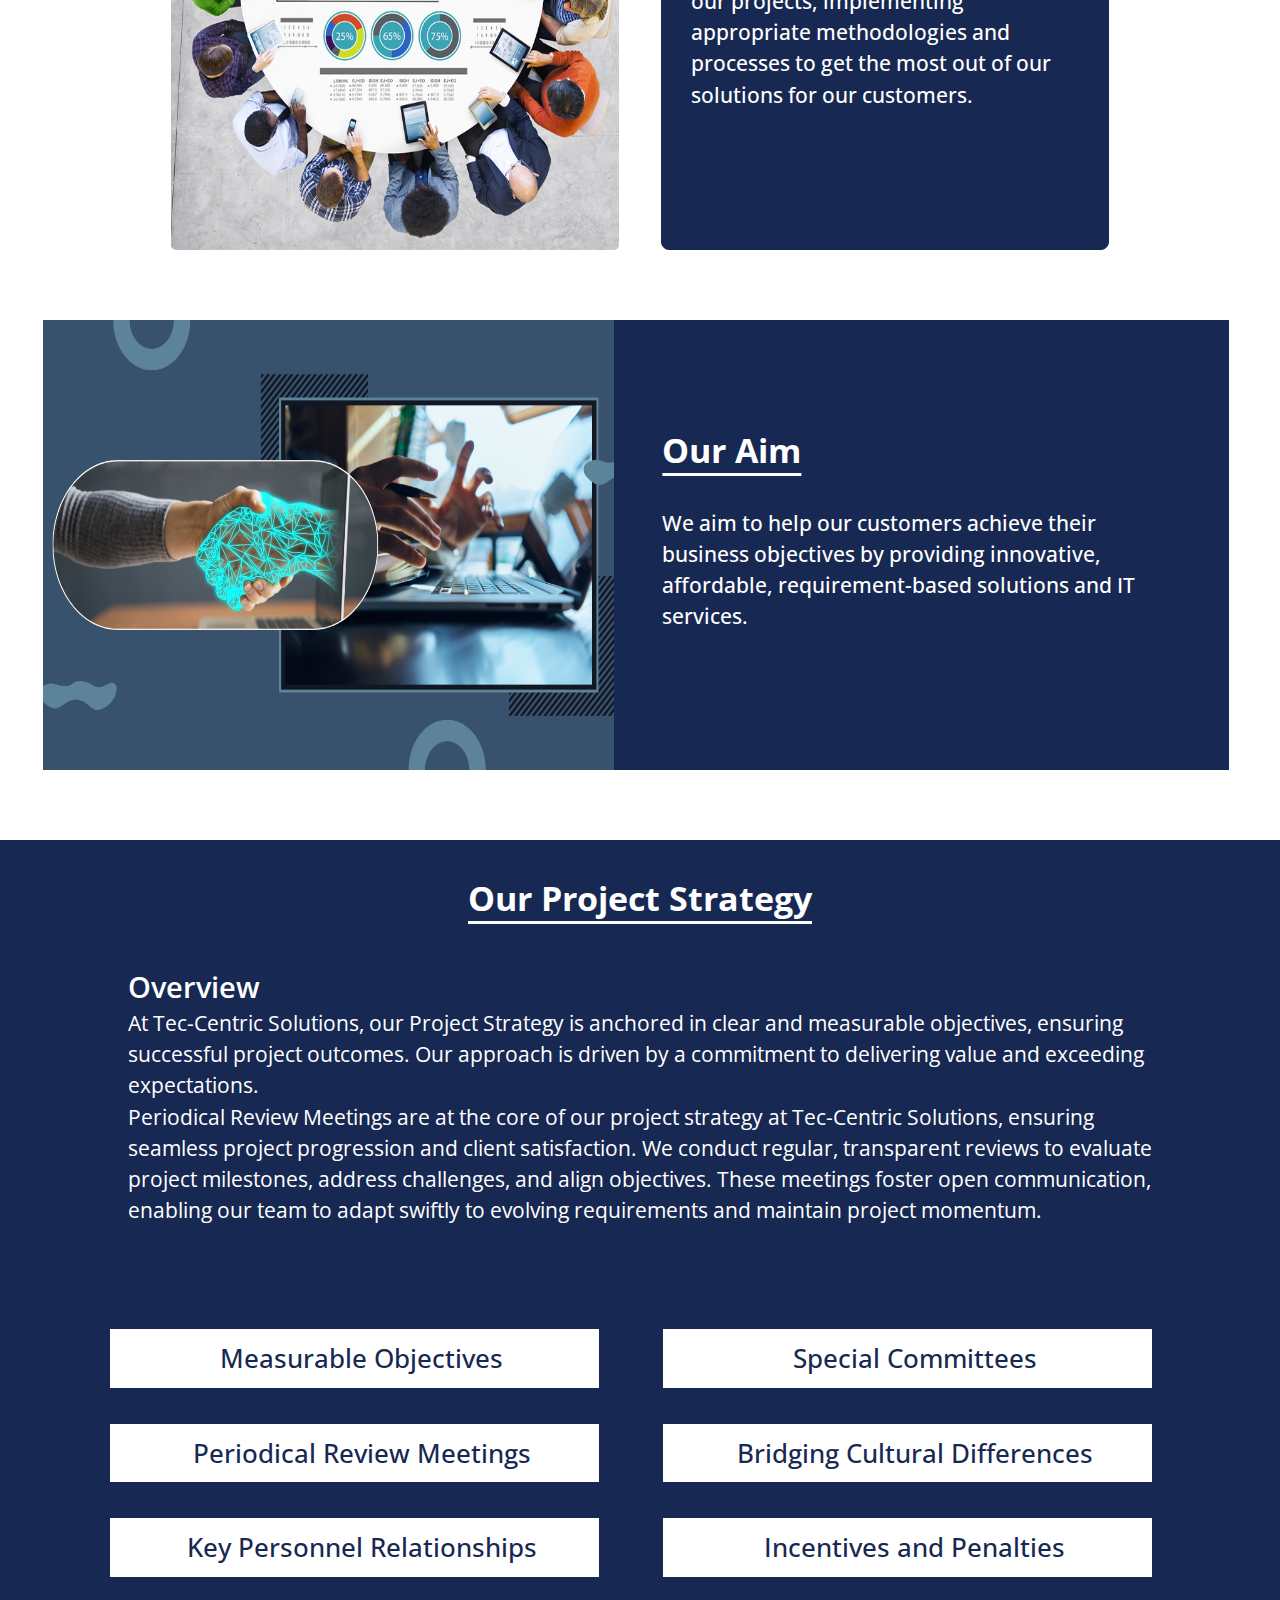
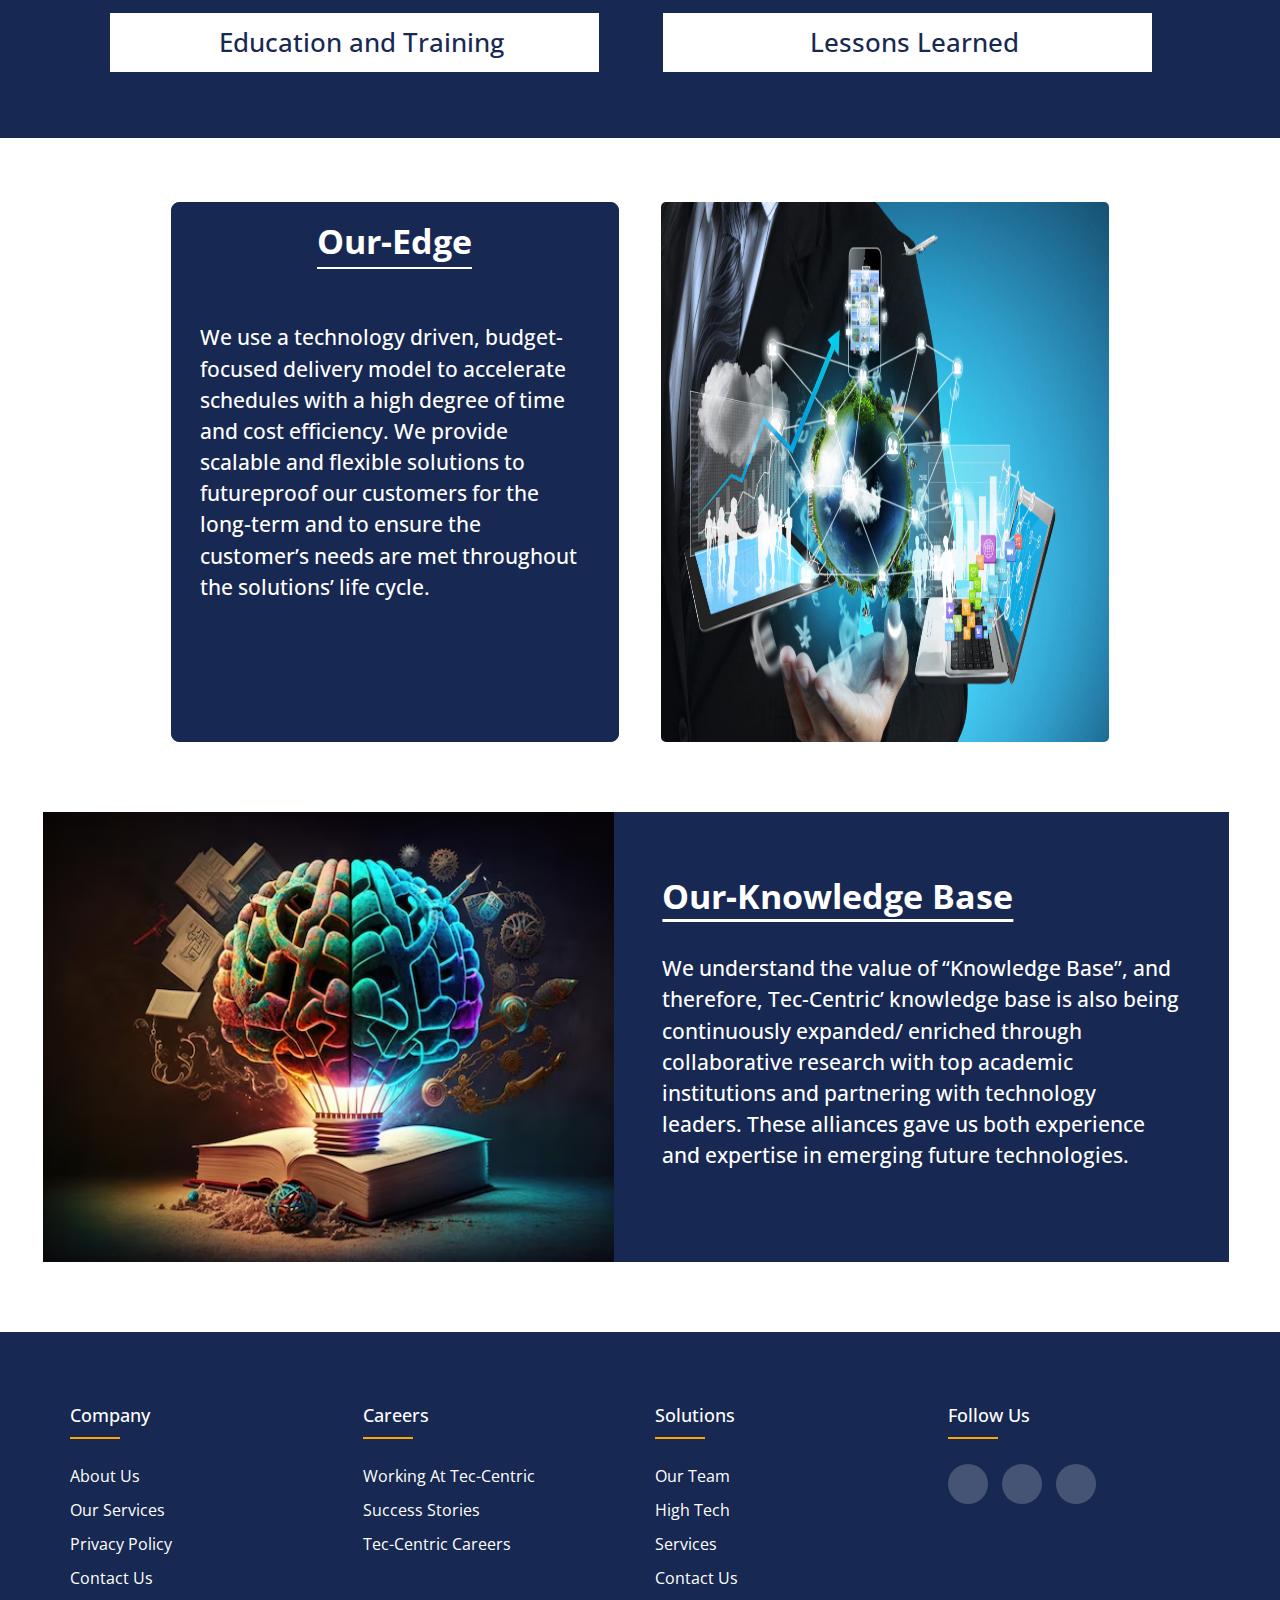
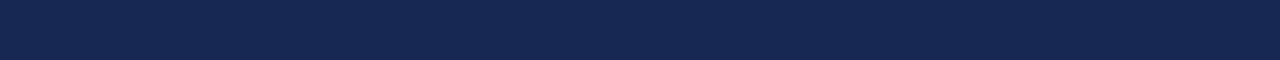
==== commit b9a92388: "update" ====
--- a/Aboutus.html
+++ b/Aboutus.html
@@ -177,7 +177,7 @@
 
   <div class="about-two">
     <div class="approach-about">
-      <h2>The Tec-Edge</h2>
+      <h2>Our-Edge</h2>
       <p>We use a technology driven, budget-focused delivery model to accelerate schedules with a high degree of time
         and cost efficiency. We provide scalable and flexible solutions to futureproof our customers for the long-term
         and to ensure the customer’s needs are met throughout the solutions’ life cycle.</p>
@@ -197,7 +197,7 @@
       </div>
 
       <div class="right-aim">
-        <h2>Our-Knowledge </h2>
+        <h2>Our-Knowledge Base </h2>
         <p>We understand the value of “Knowledge Base”,  and therefore, Tec-Centric’ knowledge base is also  being continuously expanded/ enriched through  collaborative research with top academic  institutions and partnering with technology  leaders. These alliances gave us both experience  and expertise in emerging future technologies.
         </p>
       </div>
--- a/Aboutus.css
+++ b/Aboutus.css
@@ -117,19 +117,19 @@
   position:relative;
   
 } */
-.aboutus {
+/* .aboutus {
   text-align: center;
   padding: 0px 0px 10px 0px;
-  /* background-color: #ffffff; */
+ 
   height: 100%;
   width: 100%;
   margin: 5% 0 3% 0;
   
-}
-.aboutus div {
+} */
+/* .aboutus div {
   padding: 10px 10px;
  
-}
+} */
 
 .banner img{
   height: 70vh;
@@ -150,11 +150,11 @@
     opacity: 1;
   }
 }
-.about-us-container{
+/* .about-us-container{
   display: flex;
   align-items: center;
   justify-content: space-between;
-  /* width: 100%; */
+  
   height: 100%;
   margin-top: 5%;
 }
@@ -170,17 +170,16 @@
   text-align: left;
   margin-left: 2rem;
   
-}
+} */
 
 /* .about-us-container .left-about-us:hover{
   transform: scale(1.1);
 } */
 
-.about-us-container .left-about-us h2{
+/* .about-us-container .left-about-us h2{
   font-family: "Open Sans", verdana, Helvetica, sans-serif;
   font-size: 2.1rem;
-  /* border-bottom: 2px solid #ffffff;
-  padding-bottom: 3px; */
+ 
   display: inline;
   margin-left: 2rem;
   text-decoration: underline;
@@ -205,9 +204,68 @@
 }
 .about-us-container .about-second img{
   width: 100%;
-  /* height: 500px; */
-}
-
+  
+}
+ */
+
+ 
+.aboutus{
+  width: 100%;
+  height: fit-content;
+  /* margin-top: 5%; */
+  
+  
+}
+
+.aboutus .about-us-container{
+  width: 100%;
+  display: flex;
+  margin-top: 5%;
+  
+  
+  
+
+}
+.left-about-us{
+  width: 47vw;
+  height: 60vh;
+  margin-left: 3%;
+}
+.about-second img{
+  width: 47vw;
+  height: 60vh;
+}
+.about-us-container .left-about-us{
+  background-color: rgb(23, 40, 82);
+  display: flex;
+  flex-direction: column;
+  justify-content: center;
+}
+
+
+
+ 
+  
+
+.about-us-container .left-about-us h2{
+  font-family: "Open Sans", verdana, Helvetica, sans-serif;
+  font-size: 2.1rem;
+ color: #ffffff;
+  display: inline;
+  margin-left: 2rem;
+  text-decoration: underline;
+  text-underline-offset: 10px;
+
+}
+.about-us-container .left-about-us p{
+  font-size: 1.3rem;
+  font-family: "Open Sans", verdana, Helvetica, sans-serif;
+  font-weight: 500;
+  margin: 2rem 2rem;
+  text-align: left;
+  color: #ffffff;
+ 
+}
 
 /* //////////  about-two  ///////// */
   .about-two{
@@ -215,8 +273,8 @@
     /* column-gap: -1%; */
     /* margin:1rem 20rem; */
     text-align: center;
-    margin:2% 0 10% 0;
-    padding: 5% 0 0 0;
+    margin:2% 0 5% 0;
+    padding: 3% 0 0 0;
     position: relative;
     height: 1005;
     width: 80%;
@@ -300,7 +358,7 @@
   }
 
   /* ////////////// section-"Bg-main"///////////// */
-  .Bg-main{
+  /* .Bg-main{
     width: 100%;
     height: 100vh;
     margin: 0% 0% -10% 0%;
@@ -332,8 +390,8 @@
     height: 59vh;
     position:relative;
     background-color: rgb(23, 40, 82);
-    /* box-shadow: 5px 5px 10px rgb(94, 92, 92); */
-    padding: 5rem 1rem;
+    
+    padding: 4rem 1rem;
     color: #ffffff;
     margin-right: 2%;
 
@@ -341,10 +399,10 @@
   .aim-aboutus .right-aim h2{
   font-family: "Open Sans", verdana, Helvetica, sans-serif;
   font-size: 2.1rem;
-  /* border-bottom: 2px solid #ffffff; */
+  
   text-decoration: underline;
   text-underline-offset: 10px;
-  padding-bottom: 3px;
+  
   display: inline;
   margin-left: 2rem;
   }
@@ -353,11 +411,70 @@
   font-size: 1.3rem;
   font-family: "Open Sans", verdana, Helvetica, sans-serif;
   font-weight: 500;
-  margin: 2rem 2rem;
+  margin: 0.5rem 2rem;
   text-align: left;
   padding: 1.5rem 0;
 
-  }
+  } */
+
+  .Bg-main{
+    width: 100%;
+    height: fit-content;
+    margin-bottom: 5%;
+
+}
+
+.Bg-main .aim-aboutus{
+    width: 100%;
+    display: flex;
+   
+}
+
+
+
+.Bg-main .aim-aboutus .left-aim img{
+    height: 50vh;
+    width: 48vw;
+    margin-left: 7%;
+}
+
+.Bg-main .aim-aboutus .right-aim{
+    height: 50vh;
+    width: 48vw;
+    text-align: left;
+    background-color:  rgb(23, 40, 82);
+    display: flex;
+    flex-direction: column;
+    justify-content: center;
+    
+}
+
+.Bg-main .aim-aboutus .right-aim h2{
+    font-family: "Open Sans", verdana, Helvetica, sans-serif;
+    font-size: 2.1rem;
+    /* border-bottom: 2px solid #ffffff; */
+    text-decoration: underline;
+    text-underline-offset: 10px;
+    /* padding-bottom: 3px; */
+    display: inline;
+    margin-left: 3rem;
+    color: #ffffff;
+    
+}
+
+.Bg-main .aim-aboutus .right-aim p{
+    font-size: 1.3rem;
+    font-family: "Open Sans", verdana, Helvetica, sans-serif;
+    font-weight: 500;
+    margin: 0.5rem 3rem;
+    text-align: left;
+    padding: 1.5rem 0;
+    color: #ffffff;
+}
+
+
+
+
 
   /* ////////// div-:"main-Strategy"///////// */
   /* .Bg-Strategy{
@@ -458,6 +575,7 @@
     padding-top: 10%;
     display: grid;
     grid-template-columns: 1fr 1fr;
+    margin-left: -8%;
   }
   .right-main-Strategy ul li{
     list-style:none ;
@@ -655,6 +773,7 @@
     justify-content: center;
     align-items: center;
     margin:10% 5%;
+        padding-bottom: 15%;
    
   }
   .approach-about, .edge-about{
@@ -664,7 +783,7 @@
 
   }
   .Bg-main{
-    margin: 5% 0 20% 0;
+    margin: 5% 0 0% 0;
     width: 100vw;
     height: 100vh;
   }
@@ -795,6 +914,7 @@
 .about-card img{
   height: 100px;
   width: 100px;
+  
 }
 
 
@@ -817,6 +937,7 @@
   padding: 20px 0;
   margin: 3% 0 5% 0;
   border-radius: 12px;
+  text-align: center;
 }
 .aboutus .aboutus-cards .about-card:hover{
   box-shadow: 6px 6px 10px #35343482, -6px -6px 10px #a6a5a582 ;
@@ -840,6 +961,7 @@
 
 .readmore{
   margin-top: 10px;
+  margin-left: 45%;
 }
 .readmore a{
   color: #ffffff;
@@ -874,6 +996,9 @@
       }
       .about-h2{
         display: none;
+      }
+      .aboutus div span {
+        margin-left: 35%;
       }
     }
 
@@ -886,6 +1011,7 @@
       font-weight: bold;
       margin: 5px 0px 10px;
       position: relative;
+      margin-left: 45%;
     }
 
     .about-card h3{
@@ -900,9 +1026,16 @@
 
      .aboutus{
       margin-top: 0;
+      /* padding-bottom: 5%; */
      }
 
      @media screen and (max-width:400px){
+      .aboutus div span {
+        margin-left: 30%;
+      }
+      .readmore a{
+        margin-left: -30%;
+      }
       .main-Connect .text-connect .text-white{
         width: 100%;
         font-size: 2.3rem;
@@ -918,12 +1051,13 @@
         margin-top: 55%;
       }
       .Bg-Strategy{
-        margin-top: 55%;
+        margin-top: -25%;
       }
 
    
       .about-us-container{
         justify-content: center;
+        margin-left: -9%;
       }
       .about-us-container .about-second{
         display: none;
@@ -941,17 +1075,19 @@
       }
       .aim-aboutus .right-aim{
         width:100%;
-        z-index: 0;
+        
         
       }
        .aim-aboutus .left-aim{
         z-index: 0;
+        width: 100%;
        }
     
        .about-us-container .left-about-us{
         width: 95%;
         height: 80%;
-        margin-top: 100%;
+        margin-top: 70%;
+        margin-left: 17%;
      }
     
      .about-two .approach-about{
@@ -969,4 +1105,23 @@
       border-radius: 8px;
       /* margin-right: 8rem; */
     }
+    .Bg-main{
+      flex-direction: column;
+      margin-top: -15%;
+    }
+    .aim-aboutus{
+      flex-direction: column;
+      margin-top: -10%;
+    }
+    .Bg-main .aim-aboutus .left-aim img{
+      width: 90%;
+      height: 30vh;
+      margin-left: 5%;
+      
+    }
+    .Bg-main .aim-aboutus .right-aim{
+      width: 90%;
+      margin-left: 5%;
+      height: fit-content;
+    }
     }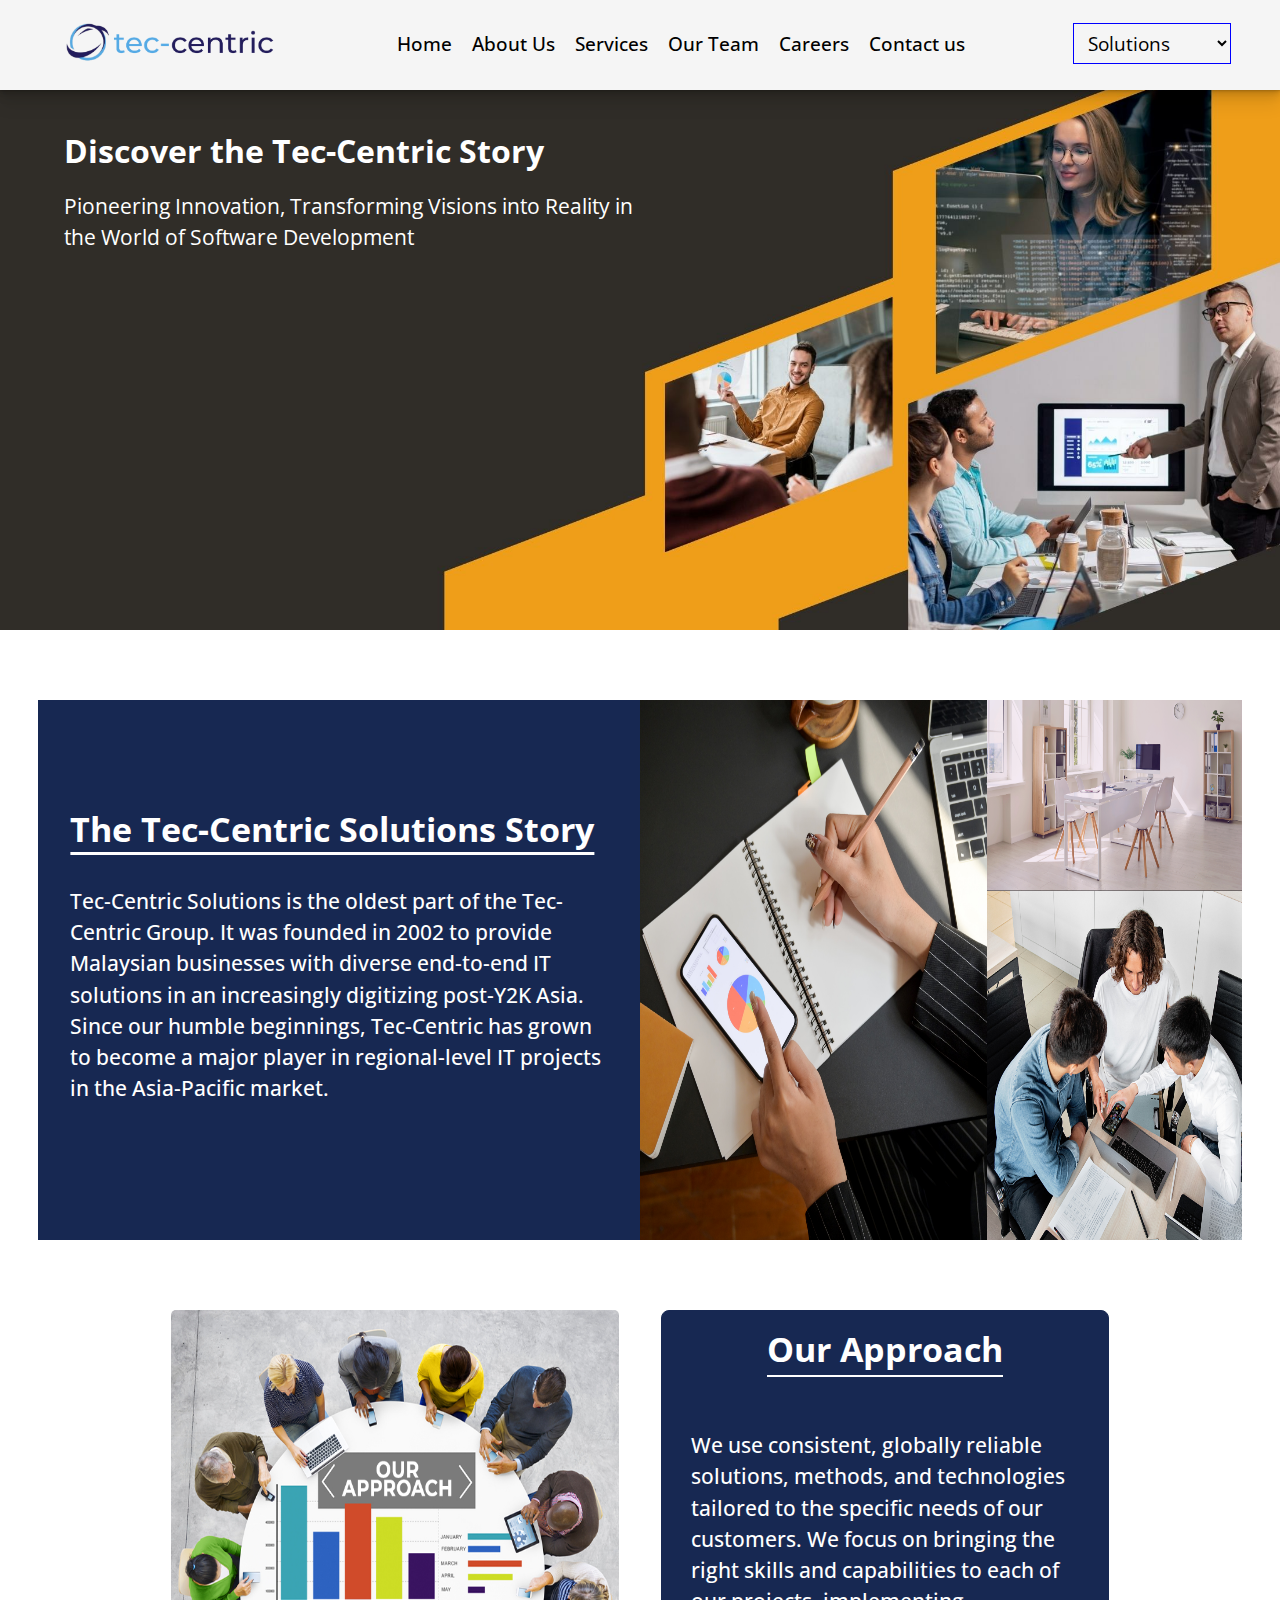
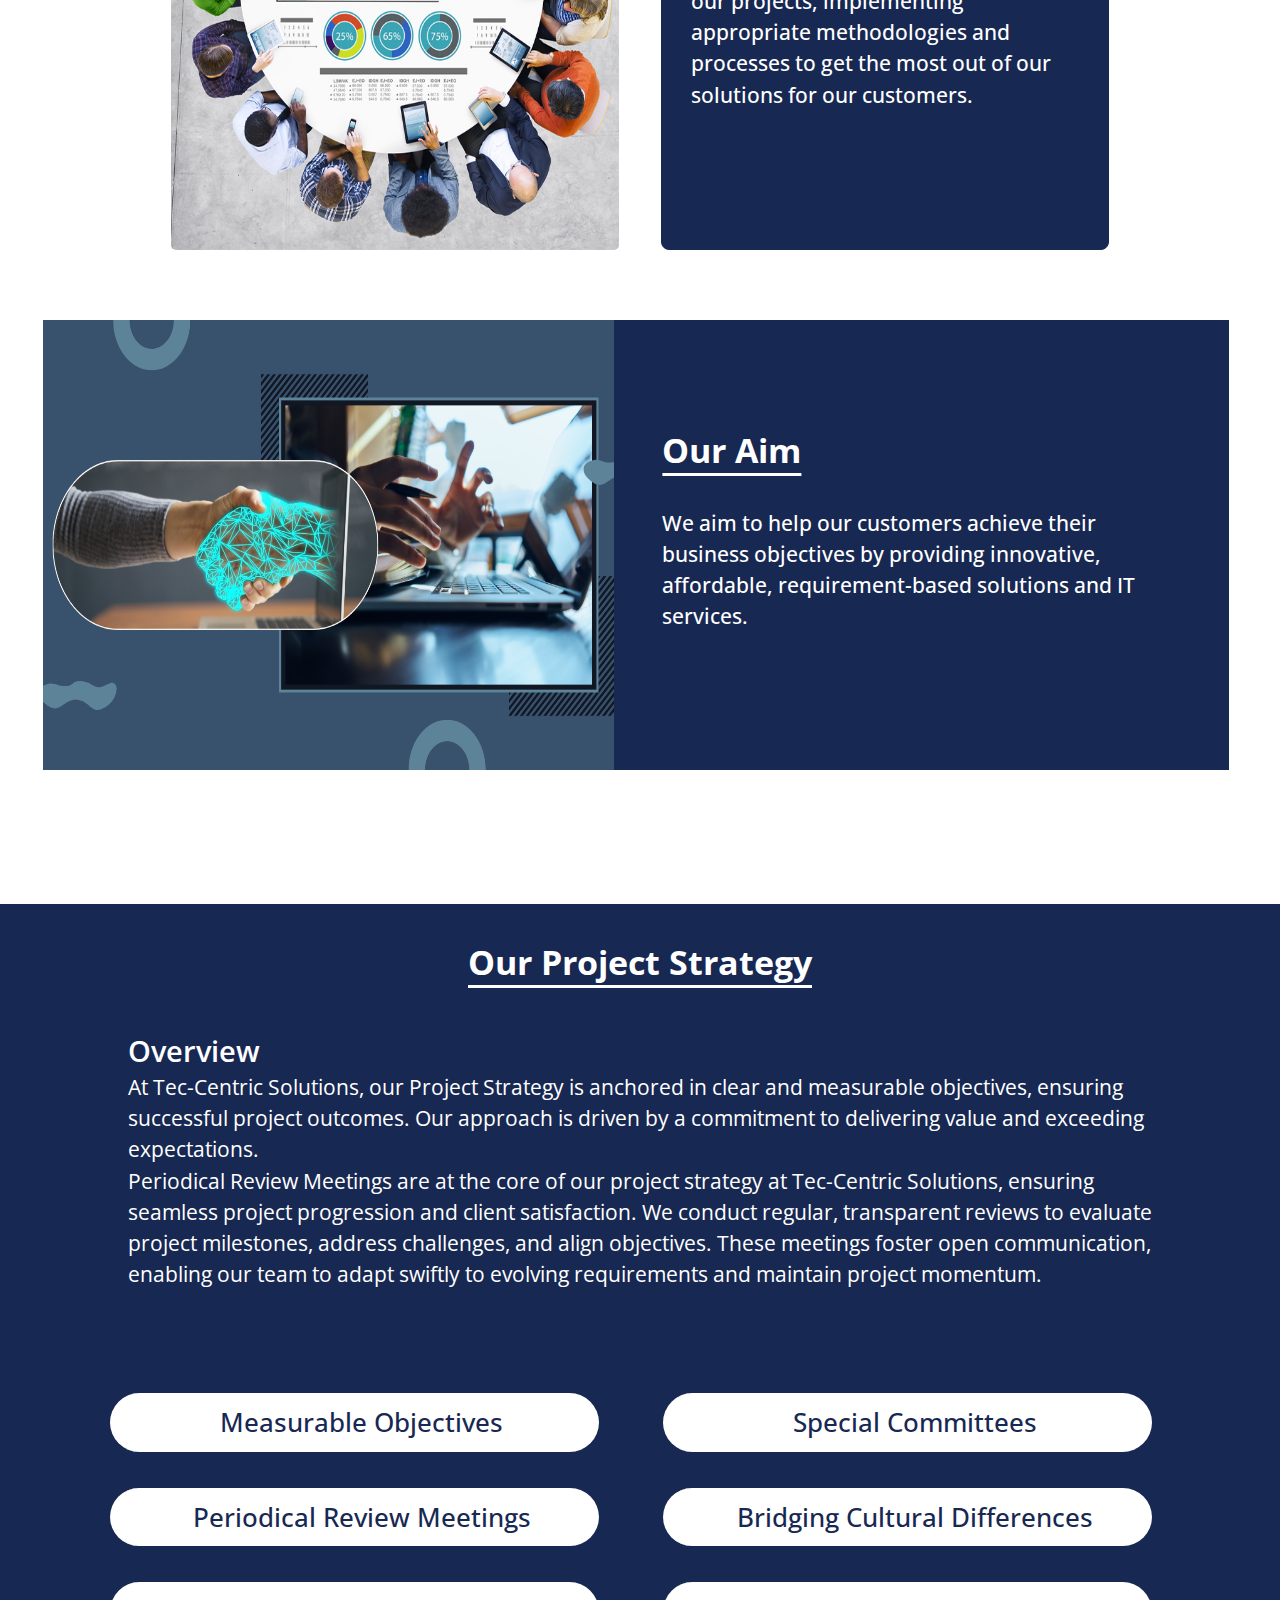
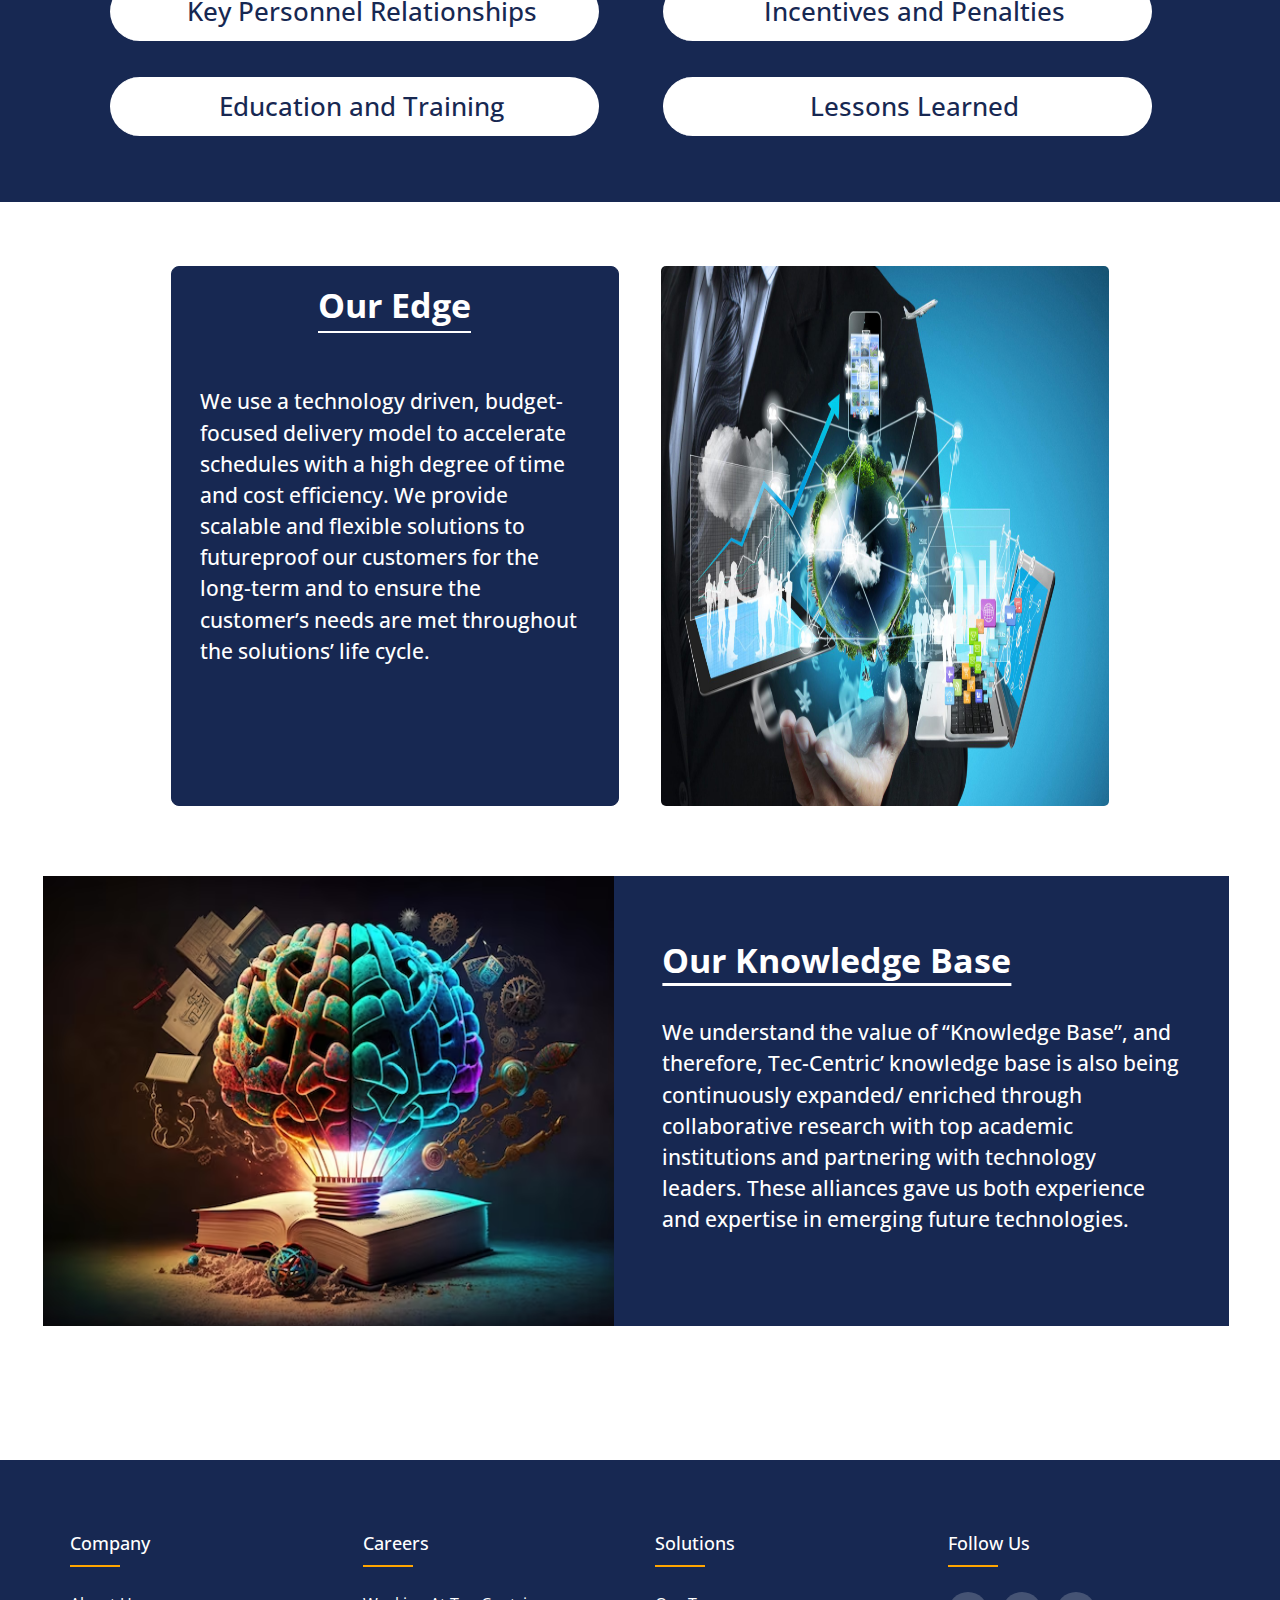
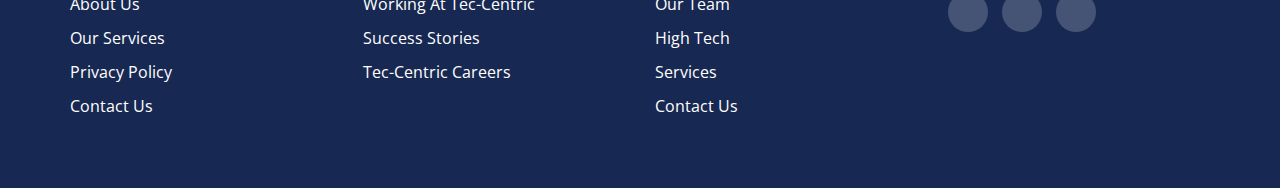
==== commit 93d9983e: "slide-update" ====
--- a/Aboutus.html
+++ b/Aboutus.html
@@ -177,7 +177,7 @@
 
   <div class="about-two">
     <div class="approach-about">
-      <h2>Our-Edge</h2>
+      <h2>Our Edge</h2>
       <p>We use a technology driven, budget-focused delivery model to accelerate schedules with a high degree of time
         and cost efficiency. We provide scalable and flexible solutions to futureproof our customers for the long-term
         and to ensure the customer’s needs are met throughout the solutions’ life cycle.</p>
@@ -197,7 +197,7 @@
       </div>
 
       <div class="right-aim">
-        <h2>Our-Knowledge Base </h2>
+        <h2>Our Knowledge Base </h2>
         <p>We understand the value of “Knowledge Base”,  and therefore, Tec-Centric’ knowledge base is also  being continuously expanded/ enriched through  collaborative research with top academic  institutions and partnering with technology  leaders. These alliances gave us both experience  and expertise in emerging future technologies.
         </p>
       </div>
--- a/Aboutus.css
+++ b/Aboutus.css
@@ -420,7 +420,7 @@
   .Bg-main{
     width: 100%;
     height: fit-content;
-    margin-bottom: 5%;
+    margin: 5% 0 10% 0;
 
 }
 
@@ -591,12 +591,14 @@
     padding-left: 2%;
     border-left: 0.3vw solid #ffffff;
     background-color: #ffffff;
+    border-radius: 50px;
   } 
   .right-main-Strategy ul li.borderBlue{
     /* color: rgb(17, 17, 17); */
     padding-left: 2%;
     border-left: 0.3vw solid #ffffff;
     background-color: #ffffff;
+    border-radius: 50px;
   } 
   li.borderGreen, li.borderBlue{
     margin-bottom: 4vh;
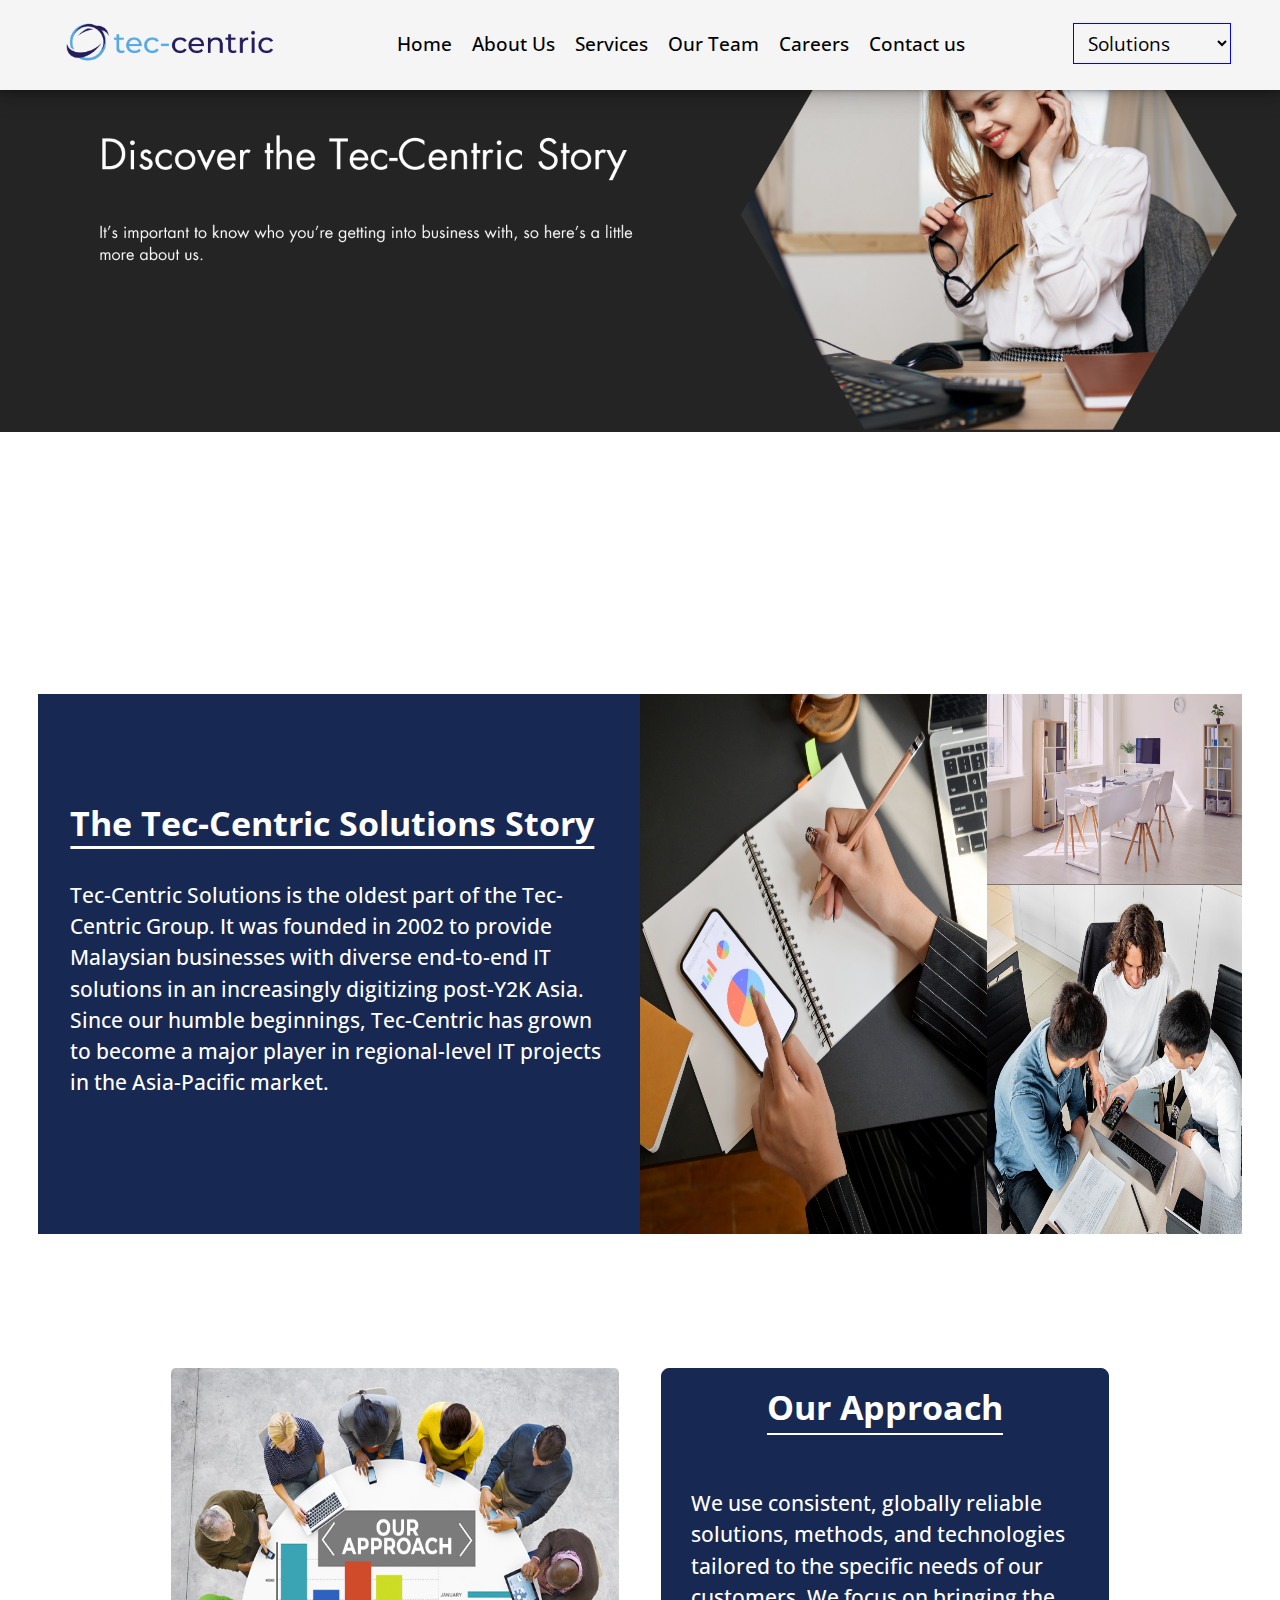
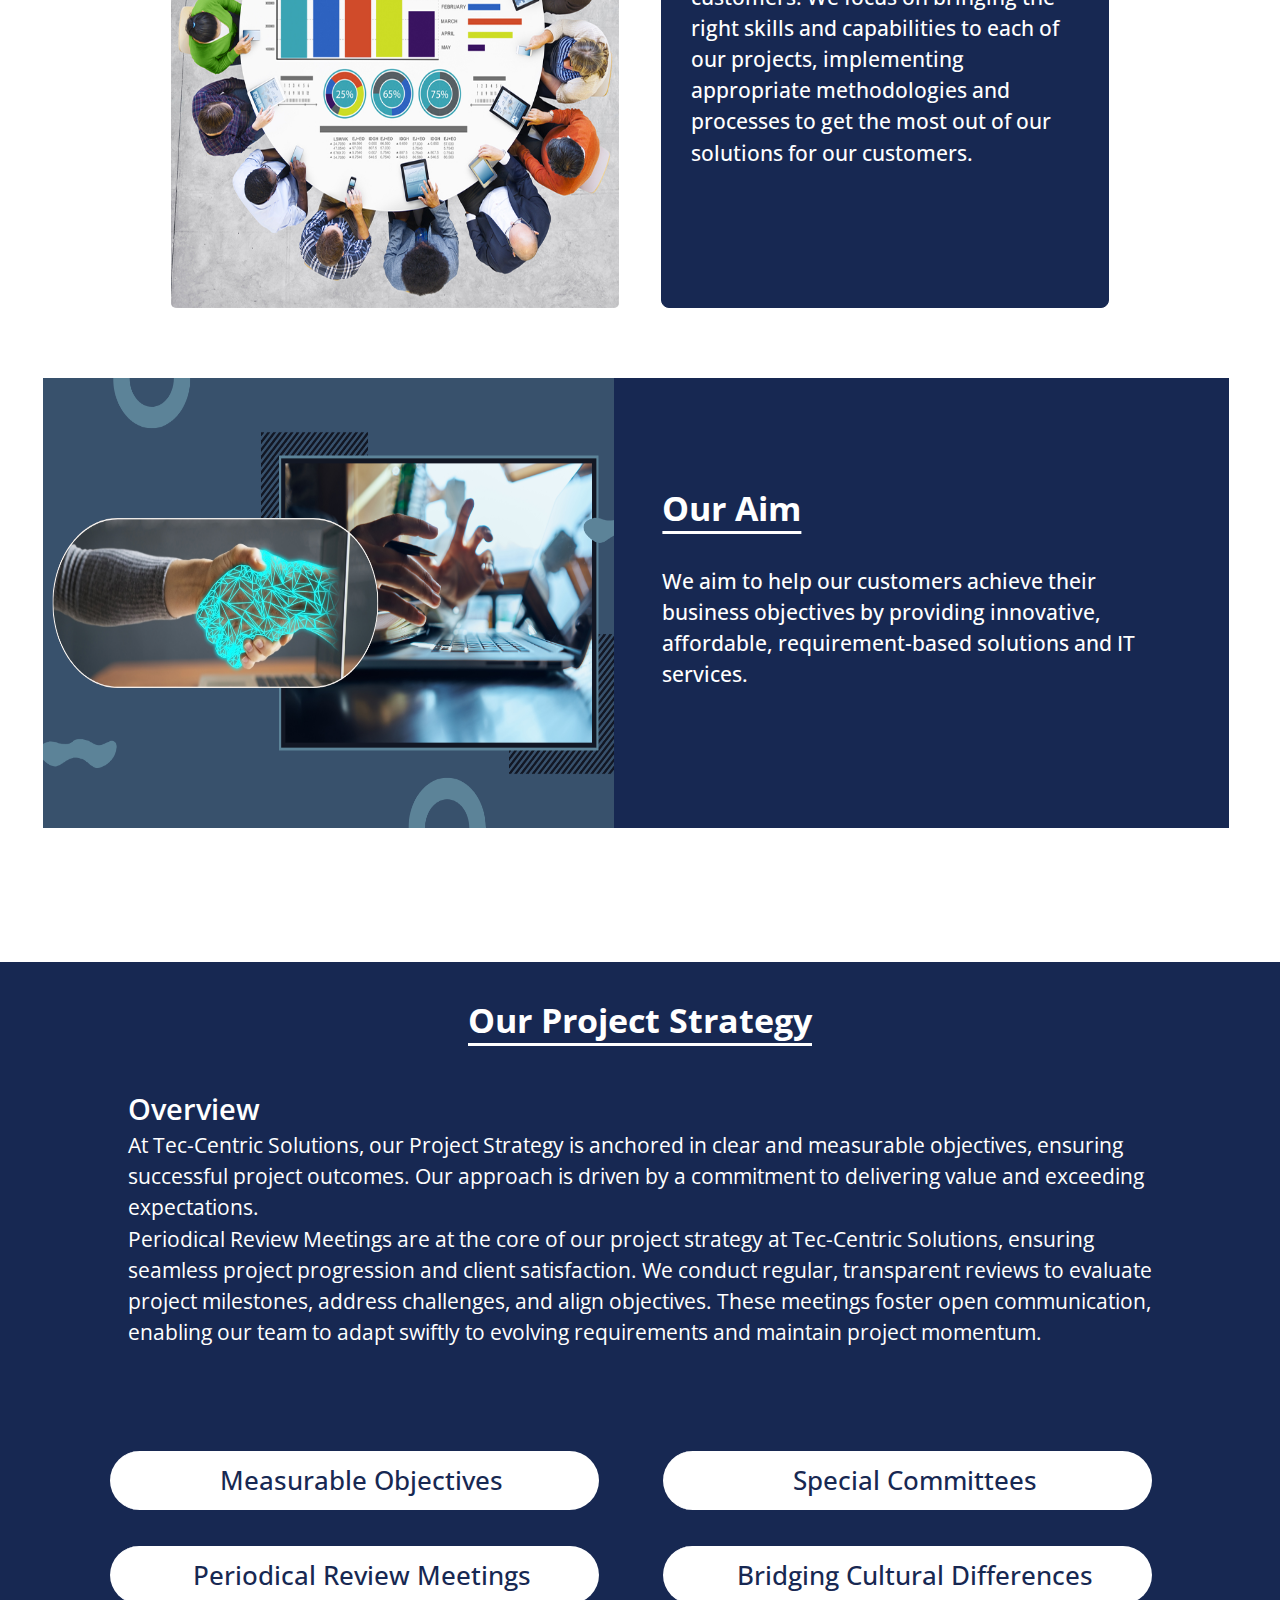
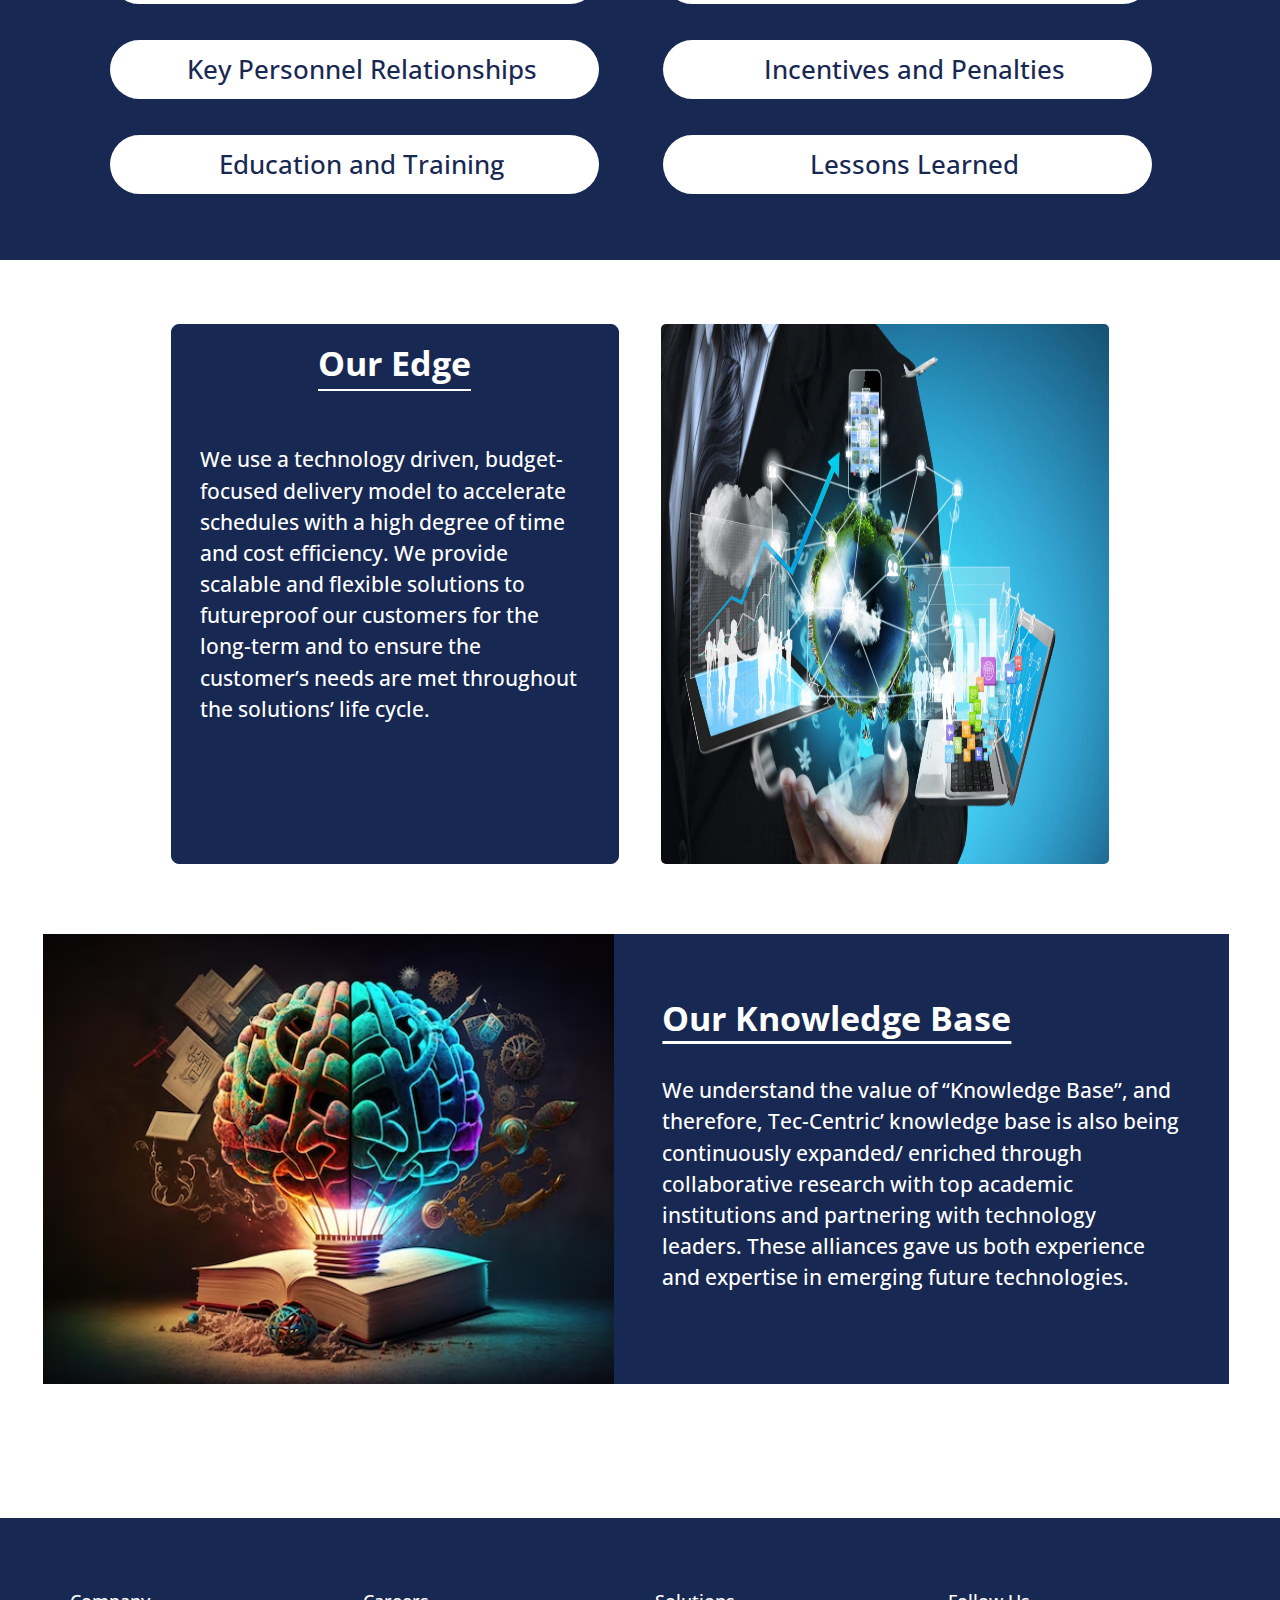
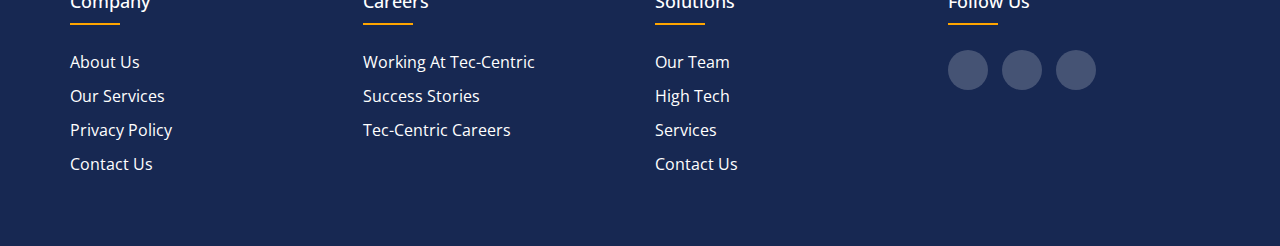
==== commit 33937ea9: "final update" ====
--- a/Aboutus.html
+++ b/Aboutus.html
@@ -56,10 +56,10 @@
   </div>
 
   <div class="banner">
-    <h2 class="about-h2">Discover the Tec-Centric Story</h2>
+    <!-- <h2 class="about-h2">Discover the Tec-Centric Story</h2>
     <pre class="about-p">Pioneering Innovation, Transforming Visions into Reality in 
-the World of Software Development</pre>
-    <img src="./images/about us/about us.jpg" alt="">
+the World of Software Development</pre> -->
+    <img src="./images/about us/About Us Page.png" alt="">
 
   </div>
 
@@ -230,7 +230,7 @@
 
 
   </div>
-
+<div class="end">
   <footer class="footer">
     <div class="footer-container">
       <div class="row">
@@ -276,7 +276,7 @@
     </div>
   </footer>
 
-
+</div>
 
 
 
--- a/career.css
+++ b/career.css
@@ -108,15 +108,14 @@
 
 
 
-.career-landingPage{
+/* .career-landingPage{
     display: flex;
-    /* flex-direction: column; */
+   
     text-align: left;
     align-items: center;
     width: 100%;
     height:70vh;
-    /* margin: auto; */
-    /* padding: 25vh 50px; */
+    
     background: url("images/career/6931399.jpg");
     background-size: cover;
     
@@ -127,6 +126,23 @@
     height:80%;
     justify-content: center;
     margin-left: 3rem;
+} */
+.career-landingPage{
+    /* height: 60vh; */
+    background-color: #F1F0EE;
+}
+
+.career-container{
+    width: 100%;
+    /* height: 60vh; */
+    background-color: #F1F0EE;
+    /* margin-top: 15%; */
+}
+
+.career-container img{
+    margin-top: 5%;
+    max-width: 100%;
+    /* max-height: 60%; */
 }
 @keyframes dhoos{
     0%{
@@ -142,30 +158,30 @@
         opacity: 1;
     }
 }
-.career-landingPage .career_title {
+/* .career-landingPage .career_title {
     color:rgb(255, 241, 241);
     font-size: 2rem;
     font-family: "Open Sans", verdana, Helvetica, sans-serif;
-    /* font-weight: 700; */
+  
     line-height: 1;
-    /* padding-top: 10px; */
+    
     padding: 3px;
     margin-top: 20px;
     animation: dhoos 1.75s linear;
-}
+} */
 /* .career-landingPage .career_title h1{
     text-align: left;
 } */
-.career-landingPage .career_text {
+/* .career-landingPage .career_text {
     color: #ffffff;
     font-family: "Open Sans", verdana, Helvetica, sans-serif;
     font-size: 1.3rem;
     padding-left: 2px;
     margin-top: 20px;
     animation: dhoos 1.75s linear;
-    /* margin: -1.4rem 0 0 ; */
-}
-.career-landingPage .career_button a{
+   
+} */
+/* .career-landingPage .career_button a{
     font-family: "Open Sans", verdana, Helvetica, sans-serif;
     font-weight: 600;
     display: inline-block;
@@ -175,15 +191,15 @@
     cursor: pointer;
     border: 2px solid  rgb(194, 194, 194);
     border-radius: 5px;
-    /* box-shadow: 2px 2px 0 0 white, 4px 4px 0 0 #0f172a; */
+   
     text-decoration: none;
     animation: dhoos 1.75s linear;
     transition: ease 0.5s all;
-}
-.career-landingPage .career_button a:hover{
+} */
+/* .career-landingPage .career_button a:hover{
     border-color: #f6faca;
     color: #f6faca;
-}
+} */
 
 
 
@@ -481,10 +497,10 @@
     .career-promo h5{
         padding: 10px 90px;
     }
-    .career-landingPage{
+    /* .career-landingPage{
         height: auto;
         padding: 50px;
-    }
+    } */
     .default-text{
         padding: 2rem;
         display: flex;
@@ -543,7 +559,7 @@
         margin: 5px 0;
         padding: 5px 10px;
     }
-    .career-landingPage .career_title h1{
+    /* .career-landingPage .career_title h1{
         font-size: 1.5rem;
         font-family: "Open Sans", verdana, Helvetica, sans-serif;
         padding-left: 7px;
@@ -551,7 +567,7 @@
     .career-landingPage{
         padding: 40px 30px;
         height: auto;
-    }
+    } */
     .default-text{
         display: flex;
         flex-wrap: wrap;
@@ -608,7 +624,7 @@
     .default-text .right-default img{
         width: 100%;
     }
-    .career_text h4{
+    /* .career_text h4{
         font-size: 0.9rem;
         
     }
@@ -621,6 +637,20 @@
     .career_title{
         margin-left: -6px;
 
+    } */
+   .career-landingPage{
+    height: 20vh;
+    background-color: #F1F0EE;
+   }
+    .career-container{
+        width: 100%;
+        /* height: 70vh; */
+        background-color: #F1F0EE;
+    }
+    
+    .career-container img{
+        margin-top: 10%;
+        max-width: 100%;
     }
 }
 
--- a/Aboutus.css
+++ b/Aboutus.css
@@ -131,12 +131,16 @@
  
 } */
 
+.banner{
+  width: 100%;
+  height: 70vh;
+}
 .banner img{
-  height: 70vh;
-  width: 100%;
-  transition: ease 1s;
+  
+  max-width: 100%;
+  /* transition: ease 1s;
   animation: opa 1s;
-  object-fit: cover;
+  object-fit: cover; */
 
 }
 @keyframes opa{
@@ -606,6 +610,15 @@
   }
 
   @media screen and (max-width:768px) {
+    .banner{
+      background-color: #262626;
+      width: 100%;
+      height: 20vh;
+    }
+    .banner img{
+      margin-top: 5%;
+      max-width: 100%
+    }
     .aim-aboutus .left-aim img{
       width: 600px;
       height: 59vh;
@@ -644,7 +657,12 @@
     /* .Bg-Connect .main-Connect {
       margin-top: 35%;
     } */
-    
+    .right-main-Strategy ul{
+      padding-top: 10%;
+      display: grid;
+      grid-template-columns: 1fr;
+      margin-left: -8%;
+    }
   }
 
 /* @media screen and(max-width:420px) {
@@ -825,7 +843,7 @@
   width: 90%;
 }
 }
-@media screen and (max-width:400px){
+@media screen and (max-width:420px){
   .aim-aboutus .left-aim img{
     width: 370px;
   }
@@ -837,6 +855,44 @@
     height: 80%;
     margin-top: 100%;
  }
+ .banner{
+  height: 20vh;
+ }
+ .aboutus .about-us-container{
+  margin-top: -54%;
+  padding-top: 0;
+ }
+ .Bg-main .aim-aboutus{
+  flex-direction: column;
+  width: 100%;
+  justify-content: center;
+ }
+ .Bg-main .aim-aboutus .left-aim{
+  width: 100vw;
+ 
+ }
+ .Bg-main .aim-aboutus .left-aim img{
+  width: 90%;
+  margin-left: 5%;
+ }
+ .Bg-main .aim-aboutus .right-aim {
+  width: 90%;
+  height: 100%;
+  margin-left:5% ;
+ }
+ /* .Bg-main .aim-aboutus{
+  margin-bottom: 10%;
+ } */
+
+ .Bg-Strategy{
+  margin-top: -25%;
+ }
+ .right-main-Strategy ul{
+  padding-top: 10%;
+  display: grid;
+  grid-template-columns: 1fr ;
+  margin-left: -8%;
+}
 }
 
 @media screen and (max-width:600px){
@@ -883,6 +939,12 @@
       padding: 1.8rem 1.8rem;
       border-radius: 8px;
    }
+   .right-main-Strategy ul{
+    padding-top: 10%;
+    display: grid;
+    grid-template-columns: 1fr;
+    margin: 8% 1% 8% -4%;
+  }
 }
 
 .about-h2{
@@ -1028,15 +1090,16 @@
 
      .aboutus{
       margin-top: 0;
-      /* padding-bottom: 5%; */
+      padding-bottom: 5%;
      }
 
-     @media screen and (max-width:400px){
+     @media screen and (max-width:420px){
       .aboutus div span {
         margin-left: 30%;
       }
       .readmore a{
         margin-left: -30%;
+        
       }
       .main-Connect .text-connect .text-white{
         width: 100%;
@@ -1066,7 +1129,7 @@
       }
       .about-two{
         flex-wrap: wrap;
-        margin:10% 5%;
+        margin:10% 5% -30% 5%;
        
       }
       .approach-about, .edge-about{
@@ -1113,7 +1176,7 @@
     }
     .aim-aboutus{
       flex-direction: column;
-      margin-top: -10%;
+      margin-top: 40%;
     }
     .Bg-main .aim-aboutus .left-aim img{
       width: 90%;
@@ -1126,4 +1189,7 @@
       margin-left: 5%;
       height: fit-content;
     }
+    .end{
+      margin-top: 10%;
+    }
     }